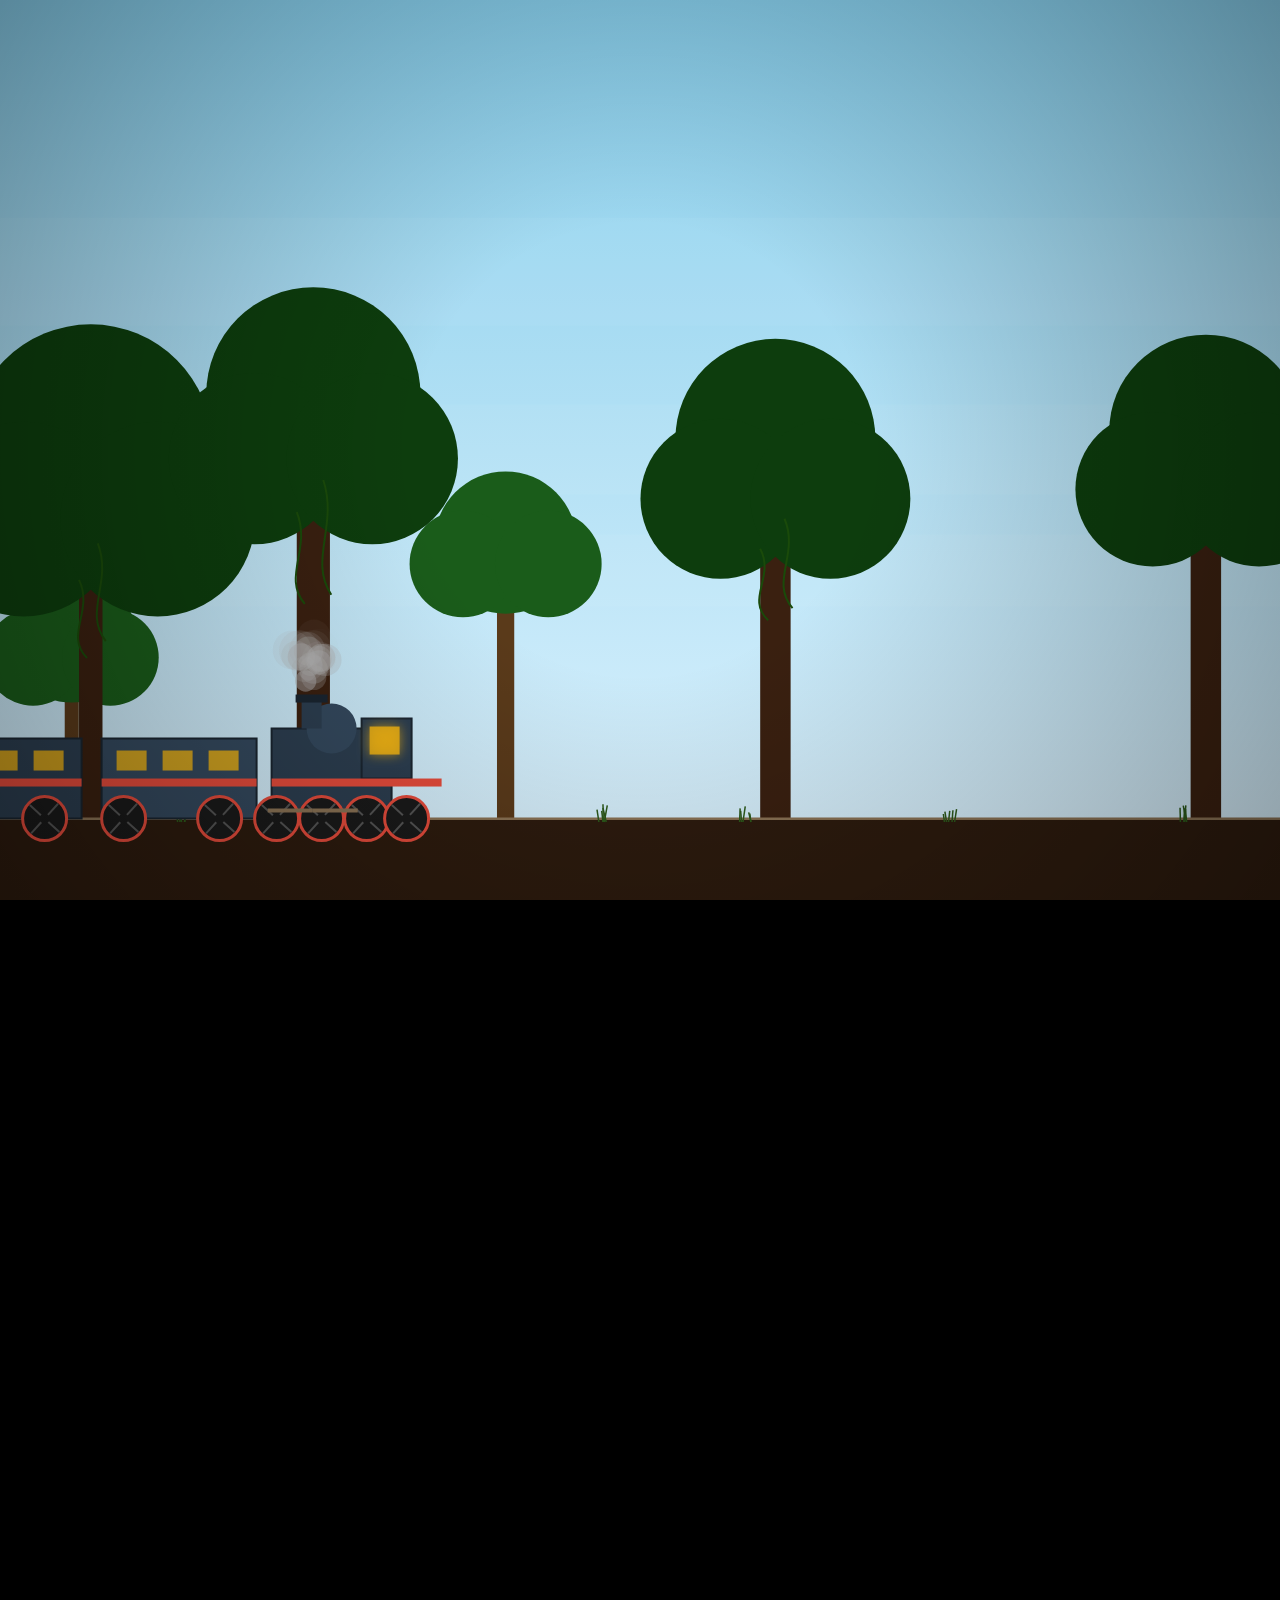
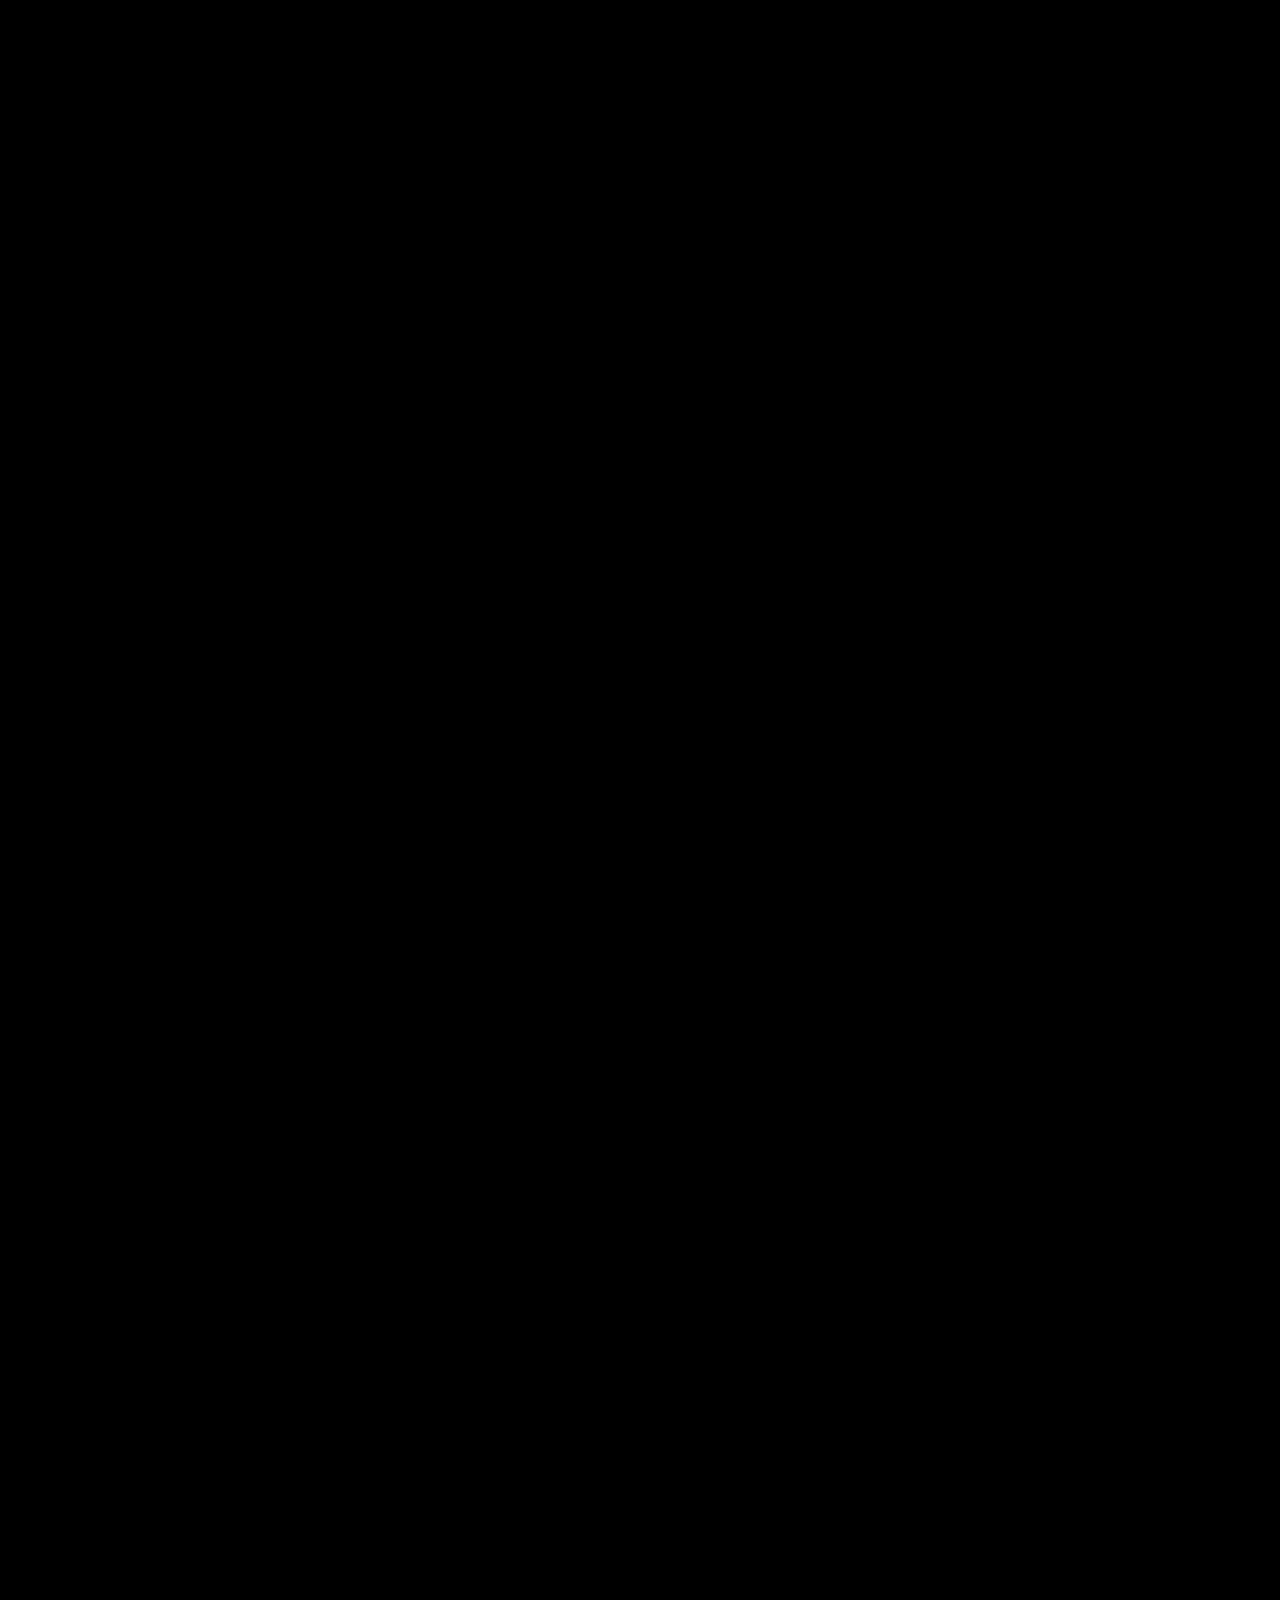
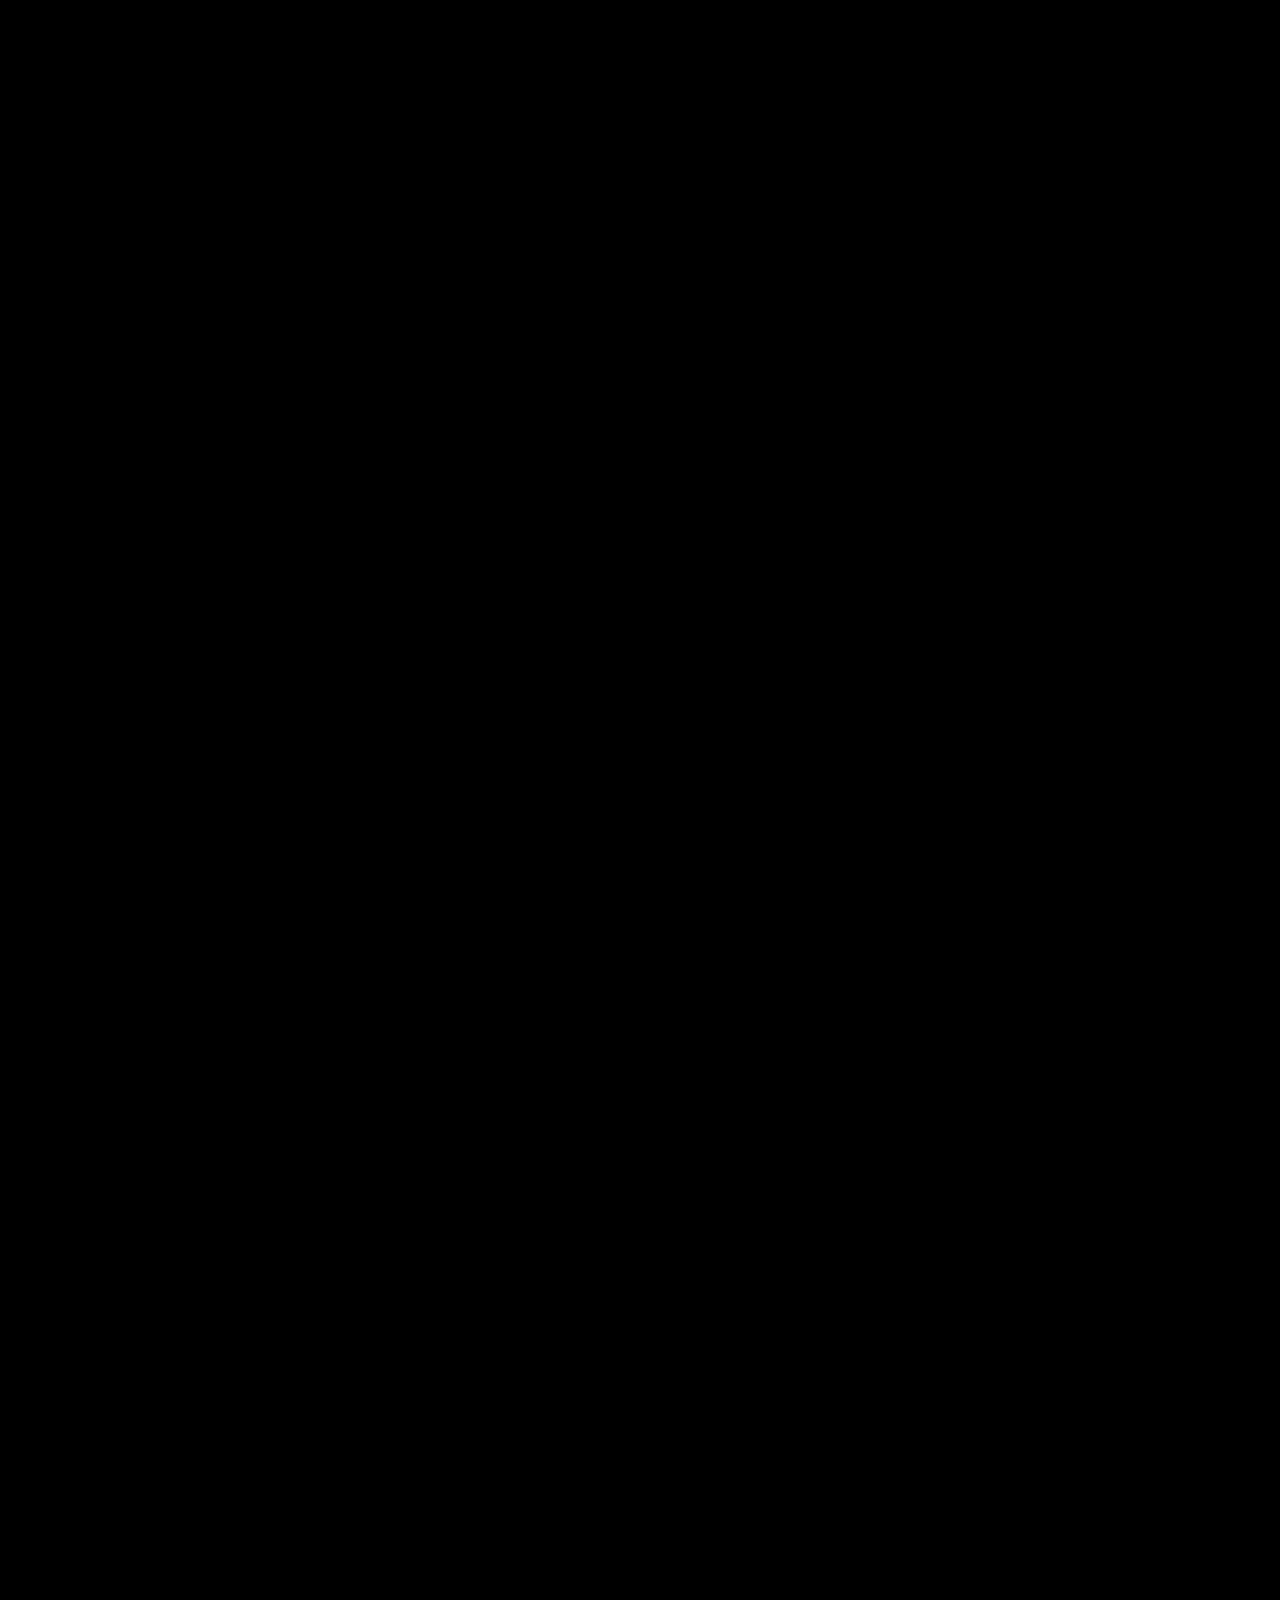
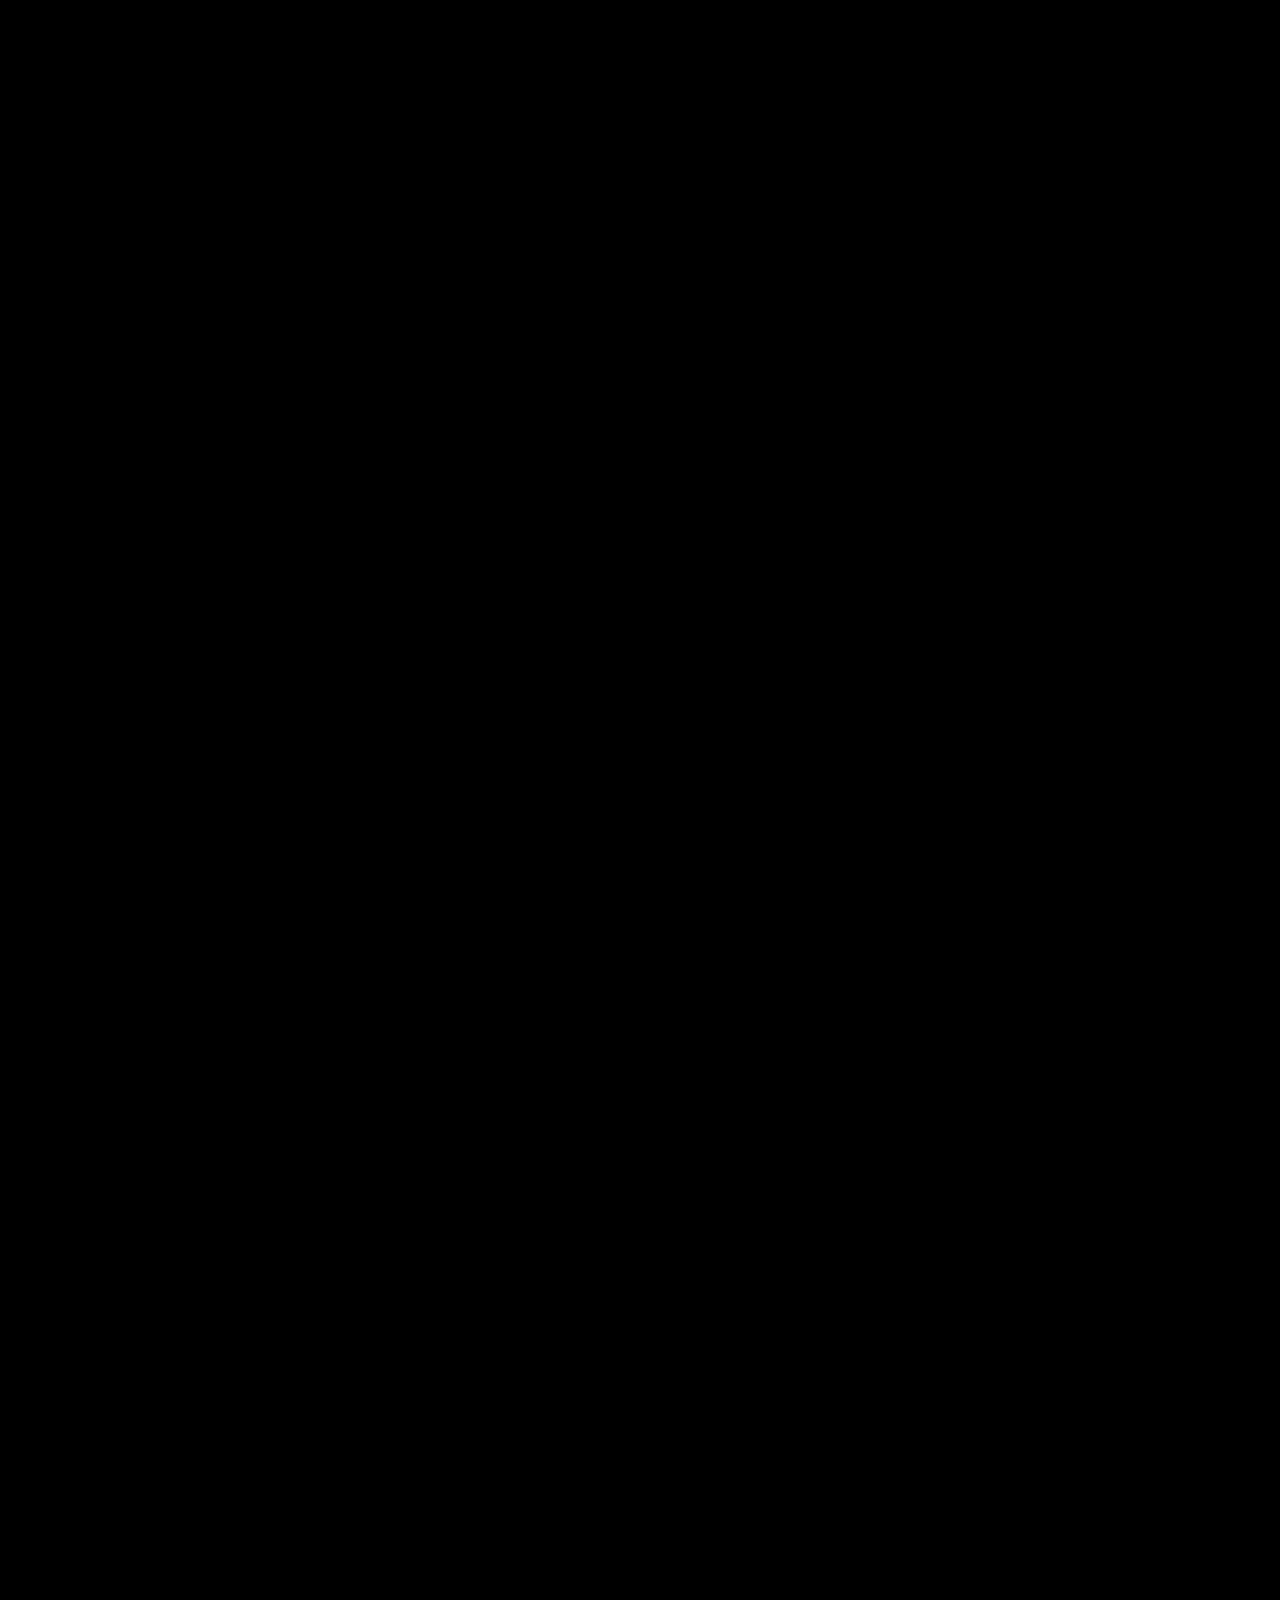
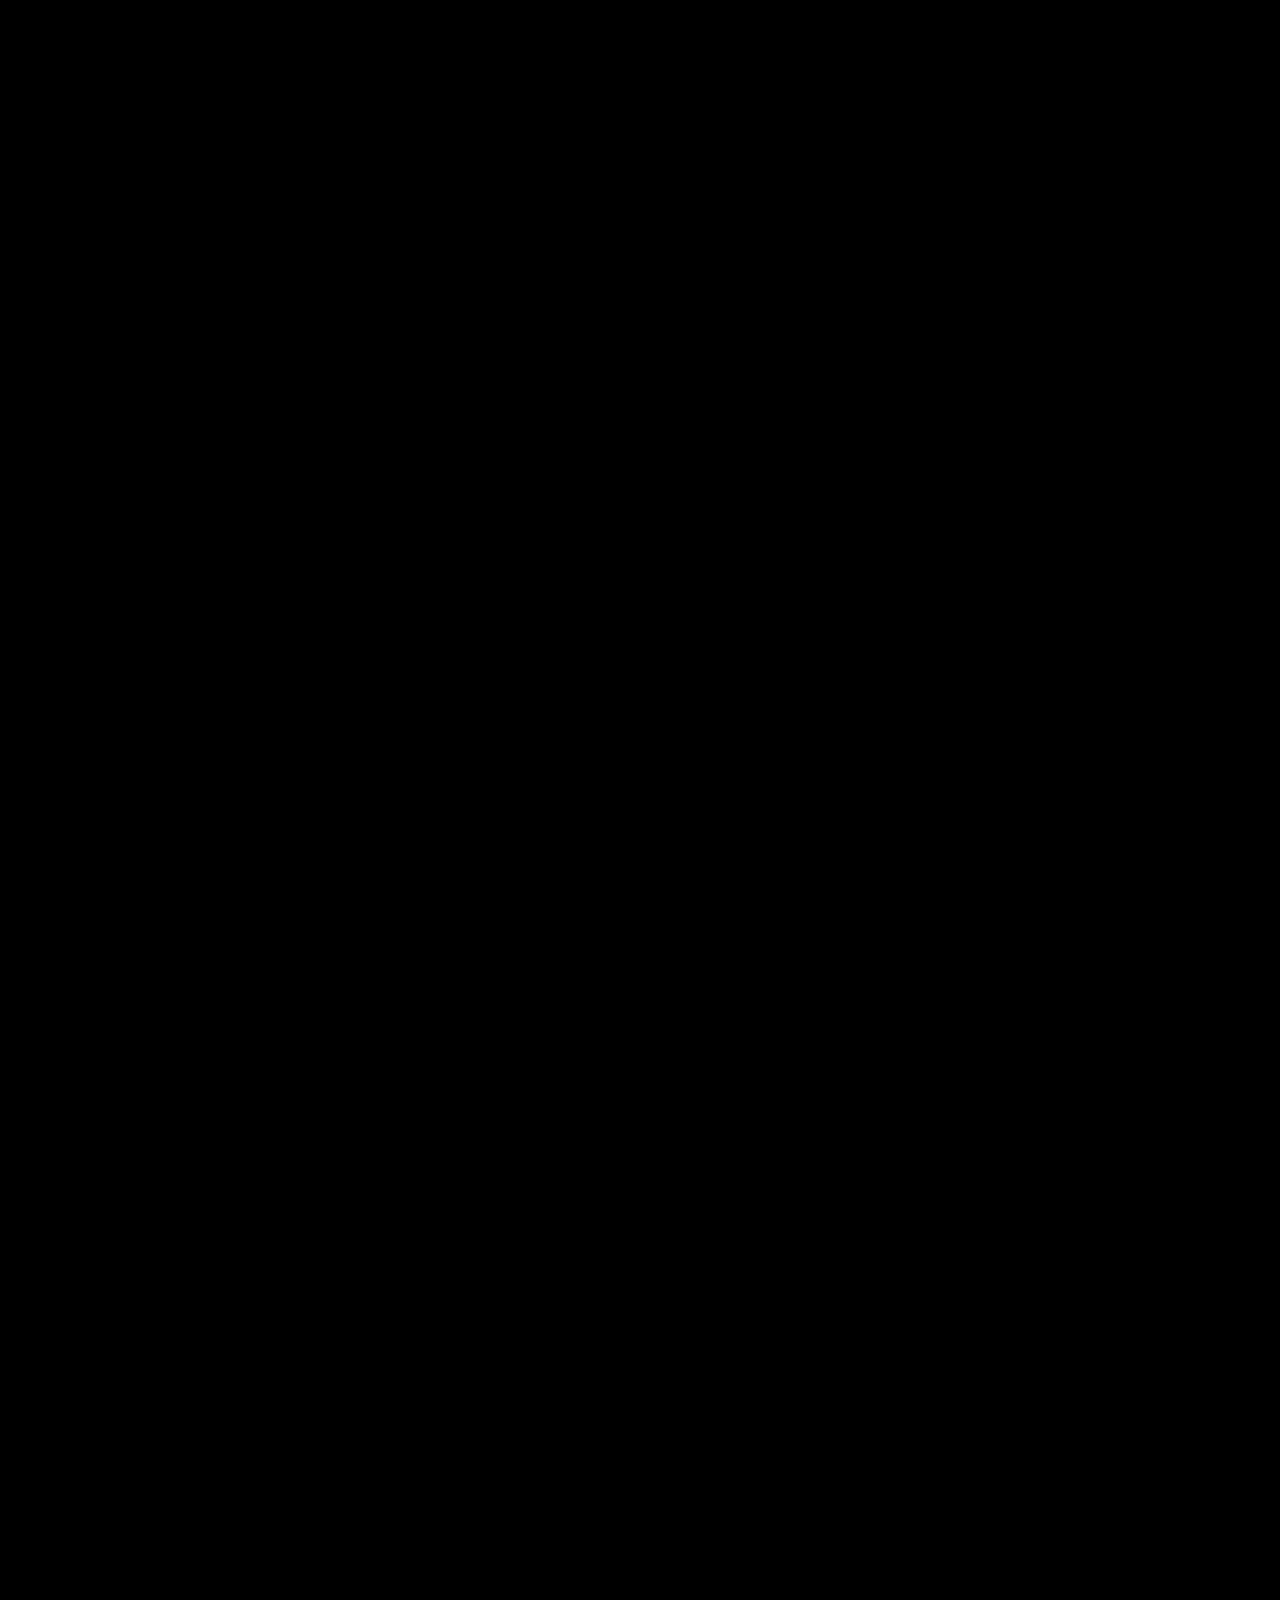
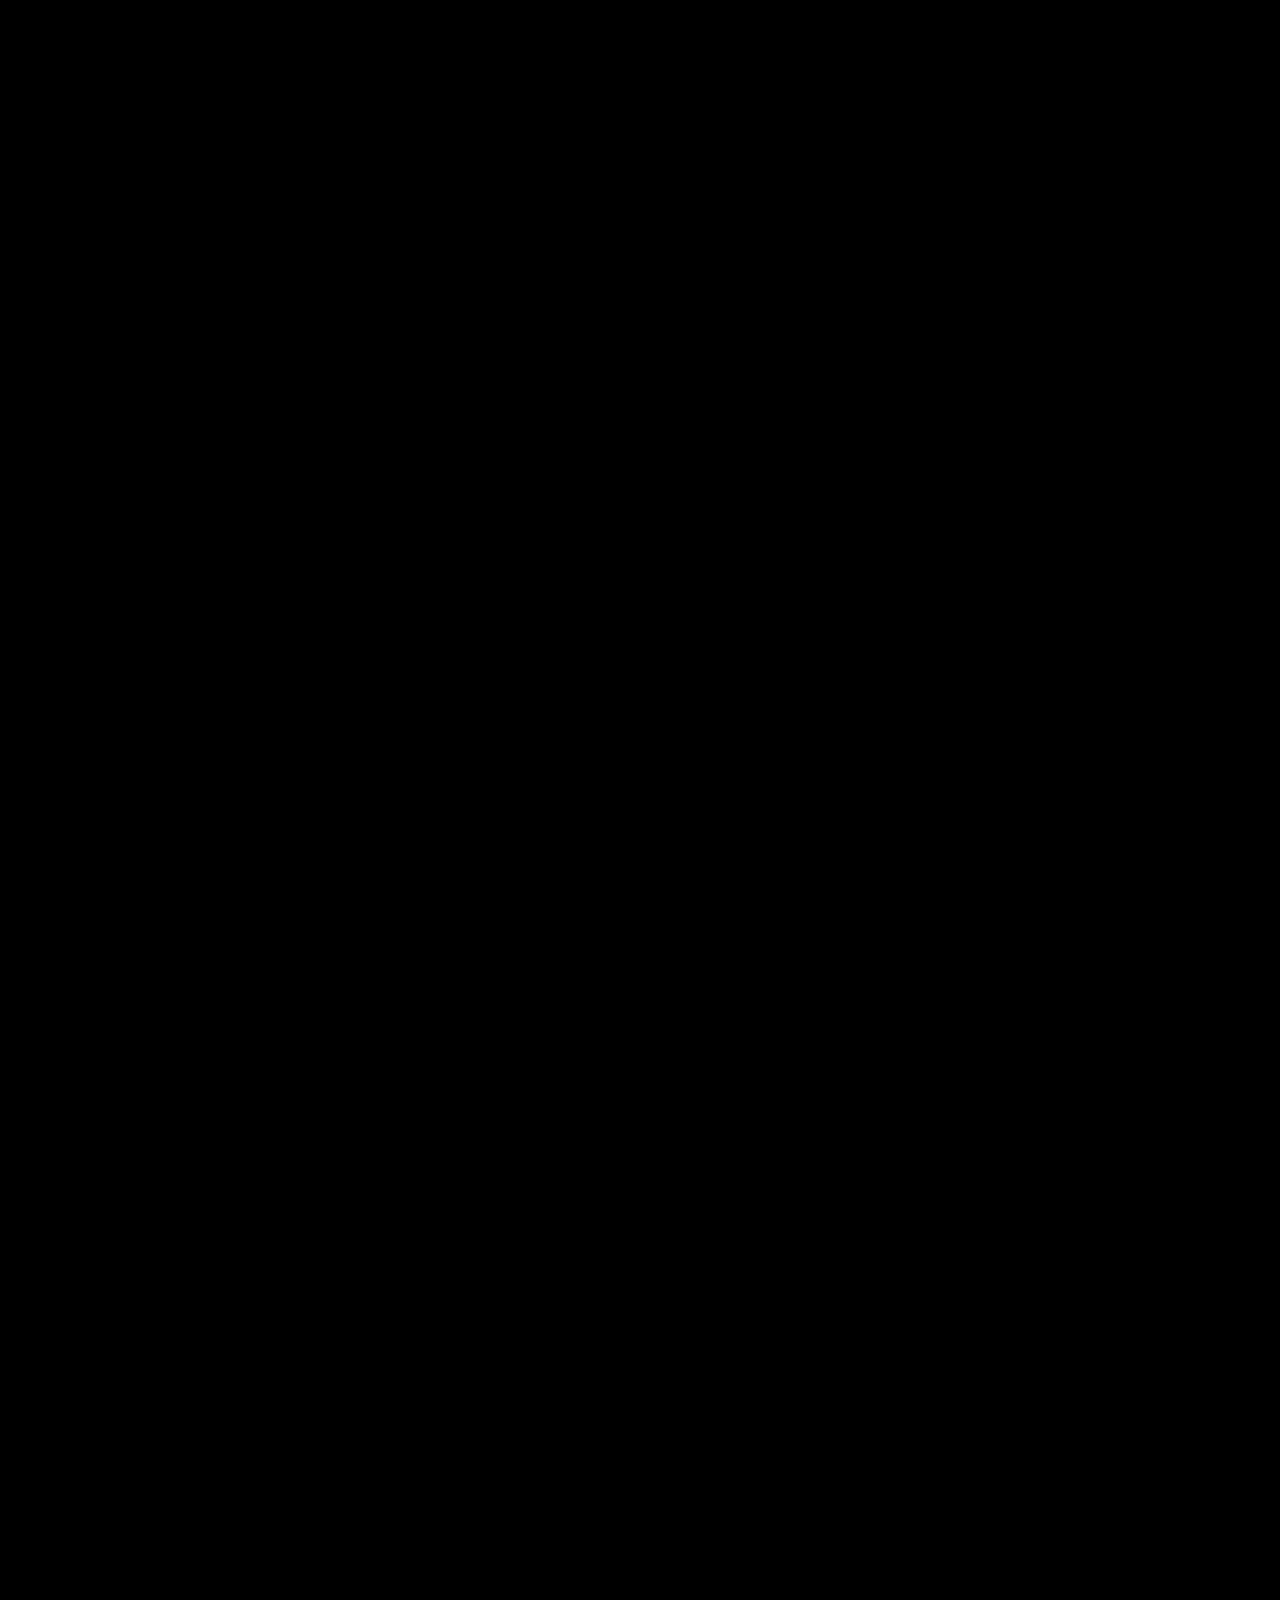
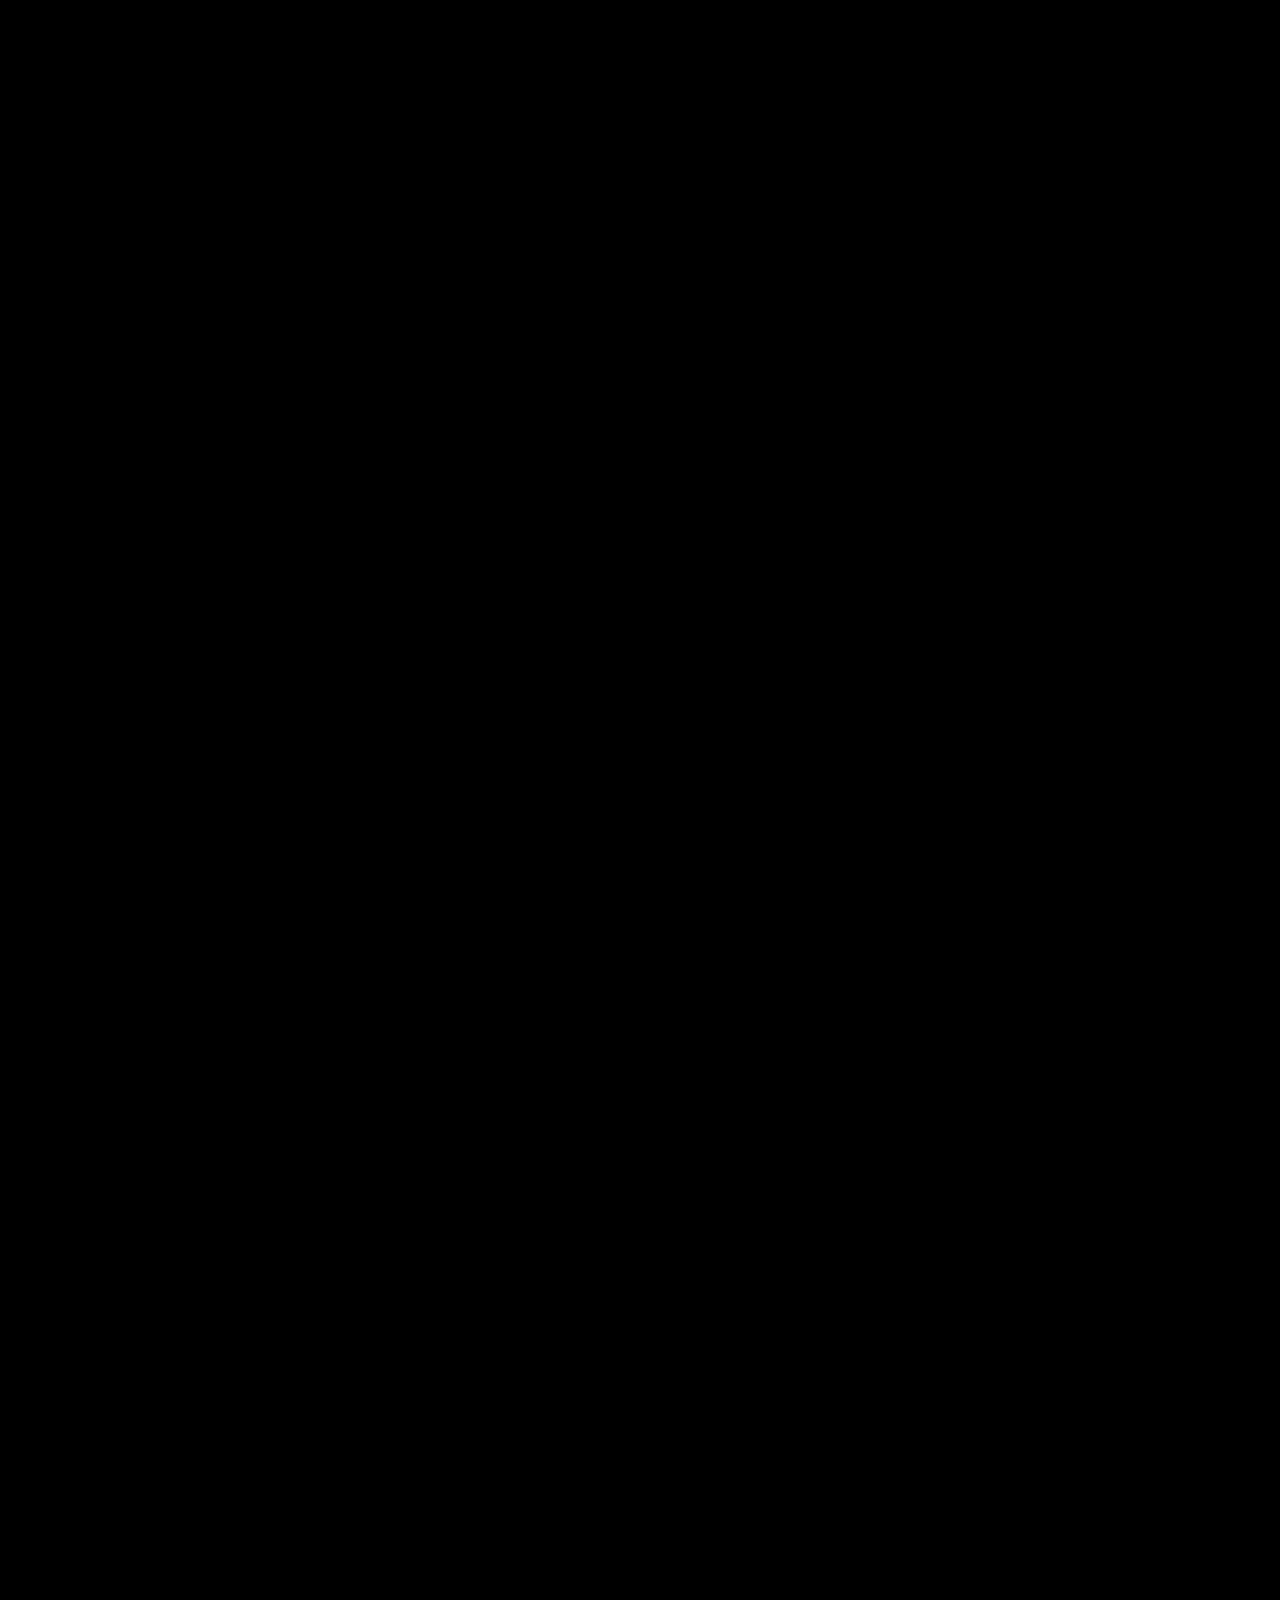
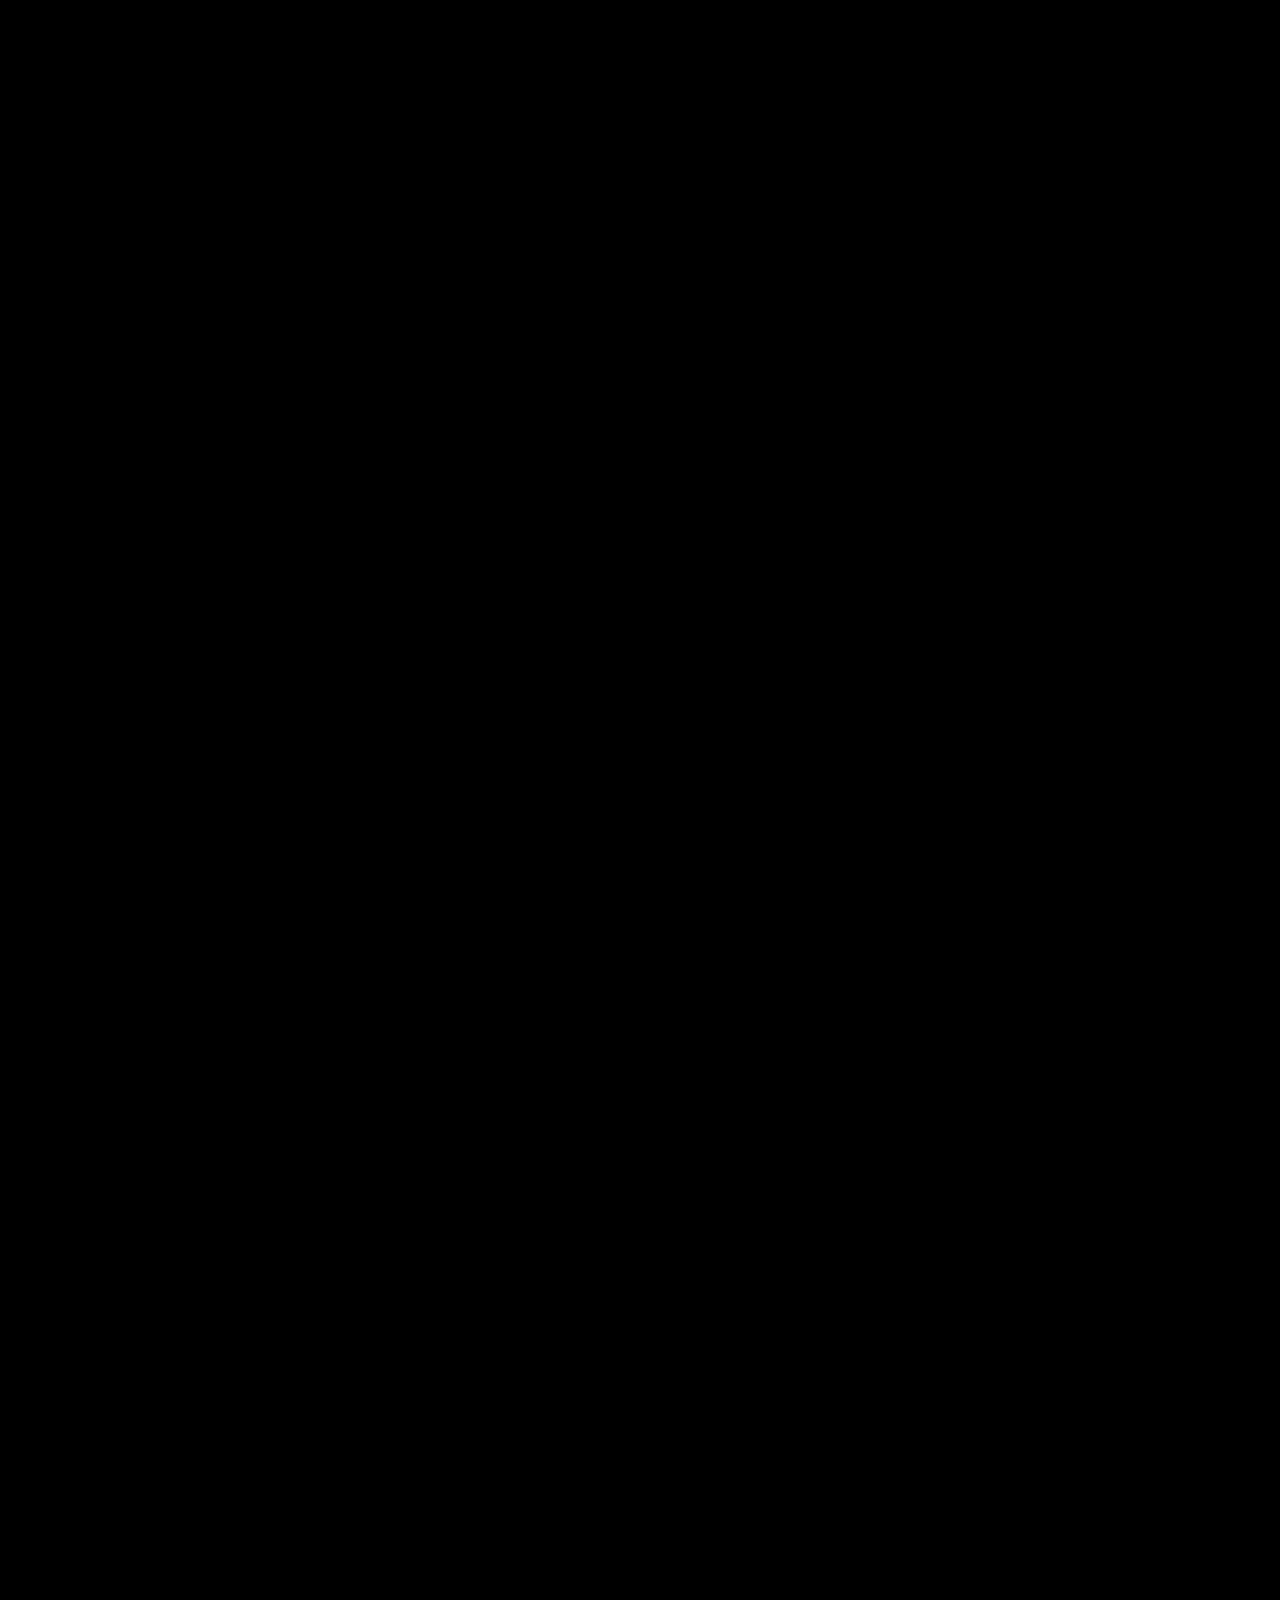
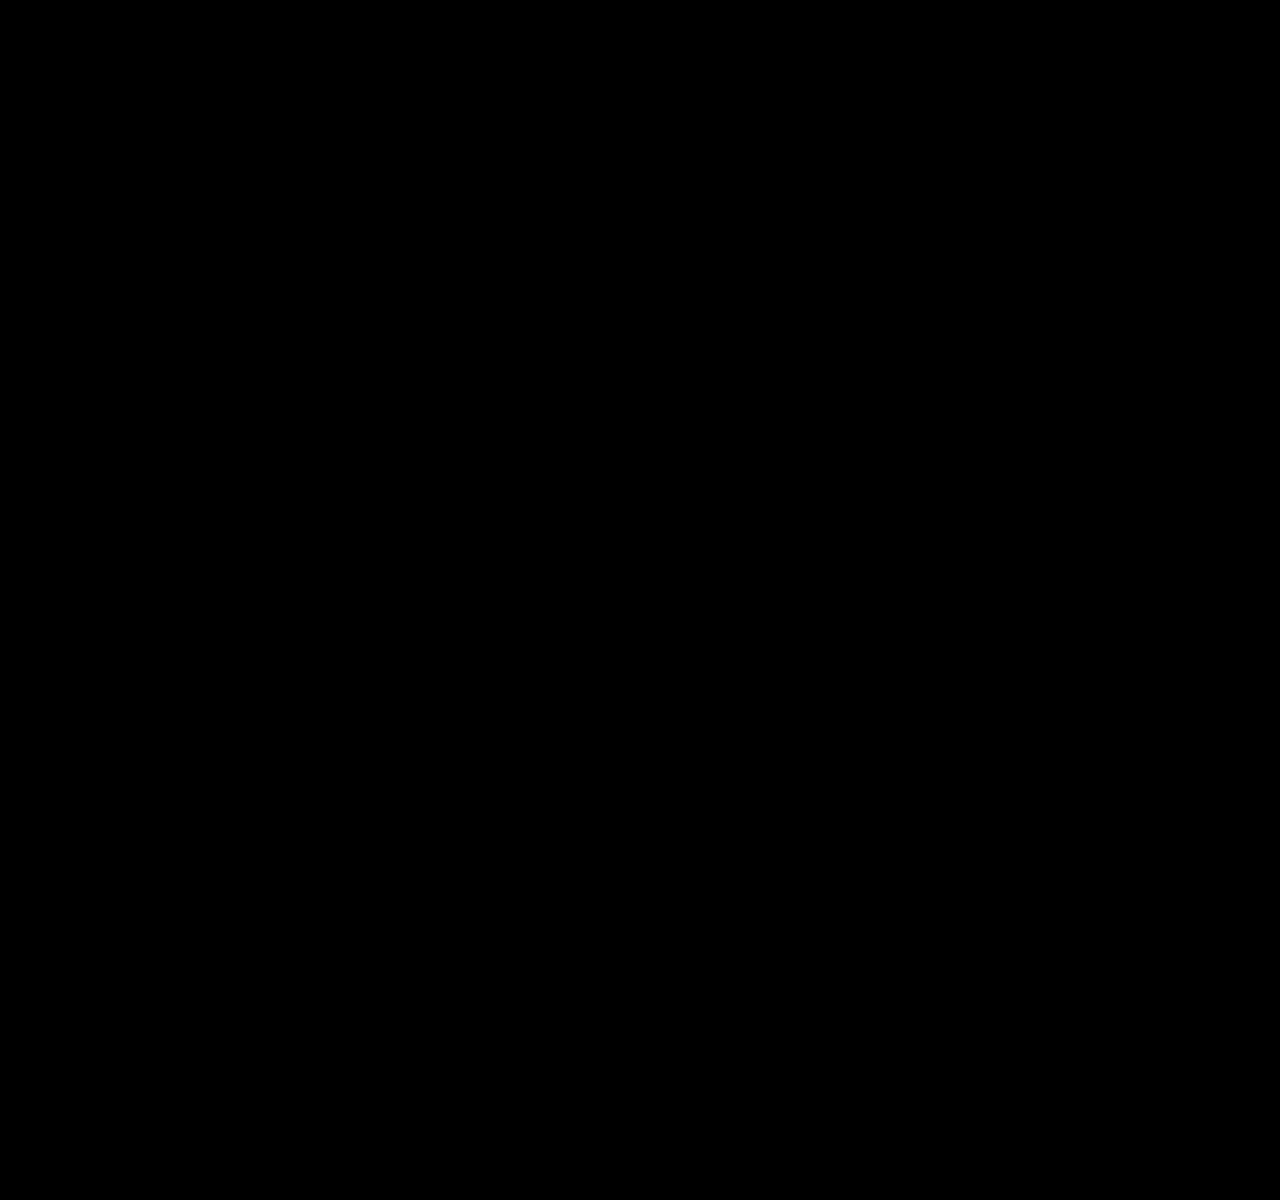
==== nature.html @ 83ce2b04 "feat: add nature.html jungle train journey canvas experience" ====
<!DOCTYPE html>
<html lang="en">
<head>
<meta charset="UTF-8">
<meta name="viewport" content="width=device-width, initial-scale=1.0">
<title>The Jungle Train</title>
<style>
  *, *::before, *::after { box-sizing: border-box; margin: 0; padding: 0; }
  html, body {
    width: 100%;
    overflow-x: hidden;
    cursor: default;
    background: #000;
  }
  body {
    min-height: 14000px;
  }
  #jungle-canvas {
    position: fixed;
    top: 0;
    left: 0;
    width: 100vw;
    height: 100vh;
    z-index: 1;
    display: block;
  }
  #scroller {
    position: relative;
    z-index: 0;
    height: 14000px;
    width: 100%;
    pointer-events: none;
  }
</style>
</head>
<body>
<canvas id="jungle-canvas"></canvas>
<div id="scroller"></div>

<script>
(function() {
  "use strict";

  // ---- Helpers ----
  function lerp(a, b, t) { return a + (b - a) * t; }
  function clamp(v, lo, hi) { return Math.max(lo, Math.min(hi, v)); }
  function smoothstep(edge0, edge1, x) {
    var t = clamp((x - edge0) / (edge1 - edge0), 0, 1);
    return t * t * (3 - 2 * t);
  }
  function hexToRgb(hex) {
    var r = parseInt(hex.slice(1, 3), 16);
    var g = parseInt(hex.slice(3, 5), 16);
    var b = parseInt(hex.slice(5, 7), 16);
    return [r, g, b];
  }
  function lerpColor(c1, c2, t) {
    var r1 = hexToRgb(c1), r2 = hexToRgb(c2);
    var r = Math.round(lerp(r1[0], r2[0], t));
    var g = Math.round(lerp(r1[1], r2[1], t));
    var b = Math.round(lerp(r1[2], r2[2], t));
    return 'rgb(' + r + ',' + g + ',' + b + ')';
  }

  // ---- Canvas setup ----
  var canvas = document.getElementById('jungle-canvas');
  var ctx = canvas.getContext('2d');

  function resizeCanvas() {
    canvas.width = window.innerWidth;
    canvas.height = window.innerHeight;
  }
  resizeCanvas();
  window.addEventListener('resize', resizeCanvas);

  // ---- State ----
  var cameraX = 0;
  var scrollProgress = 0;
  var wheelAngle = 0;

  // ---- Stars ----
  var stars = [];
  for (var i = 0; i < 200; i++) {
    stars.push({
      x: Math.random(),
      y: Math.random() * 0.6,
      r: 1 + Math.random()
    });
  }

  // ---- Distant hills ----
  var hillGroups = [
    { worldX: 0,     color1: '#4a7a4a', color2: '#0a0a18', w: 600, h: 180, yOff: 0.48 },
    { worldX: 3000,  color1: '#3d6e3d', color2: '#080812', w: 800, h: 220, yOff: 0.46 },
    { worldX: 6500,  color1: '#4a7a4a', color2: '#0a0a18', w: 700, h: 200, yOff: 0.47 },
    { worldX: 10000, color1: '#3d6e3d', color2: '#080812', w: 900, h: 240, yOff: 0.45 },
    { worldX: 14000, color1: '#4a7a4a', color2: '#0a0a18', w: 750, h: 210, yOff: 0.46 },
    { worldX: 17500, color1: '#3d6e3d', color2: '#080812', w: 850, h: 200, yOff: 0.47 }
  ];

  // ---- Mid jungle trees ----
  var midTrees = [];
  var mtRng = 0;
  function seededRand() { mtRng = (mtRng * 1664525 + 1013904223) & 0xffffffff; return (mtRng >>> 0) / 0xffffffff; }
  mtRng = 42;
  for (var i = 0; i < 40; i++) {
    midTrees.push({
      worldX: seededRand() * 19000,
      height: 180 + seededRand() * 140,
      trunkW: 8 + seededRand() * 10,
      canopyR: 40 + seededRand() * 35
    });
  }

  // ---- Foreground trees ----
  var fgTrees = [];
  var ftRng = 99;
  function ftRand() { ftRng = (ftRng * 1664525 + 1013904223) & 0xffffffff; return (ftRng >>> 0) / 0xffffffff; }
  for (var i = 0; i < 25; i++) {
    fgTrees.push({
      worldX: ftRand() * 19000,
      height: 350 + ftRand() * 150,
      trunkW: 22 + ftRand() * 14,
      canopyR: 80 + ftRand() * 50,
      hasVine: ftRand() > 0.5,
      vineLen: 80 + ftRand() * 40
    });
  }

  // ---- Grass tufts ----
  var grassTufts = [];
  var grRng = 7;
  function grRand() { grRng = (grRng * 1664525 + 1013904223) & 0xffffffff; return (grRng >>> 0) / 0xffffffff; }
  for (var i = 0; i < 80; i++) {
    var blades = [];
    for (var b = 0; b < 5; b++) {
      blades.push({
        angle: (grRand() - 0.5) * 0.5,
        len: 8 + grRand() * 10,
        ox: (grRand() - 0.5) * 12
      });
    }
    grassTufts.push({ worldX: grRand() * 20000, blades: blades });
  }

  // ---- Smoke puffs ----
  var smokePuffs = [];

  // ---- Fireflies ----
  var fireflies = [];
  for (var i = 0; i < 25; i++) {
    fireflies.push({
      x: Math.random() * window.innerWidth,
      y: Math.random() * window.innerHeight * 0.85,
      phase: Math.random() * Math.PI * 2
    });
  }

  // ---- Raindrops ----
  var raindrops = [];
  for (var i = 0; i < 150; i++) {
    raindrops.push({
      x: Math.random() * window.innerWidth,
      y: Math.random() * window.innerHeight,
      speed: 12 + Math.random() * 6
    });
  }

  // ---- Sky stops ----
  var skyStops = [
    { prog: 0.00, top: '#87CEEB', bot: '#E0F4FF' },
    { prog: 0.20, top: '#87CEEB', bot: '#E0F4FF' },
    { prog: 0.40, top: '#FF8C42', bot: '#FFD166' },
    { prog: 0.60, top: '#C94040', bot: '#6B2D8B' },
    { prog: 0.80, top: '#1a1a3e', bot: '#0d0d2b' },
    { prog: 1.00, top: '#050510', bot: '#0a0a1a' }
  ];

  function getSkyColors(prog) {
    for (var i = 0; i < skyStops.length - 1; i++) {
      var a = skyStops[i], b = skyStops[i + 1];
      if (prog >= a.prog && prog <= b.prog) {
        var t = (prog - a.prog) / (b.prog - a.prog);
        return {
          top: lerpColor(a.top, b.top, t),
          bot: lerpColor(a.bot, b.bot, t)
        };
      }
    }
    return { top: '#050510', bot: '#0a0a1a' };
  }

  // ---- Draw helpers ----
  function drawHill(ctx, x, y, width, height, color) {
    ctx.beginPath();
    ctx.moveTo(x - width * 0.5, y);
    ctx.quadraticCurveTo(x, y - height, x + width * 0.5, y);
    ctx.closePath();
    ctx.fillStyle = color;
    ctx.fill();
  }

  function drawVine(ctx, x, topY, len, color) {
    ctx.beginPath();
    ctx.moveTo(x, topY);
    ctx.bezierCurveTo(x + 15, topY + len * 0.4, x - 15, topY + len * 0.7, x + 8, topY + len);
    ctx.strokeStyle = color;
    ctx.lineWidth = 2;
    ctx.stroke();
  }

  // ---- Animal draw functions ----

  function drawDeer(ctx, x, y, opacity) {
    if (opacity <= 0) return;
    ctx.save();
    ctx.globalAlpha = opacity;
    var t = Date.now() * 0.002;
    var breathe = Math.sin(t) * 0.02;

    ctx.fillStyle = '#1a1a1a';

    // Body
    ctx.save();
    ctx.translate(x, y - 30);
    ctx.scale(1, 1 + breathe);
    ctx.beginPath();
    ctx.ellipse(0, 0, 55, 28, 0, 0, Math.PI * 2);
    ctx.fill();
    ctx.restore();

    // Neck
    ctx.beginPath();
    ctx.moveTo(x + 35, y - 48);
    ctx.lineTo(x + 48, y - 65);
    ctx.lineTo(x + 54, y - 65);
    ctx.lineTo(x + 42, y - 48);
    ctx.closePath();
    ctx.fill();

    // Head
    ctx.beginPath();
    ctx.arc(x + 52, y - 72, 12, 0, Math.PI * 2);
    ctx.fill();

    // Snout
    ctx.beginPath();
    ctx.ellipse(x + 62, y - 70, 8, 5, 0.3, 0, Math.PI * 2);
    ctx.fill();

    // Antlers
    ctx.strokeStyle = '#1a1a1a';
    ctx.lineWidth = 3;
    ctx.beginPath();
    ctx.moveTo(x + 50, y - 82);
    ctx.bezierCurveTo(x + 44, y - 102, x + 36, y - 108, x + 30, y - 115);
    ctx.stroke();
    ctx.beginPath();
    ctx.moveTo(x + 40, y - 98);
    ctx.lineTo(x + 32, y - 106);
    ctx.stroke();
    ctx.beginPath();
    ctx.moveTo(x + 54, y - 84);
    ctx.bezierCurveTo(x + 60, y - 104, x + 68, y - 110, x + 74, y - 118);
    ctx.stroke();
    ctx.beginPath();
    ctx.moveTo(x + 66, y - 100);
    ctx.lineTo(x + 74, y - 108);
    ctx.stroke();

    // Legs
    var legSway = Math.sin(t) * 4;
    // Back left
    ctx.fillStyle = '#1a1a1a';
    ctx.save();
    ctx.translate(x - 30, y - 5);
    ctx.rotate(0.05 + legSway * 0.01);
    ctx.fillRect(-4, 0, 8, 38);
    ctx.restore();
    // Back right
    ctx.save();
    ctx.translate(x - 15, y - 5);
    ctx.rotate(-0.05 - legSway * 0.01);
    ctx.fillRect(-4, 0, 8, 38);
    ctx.restore();
    // Front left
    ctx.save();
    ctx.translate(x + 20, y - 5);
    ctx.rotate(0.08 - legSway * 0.01);
    ctx.fillRect(-4, 0, 8, 38);
    ctx.restore();
    // Front right
    ctx.save();
    ctx.translate(x + 35, y - 5);
    ctx.rotate(-0.08 + legSway * 0.01);
    ctx.fillRect(-4, 0, 8, 38);
    ctx.restore();

    // Tail
    ctx.beginPath();
    ctx.ellipse(x - 52, y - 32, 7, 4, -0.4, 0, Math.PI * 2);
    ctx.fillStyle = '#2a2a2a';
    ctx.fill();

    ctx.restore();
  }

  function drawBirds(ctx, x, y, opacity) {
    if (opacity <= 0) return;
    ctx.save();
    ctx.globalAlpha = opacity;
    ctx.strokeStyle = '#1a1a1a';
    ctx.lineWidth = 2;

    var positions = [
      [0, 0], [-30, 18], [30, 18], [-60, 36], [60, 36], [-90, 54], [90, 54]
    ];

    for (var i = 0; i < positions.length; i++) {
      var bx = x + positions[i][0];
      var by = y + positions[i][1];
      var flap = Math.sin(Date.now() * 0.005 + i * 0.4) * 0.3;

      ctx.beginPath();
      ctx.moveTo(bx - 10, by);
      ctx.quadraticCurveTo(bx - 5, by - 8 - flap * 15, bx, by);
      ctx.quadraticCurveTo(bx + 5, by - 8 - flap * 15, bx + 10, by);
      ctx.stroke();
    }

    ctx.restore();
  }

  function drawElephant(ctx, x, y, opacity) {
    if (opacity <= 0) return;
    ctx.save();
    ctx.globalAlpha = opacity;
    ctx.fillStyle = '#1a1a1a';

    var t = Date.now() * 0.001;
    var walkCycle = Math.sin(t);

    // Body
    ctx.beginPath();
    ctx.ellipse(x, y - 50, 120, 70, 0, 0, Math.PI * 2);
    ctx.fill();

    // Head
    ctx.beginPath();
    ctx.arc(x + 105, y - 65, 40, 0, Math.PI * 2);
    ctx.fill();

    // Ear
    ctx.beginPath();
    ctx.ellipse(x + 120, y - 60, 28, 38, 0.3, 0, Math.PI * 2);
    ctx.fillStyle = '#2a2a2a';
    ctx.fill();
    ctx.fillStyle = '#1a1a1a';

    // Trunk
    ctx.beginPath();
    ctx.moveTo(x + 140, y - 50);
    ctx.bezierCurveTo(x + 165, y - 20, x + 170, y + 10, x + 155, y + 30);
    ctx.bezierCurveTo(x + 150, y + 40, x + 140, y + 38, x + 138, y + 28);
    ctx.lineWidth = 14;
    ctx.strokeStyle = '#1a1a1a';
    ctx.stroke();

    // Eye
    ctx.beginPath();
    ctx.arc(x + 130, y - 73, 5, 0, Math.PI * 2);
    ctx.fillStyle = '#fff';
    ctx.fill();
    ctx.beginPath();
    ctx.arc(x + 131, y - 73, 3, 0, Math.PI * 2);
    ctx.fillStyle = '#000';
    ctx.fill();

    // Legs
    ctx.fillStyle = '#1a1a1a';
    var legOffsets = [[-80, 0], [-40, 0], [20, 0], [60, 0]];
    for (var i = 0; i < 4; i++) {
      var lx = x + legOffsets[i][0];
      var legAngle = Math.sin(t + i * 1.57) * 0.08;
      ctx.save();
      ctx.translate(lx, y + 16);
      ctx.rotate(legAngle);
      ctx.beginPath();
      ctx.roundRect(-14, 0, 28, 55, 8);
      ctx.fill();
      ctx.restore();
    }

    // Tail
    ctx.beginPath();
    ctx.moveTo(x - 115, y - 40);
    ctx.bezierCurveTo(x - 135, y - 20, x - 140, y, x - 130, y + 10);
    ctx.lineWidth = 5;
    ctx.strokeStyle = '#1a1a1a';
    ctx.stroke();

    ctx.restore();
  }

  function drawTiger(ctx, x, y, opacity) {
    if (opacity <= 0) return;
    ctx.save();
    ctx.globalAlpha = opacity;

    var t = Date.now() * 0.0015;
    var peek = Math.sin(t) * 10;

    ctx.translate(peek, 0);

    // Only show bottom 60% (clip top portion to simulate hiding behind tree)
    ctx.beginPath();
    ctx.rect(x - 80, y - 60, 160, 80);
    ctx.clip();

    // Body
    ctx.fillStyle = '#2a1a0a';
    ctx.beginPath();
    ctx.ellipse(x, y - 30, 70, 38, 0, 0, Math.PI * 2);
    ctx.fill();

    // Stripes
    ctx.fillStyle = '#3a2a1a';
    for (var i = 0; i < 5; i++) {
      ctx.save();
      ctx.translate(x - 40 + i * 18, y - 30);
      ctx.rotate(0.4);
      ctx.beginPath();
      ctx.ellipse(0, 0, 5, 22, 0, 0, Math.PI * 2);
      ctx.fill();
      ctx.restore();
    }

    // Head
    ctx.fillStyle = '#2a1a0a';
    ctx.beginPath();
    ctx.arc(x + 65, y - 42, 28, 0, Math.PI * 2);
    ctx.fill();

    // Ears
    ctx.beginPath();
    ctx.moveTo(x + 58, y - 65);
    ctx.lineTo(x + 50, y - 82);
    ctx.lineTo(x + 70, y - 72);
    ctx.closePath();
    ctx.fill();
    ctx.beginPath();
    ctx.moveTo(x + 72, y - 62);
    ctx.lineTo(x + 80, y - 80);
    ctx.lineTo(x + 88, y - 68);
    ctx.closePath();
    ctx.fill();

    // Eyes
    ctx.fillStyle = '#ffcc00';
    ctx.beginPath();
    ctx.ellipse(x + 58, y - 44, 5, 4, 0, 0, Math.PI * 2);
    ctx.fill();
    ctx.beginPath();
    ctx.ellipse(x + 72, y - 44, 5, 4, 0, 0, Math.PI * 2);
    ctx.fill();
    ctx.fillStyle = '#000';
    ctx.beginPath();
    ctx.ellipse(x + 58, y - 44, 2, 4, 0, 0, Math.PI * 2);
    ctx.fill();
    ctx.beginPath();
    ctx.ellipse(x + 72, y - 44, 2, 4, 0, 0, Math.PI * 2);
    ctx.fill();

    // Tail
    ctx.beginPath();
    ctx.moveTo(x - 68, y - 20);
    ctx.bezierCurveTo(x - 100, y - 40, x - 110, y - 20, x - 100, y);
    ctx.lineWidth = 8;
    ctx.strokeStyle = '#2a1a0a';
    ctx.stroke();

    ctx.restore();
  }

  function drawFireflies(ctx, opacity) {
    if (opacity <= 0) return;
    ctx.save();
    var time = Date.now();
    for (var i = 0; i < fireflies.length; i++) {
      var ff = fireflies[i];
      var glow = (Math.sin(time * 0.003 + i * 0.7) + 1) / 2;
      var a = glow * opacity;

      ctx.beginPath();
      ctx.arc(ff.x, ff.y, 2, 0, Math.PI * 2);
      ctx.fillStyle = 'rgba(200,255,100,' + a + ')';
      ctx.fill();

      ctx.beginPath();
      ctx.arc(ff.x, ff.y, 8, 0, Math.PI * 2);
      ctx.fillStyle = 'rgba(180,255,80,' + (a * 0.3) + ')';
      ctx.fill();

      // Drift
      ff.x += Math.sin(time * 0.001 + i) * 0.4;
      ff.y += Math.cos(time * 0.0013 + i) * 0.3;

      // Wrap
      if (ff.x < 0) ff.x = canvas.width;
      if (ff.x > canvas.width) ff.x = 0;
      if (ff.y < 0) ff.y = canvas.height * 0.85;
      if (ff.y > canvas.height * 0.85) ff.y = 0;
    }
    ctx.restore();
  }

  function drawOwl(ctx, x, y, opacity) {
    if (opacity <= 0) return;
    ctx.save();
    ctx.globalAlpha = opacity;

    var headAngle = Math.sin(Date.now() * 0.0008) * 0.25;

    // Branch
    ctx.fillStyle = '#3d2a1a';
    ctx.fillRect(x - 50, y - 2, 100, 10);

    // Body
    ctx.fillStyle = '#2a2a2a';
    ctx.beginPath();
    ctx.ellipse(x, y - 35, 22, 38, 0, 0, Math.PI * 2);
    ctx.fill();

    // Wings
    ctx.beginPath();
    ctx.moveTo(x - 22, y - 20);
    ctx.bezierCurveTo(x - 45, y - 25, x - 50, y - 10, x - 22, y - 5);
    ctx.fillStyle = '#1a1a1a';
    ctx.fill();
    ctx.beginPath();
    ctx.moveTo(x + 22, y - 20);
    ctx.bezierCurveTo(x + 45, y - 25, x + 50, y - 10, x + 22, y - 5);
    ctx.fill();

    // Head (rotates)
    ctx.save();
    ctx.translate(x, y - 68);
    ctx.rotate(headAngle);
    ctx.fillStyle = '#2a2a2a';
    ctx.beginPath();
    ctx.arc(0, 0, 22, 0, Math.PI * 2);
    ctx.fill();

    // Ear tufts
    ctx.fillStyle = '#1a1a1a';
    ctx.beginPath();
    ctx.moveTo(-12, -18);
    ctx.lineTo(-18, -36);
    ctx.lineTo(-6, -22);
    ctx.closePath();
    ctx.fill();
    ctx.beginPath();
    ctx.moveTo(12, -18);
    ctx.lineTo(18, -36);
    ctx.lineTo(6, -22);
    ctx.closePath();
    ctx.fill();

    // Eyes
    ctx.fillStyle = '#ffdd44';
    ctx.beginPath();
    ctx.arc(-9, 0, 7, 0, Math.PI * 2);
    ctx.fill();
    ctx.beginPath();
    ctx.arc(9, 0, 7, 0, Math.PI * 2);
    ctx.fill();
    ctx.fillStyle = '#000';
    ctx.beginPath();
    ctx.arc(-9, 0, 4, 0, Math.PI * 2);
    ctx.fill();
    ctx.beginPath();
    ctx.arc(9, 0, 4, 0, Math.PI * 2);
    ctx.fill();
    ctx.fillStyle = '#fff';
    ctx.beginPath();
    ctx.arc(-7, -1, 2, 0, Math.PI * 2);
    ctx.fill();
    ctx.beginPath();
    ctx.arc(11, -1, 2, 0, Math.PI * 2);
    ctx.fill();

    ctx.restore();

    // Feet / talons
    ctx.strokeStyle = '#1a1a1a';
    ctx.lineWidth = 2;
    for (var s = -1; s <= 1; s++) {
      ctx.beginPath();
      ctx.moveTo(x - 8, y - 2);
      ctx.lineTo(x - 8 + s * 10, y + 8);
      ctx.stroke();
      ctx.beginPath();
      ctx.moveTo(x + 8, y - 2);
      ctx.lineTo(x + 8 + s * 10, y + 8);
      ctx.stroke();
    }

    ctx.restore();
  }

  function drawWolf(ctx, x, y, opacity) {
    if (opacity <= 0) return;
    ctx.save();
    ctx.globalAlpha = opacity;

    // Hill silhouette
    ctx.fillStyle = '#0d0d1a';
    ctx.beginPath();
    ctx.moveTo(x - 80, y);
    ctx.quadraticCurveTo(x, y - 50, x + 80, y);
    ctx.closePath();
    ctx.fill();

    ctx.fillStyle = '#1a1a1a';

    // Body
    ctx.beginPath();
    ctx.ellipse(x - 10, y - 60, 35, 28, -0.2, 0, Math.PI * 2);
    ctx.fill();

    // Head tilted back for howling
    ctx.save();
    ctx.translate(x + 20, y - 75);
    ctx.rotate(-0.6);

    ctx.beginPath();
    ctx.arc(0, 0, 22, 0, Math.PI * 2);
    ctx.fill();

    // Snout (pointing up)
    ctx.beginPath();
    ctx.ellipse(10, -16, 8, 18, 0.3, 0, Math.PI * 2);
    ctx.fill();

    // Ears
    ctx.beginPath();
    ctx.moveTo(-10, -18);
    ctx.lineTo(-18, -38);
    ctx.lineTo(0, -24);
    ctx.closePath();
    ctx.fill();
    ctx.beginPath();
    ctx.moveTo(8, -16);
    ctx.lineTo(14, -36);
    ctx.lineTo(22, -20);
    ctx.closePath();
    ctx.fill();

    ctx.restore();

    // Tail
    ctx.beginPath();
    ctx.moveTo(x - 42, y - 55);
    ctx.bezierCurveTo(x - 65, y - 75, x - 70, y - 55, x - 58, y - 45);
    ctx.lineWidth = 10;
    ctx.strokeStyle = '#1a1a1a';
    ctx.stroke();

    // Legs tucked
    ctx.fillStyle = '#1a1a1a';
    ctx.beginPath();
    ctx.ellipse(x - 20, y - 28, 12, 8, 0.2, 0, Math.PI * 2);
    ctx.fill();
    ctx.beginPath();
    ctx.ellipse(x + 5, y - 28, 12, 8, -0.2, 0, Math.PI * 2);
    ctx.fill();

    ctx.restore();
  }

  function drawFox(ctx, x, y, opacity) {
    if (opacity <= 0) return;
    ctx.save();
    ctx.globalAlpha = opacity;

    var t = Date.now() * 0.008;
    var runX = Math.sin(t) * 15;
    var runBob = Math.abs(Math.sin(t)) * 6;

    ctx.translate(runX, -runBob);

    ctx.fillStyle = '#1a1a1a';

    // Body (running tilt)
    ctx.beginPath();
    ctx.ellipse(x, y - 25, 45, 18, -0.2, 0, Math.PI * 2);
    ctx.fill();

    // Head forward
    ctx.beginPath();
    ctx.arc(x + 42, y - 30, 16, 0, Math.PI * 2);
    ctx.fill();

    // Pointed snout
    ctx.beginPath();
    ctx.moveTo(x + 54, y - 26);
    ctx.lineTo(x + 72, y - 28);
    ctx.lineTo(x + 54, y - 20);
    ctx.closePath();
    ctx.fill();

    // Large ears
    ctx.beginPath();
    ctx.moveTo(x + 38, y - 44);
    ctx.lineTo(x + 30, y - 62);
    ctx.lineTo(x + 50, y - 48);
    ctx.closePath();
    ctx.fill();
    ctx.beginPath();
    ctx.moveTo(x + 48, y - 42);
    ctx.lineTo(x + 52, y - 58);
    ctx.lineTo(x + 60, y - 44);
    ctx.closePath();
    ctx.fill();

    // Bushy tail
    ctx.beginPath();
    ctx.ellipse(x - 48, y - 22, 24, 14, 0.4, 0, Math.PI * 2);
    ctx.fillStyle = '#2a2a2a';
    ctx.fill();
    ctx.fillStyle = '#1a1a1a';

    // Running legs
    var legCycle = Math.sin(t);
    // Front legs
    ctx.save();
    ctx.translate(x + 25, y - 10);
    ctx.rotate(0.4 + legCycle * 0.4);
    ctx.fillRect(-4, 0, 8, 28);
    ctx.restore();
    ctx.save();
    ctx.translate(x + 35, y - 10);
    ctx.rotate(-0.4 - legCycle * 0.4);
    ctx.fillRect(-4, 0, 8, 28);
    ctx.restore();
    // Back legs
    ctx.save();
    ctx.translate(x - 20, y - 10);
    ctx.rotate(-0.3 + legCycle * 0.4);
    ctx.fillRect(-4, 0, 8, 28);
    ctx.restore();
    ctx.save();
    ctx.translate(x - 30, y - 10);
    ctx.rotate(0.3 - legCycle * 0.4);
    ctx.fillRect(-4, 0, 8, 28);
    ctx.restore();

    ctx.restore();
  }

  function drawFinalScene(ctx, x, y, opacity) {
    if (opacity <= 0) return;
    ctx.save();
    ctx.globalAlpha = opacity;

    // Clearing ground
    ctx.fillStyle = 'rgba(40,60,20,0.5)';
    ctx.beginPath();
    ctx.ellipse(x, y, 200, 40, 0, 0, Math.PI * 2);
    ctx.fill();

    // Moon reflection
    ctx.fillStyle = 'rgba(255,253,200,0.08)';
    ctx.beginPath();
    ctx.ellipse(x, y - 5, 60, 15, 0, 0, Math.PI * 2);
    ctx.fill();

    // Subtle glow behind
    var grd = ctx.createRadialGradient(x, y - 80, 10, x, y - 80, 180);
    grd.addColorStop(0, 'rgba(255,250,180,0.08)');
    grd.addColorStop(1, 'rgba(255,250,180,0)');
    ctx.fillStyle = grd;
    ctx.beginPath();
    ctx.ellipse(x, y - 80, 180, 120, 0, 0, Math.PI * 2);
    ctx.fill();

    ctx.scale(0.7, 0.7);
    var sx = x / 0.7;
    var sy = y / 0.7;

    // Deer left
    ctx.globalAlpha = opacity * 0.9;
    drawDeer(ctx, sx - 200, sy, 1.0);

    // Owl center on branch
    ctx.globalAlpha = opacity * 0.9;
    drawOwl(ctx, sx, sy - 20, 1.0);

    // Fox right
    ctx.globalAlpha = opacity * 0.9;
    drawFox(ctx, sx + 180, sy, 1.0);

    ctx.restore();
  }

  // ---- Text overlays ----
  var textMilestones = [
    { text: 'All aboard.',           start: 0.00, end: 0.08, x: 0.5, y: 0.35, size: 52 },
    { text: 'The jungle breathes.',  start: 0.27, end: 0.38, x: 0.5, y: 0.30, size: 42 },
    { text: 'Night falls slowly.',   start: 0.57, end: 0.68, x: 0.5, y: 0.30, size: 42 },
    { text: 'Some journeys never end.', start: 0.87, end: 1.00, x: 0.5, y: 0.30, size: 38 }
  ];

  function getTextOpacity(m, prog) {
    var span = m.end - m.start;
    var fadeIn = span * 0.2;
    var fadeOut = span * 0.2;
    if (prog < m.start || prog > m.end) return 0;
    var rel = prog - m.start;
    if (rel < fadeIn) return rel / fadeIn;
    if (rel > span - fadeOut) return (m.end - prog) / fadeOut;
    return 1;
  }

  // ---- Main loop ----
  function animate() {
    requestAnimationFrame(animate);

    var W = canvas.width;
    var H = canvas.height;
    var scrollY = window.scrollY || window.pageYOffset;
    var maxScroll = document.documentElement.scrollHeight - window.innerHeight;
    scrollProgress = maxScroll > 0 ? clamp(scrollY / maxScroll, 0, 1) : 0;

    var targetCameraX = scrollProgress * 18000;
    cameraX += (targetCameraX - cameraX) * 0.08;

    wheelAngle += 0.04;

    var sky = getSkyColors(scrollProgress);

    // 1. Clear canvas
    ctx.clearRect(0, 0, W, H);

    // 2. Sky gradient
    var skyGrad = ctx.createLinearGradient(0, 0, 0, H);
    skyGrad.addColorStop(0, sky.top);
    skyGrad.addColorStop(1, sky.bot);
    ctx.fillStyle = skyGrad;
    ctx.fillRect(0, 0, W, H);

    // 3. Stars
    if (scrollProgress > 0.55) {
      var starOpacity = clamp((scrollProgress - 0.55) / 0.15, 0, 1);
      ctx.fillStyle = 'rgba(255,255,255,' + starOpacity + ')';
      for (var i = 0; i < stars.length; i++) {
        ctx.beginPath();
        ctx.arc(stars[i].x * W, stars[i].y * H, stars[i].r, 0, Math.PI * 2);
        ctx.fill();
      }
    }

    // 4. Moon
    if (scrollProgress > 0.58) {
      var moonOpacity = clamp((scrollProgress - 0.58) / 0.1, 0, 1);
      var moonX = W * 0.82;
      var moonY = H * 0.18 + (scrollProgress - 0.58) * 80;
      ctx.save();
      ctx.globalAlpha = moonOpacity;
      // Outer glows
      var moonGlow3 = ctx.createRadialGradient(moonX, moonY, 38, moonX, moonY, 90);
      moonGlow3.addColorStop(0, 'rgba(255,253,231,0.03)');
      moonGlow3.addColorStop(1, 'rgba(255,253,231,0)');
      ctx.fillStyle = moonGlow3;
      ctx.beginPath();
      ctx.arc(moonX, moonY, 90, 0, Math.PI * 2);
      ctx.fill();

      ctx.beginPath();
      ctx.arc(moonX, moonY, 68, 0, Math.PI * 2);
      ctx.fillStyle = 'rgba(255,253,231,0.07)';
      ctx.fill();

      ctx.beginPath();
      ctx.arc(moonX, moonY, 52, 0, Math.PI * 2);
      ctx.fillStyle = 'rgba(255,253,231,0.12)';
      ctx.fill();

      // Main moon
      ctx.beginPath();
      ctx.arc(moonX, moonY, 38, 0, Math.PI * 2);
      ctx.fillStyle = '#FFFDE7';
      ctx.fill();
      ctx.restore();
    }

    // 5. Fog
    var fogOpacity1 = 0, fogOpacity2 = 0;
    if (scrollProgress < 0.15) fogOpacity1 = (0.15 - scrollProgress) / 0.15;
    if (scrollProgress > 0.75) fogOpacity2 = (scrollProgress - 0.75) / 0.25;
    var fogOp = Math.max(fogOpacity1, fogOpacity2) * 0.04;
    if (fogOp > 0) {
      var fogScroll = cameraX * 0.02;
      ctx.fillStyle = 'rgba(255,255,255,' + fogOp + ')';
      ctx.fillRect(0, H * 0.25 + Math.sin(fogScroll) * 10, W, H * 0.12);
      ctx.fillRect(0, H * 0.45 + Math.cos(fogScroll * 0.7) * 8, W, H * 0.10);
      ctx.fillRect(0, H * 0.60 + Math.sin(fogScroll * 0.5) * 6, W, H * 0.08);
    }

    // 6. Distant hills
    var hillColorT = clamp(scrollProgress / 0.8, 0, 1);
    for (var i = 0; i < hillGroups.length; i++) {
      var hg = hillGroups[i];
      var hsx = hg.worldX - cameraX * 0.15;
      if (hsx < -hg.w && hsx > W + hg.w) continue;
      var hcol = lerpColor(hg.color1, hg.color2, hillColorT);
      drawHill(ctx, hsx, H * hg.yOff, hg.w, hg.h, hcol);
    }

    // 7. Mid jungle trees
    var midColorT = clamp(scrollProgress / 0.9, 0, 1);
    for (var i = 0; i < midTrees.length; i++) {
      var mt = midTrees[i];
      var msx = mt.worldX - cameraX * 0.35;
      if (msx < -300 || msx > W + 300) continue;
      var mGround = H - 80;
      var mBaseY = mGround;
      var mTop = mBaseY - mt.height;
      var tCol = lerpColor('#1a5c1a', '#0d2d0d', midColorT);
      var trkCol = lerpColor('#5a3a1a', '#2a1a0a', midColorT);
      // Trunk
      ctx.fillStyle = trkCol;
      ctx.fillRect(msx - mt.trunkW / 2, mTop + mt.canopyR * 0.8, mt.trunkW, mt.height - mt.canopyR * 0.8);
      // Canopy (overlapping circles)
      ctx.fillStyle = tCol;
      ctx.beginPath();
      ctx.arc(msx, mTop + mt.canopyR * 0.5, mt.canopyR, 0, Math.PI * 2);
      ctx.fill();
      ctx.beginPath();
      ctx.arc(msx - mt.canopyR * 0.6, mTop + mt.canopyR * 0.8, mt.canopyR * 0.75, 0, Math.PI * 2);
      ctx.fill();
      ctx.beginPath();
      ctx.arc(msx + mt.canopyR * 0.6, mTop + mt.canopyR * 0.8, mt.canopyR * 0.75, 0, Math.PI * 2);
      ctx.fill();
    }

    // 8. Animals: birds, elephant, wolf, final scene
    var birdData = { worldX: 4500, appearStart: 0.22, appearEnd: 0.30, parallax: 0.25 };
    var bsx = birdData.worldX - cameraX * birdData.parallax;
    var bOp = smoothstep(birdData.appearStart, birdData.appearStart + 0.03, scrollProgress) *
              (1 - smoothstep(birdData.appearEnd - 0.03, birdData.appearEnd, scrollProgress));
    drawBirds(ctx, bsx, H * 0.25, bOp);

    var eleData = { worldX: 6500, appearStart: 0.32, appearEnd: 0.44, parallax: 0.45 };
    var esx = eleData.worldX - cameraX * eleData.parallax;
    var eOp = smoothstep(eleData.appearStart, eleData.appearStart + 0.03, scrollProgress) *
              (1 - smoothstep(eleData.appearEnd - 0.03, eleData.appearEnd, scrollProgress));
    drawElephant(ctx, esx, H - 80, eOp);

    var wolfData = { worldX: 13500, appearStart: 0.72, appearEnd: 0.82, parallax: 0.35 };
    var wsx = wolfData.worldX - cameraX * wolfData.parallax;
    var wOp = smoothstep(wolfData.appearStart, wolfData.appearStart + 0.03, scrollProgress) *
              (1 - smoothstep(wolfData.appearEnd - 0.03, wolfData.appearEnd, scrollProgress));
    drawWolf(ctx, wsx, H - 80, wOp);

    var finalData = { worldX: 16800, appearStart: 0.88, appearEnd: 1.00, parallax: 0.40 };
    var fsx = finalData.worldX - cameraX * finalData.parallax;
    var finOp = smoothstep(finalData.appearStart, finalData.appearStart + 0.03, scrollProgress) *
                (1 - smoothstep(finalData.appearEnd - 0.02, finalData.appearEnd, scrollProgress));
    drawFinalScene(ctx, fsx, H - 80, finOp);

    // 9. Foreground trees
    var fgColorT = clamp(scrollProgress / 0.9, 0, 1);
    for (var i = 0; i < fgTrees.length; i++) {
      var ft = fgTrees[i];
      var fgsx = ft.worldX - cameraX * 0.65;
      if (fgsx < -400 || fgsx > W + 400) continue;
      var fgGround = H - 80;
      var fgTop = fgGround - ft.height;
      var fgTCol = lerpColor('#0d3d0d', '#050d05', fgColorT);
      var fgTrkCol = lerpColor('#3a2010', '#1a0a05', fgColorT);
      // Trunk
      ctx.fillStyle = fgTrkCol;
      ctx.fillRect(fgsx - ft.trunkW / 2, fgTop + ft.canopyR * 0.5, ft.trunkW, ft.height - ft.canopyR * 0.5);
      // Canopy
      ctx.fillStyle = fgTCol;
      ctx.beginPath();
      ctx.arc(fgsx, fgTop, ft.canopyR, 0, Math.PI * 2);
      ctx.fill();
      ctx.beginPath();
      ctx.arc(fgsx - ft.canopyR * 0.55, fgTop + ft.canopyR * 0.6, ft.canopyR * 0.8, 0, Math.PI * 2);
      ctx.fill();
      ctx.beginPath();
      ctx.arc(fgsx + ft.canopyR * 0.55, fgTop + ft.canopyR * 0.6, ft.canopyR * 0.8, 0, Math.PI * 2);
      ctx.fill();
      // Vine
      if (ft.hasVine) {
        var vineCol = lerpColor('#1a4a0a', '#050d02', fgColorT);
        drawVine(ctx, fgsx + ft.trunkW * 0.3, fgTop + ft.canopyR * 0.8, ft.vineLen, vineCol);
        drawVine(ctx, fgsx - ft.trunkW * 0.5, fgTop + ft.canopyR * 1.1, ft.vineLen * 0.8, vineCol);
      }
    }

    // 10. Tiger (peeks from behind foreground)
    var tigerData = { worldX: 8200, appearStart: 0.42, appearEnd: 0.52, parallax: 0.60 };
    var tgsx = tigerData.worldX - cameraX * tigerData.parallax;
    var tgOp = smoothstep(tigerData.appearStart, tigerData.appearStart + 0.03, scrollProgress) *
               (1 - smoothstep(tigerData.appearEnd - 0.03, tigerData.appearEnd, scrollProgress));
    drawTiger(ctx, tgsx, H - 80, tgOp);

    // 11. Track sleepers and rails
    var trackY1 = H - 80;
    var trackY2 = H - 72;

    // Sleepers
    ctx.fillStyle = '#5C4033';
    var firstSleeper = Math.floor((cameraX - 80) / 90) * 90;
    for (var sw = firstSleeper; sw < cameraX + W + 80; sw += 90) {
      var slpX = sw - cameraX;
      if (slpX >= -80 && slpX <= W + 80) {
        ctx.fillRect(slpX - 30, trackY2 - 2, 60, 12);
      }
    }

    // Rails
    ctx.strokeStyle = '#8B7355';
    ctx.lineWidth = 5;
    ctx.beginPath();
    ctx.moveTo(0, trackY1);
    ctx.lineTo(W, trackY1);
    ctx.stroke();
    ctx.beginPath();
    ctx.moveTo(0, trackY2);
    ctx.lineTo(W, trackY2);
    ctx.stroke();

    // 12. Ground strip and grass
    ctx.fillStyle = '#2d1b0e';
    ctx.fillRect(0, H - 80, W, 80);

    for (var i = 0; i < grassTufts.length; i++) {
      var gt = grassTufts[i];
      var gsx = gt.worldX - cameraX * 0.9;
      if (gsx < -50 || gsx > W + 50) continue;
      var gy = H - 78;
      ctx.strokeStyle = '#2d5a1b';
      ctx.lineWidth = 1.5;
      for (var b = 0; b < gt.blades.length; b++) {
        var blade = gt.blades[b];
        ctx.beginPath();
        ctx.moveTo(gsx + blade.ox, gy);
        ctx.lineTo(gsx + blade.ox + Math.sin(blade.angle) * blade.len, gy - blade.len);
        ctx.stroke();
      }
    }

    // 13. Deer, owl, fox
    var deerData = { worldX: 2800, appearStart: 0.12, appearEnd: 0.22, parallax: 0.55 };
    var dsx = deerData.worldX - cameraX * deerData.parallax;
    var dOp = smoothstep(deerData.appearStart, deerData.appearStart + 0.03, scrollProgress) *
              (1 - smoothstep(deerData.appearEnd - 0.03, deerData.appearEnd, scrollProgress));
    drawDeer(ctx, dsx, H - 80, dOp);

    var owlData = { worldX: 11500, appearStart: 0.63, appearEnd: 0.72, parallax: 0.55 };
    var osx = owlData.worldX - cameraX * owlData.parallax;
    var oOp = smoothstep(owlData.appearStart, owlData.appearStart + 0.03, scrollProgress) *
              (1 - smoothstep(owlData.appearEnd - 0.03, owlData.appearEnd, scrollProgress));
    drawOwl(ctx, osx, H - 130, oOp);

    var foxData = { worldX: 15200, appearStart: 0.82, appearEnd: 0.90, parallax: 0.65 };
    var foxsx = foxData.worldX - cameraX * foxData.parallax;
    var foxOp = smoothstep(foxData.appearStart, foxData.appearStart + 0.03, scrollProgress) *
                (1 - smoothstep(foxData.appearEnd - 0.03, foxData.appearEnd, scrollProgress));
    drawFox(ctx, foxsx, H - 80, foxOp);

    // 14. Fireflies
    var ffData = { appearStart: 0.52, appearEnd: 0.66 };
    var ffOp = smoothstep(ffData.appearStart, ffData.appearStart + 0.03, scrollProgress) *
               (1 - smoothstep(ffData.appearEnd - 0.03, ffData.appearEnd, scrollProgress));
    drawFireflies(ctx, ffOp);

    // 15. Train (fixed screen position)
    var trainBaseX = W * 0.22;
    var trainBaseY = H - 80;
    var trainBobY = Math.sin(Date.now() * 0.002) * 3;
    var tbx = trainBaseX;
    var tby = trainBaseY + trainBobY;

    ctx.save();
    ctx.translate(tbx, tby);

    // Carriages drawn first (behind engine)
    var carriageData = [
      { ox: -180, fill: '#34495e' },
      { ox: -355, fill: '#2C3E50' },
      { ox: -530, fill: '#34495e' }
    ];

    for (var c = 0; c < carriageData.length; c++) {
      var cd = carriageData[c];
      var cox = cd.ox;
      // Carriage body
      ctx.fillStyle = cd.fill;
      ctx.strokeStyle = '#1a2530';
      ctx.lineWidth = 2;
      ctx.beginPath();
      ctx.rect(cox, -80, 155, 80);
      ctx.fill();
      ctx.stroke();

      // Red accent
      ctx.fillStyle = '#E74C3C';
      ctx.fillRect(cox, -40, 155, 8);

      // Windows (3 per carriage)
      for (var w = 0; w < 3; w++) {
        ctx.fillStyle = 'rgba(249,185,18,0.8)';
        ctx.fillRect(cox + 15 + w * 46, -68, 30, 20);
      }

      // Wheels (2 per carriage)
      var cwPositions = [cox + 22, cox + 118];
      for (var ww = 0; ww < 2; ww++) {
        var cwx = cwPositions[ww];
        ctx.beginPath();
        ctx.arc(cwx, 0, 22, 0, Math.PI * 2);
        ctx.fillStyle = '#1a1a1a';
        ctx.fill();
        ctx.strokeStyle = '#E74C3C';
        ctx.lineWidth = 3;
        ctx.stroke();
        // Spokes
        ctx.strokeStyle = '#555';
        ctx.lineWidth = 2;
        for (var sp = 0; sp < 4; sp++) {
          var sa = wheelAngle + sp * Math.PI / 2;
          ctx.beginPath();
          ctx.moveTo(cwx + Math.cos(sa) * 5, Math.sin(sa) * 5);
          ctx.lineTo(cwx + Math.cos(sa) * 20, Math.sin(sa) * 20);
          ctx.stroke();
        }
      }
    }

    // Engine body
    ctx.fillStyle = '#2C3E50';
    ctx.strokeStyle = '#1a2530';
    ctx.lineWidth = 2;
    ctx.beginPath();
    ctx.rect(-10, -90, 120, 90);
    ctx.fill();
    ctx.stroke();

    // Boiler dome
    ctx.beginPath();
    ctx.arc(50, -90, 25, 0, Math.PI * 2);
    ctx.fillStyle = '#34495e';
    ctx.fill();

    // Chimney
    ctx.fillStyle = '#2C3E50';
    ctx.fillRect(20, -120, 20, 30);

    // Smokestack cap
    ctx.fillStyle = '#1a2530';
    ctx.fillRect(14, -124, 32, 8);

    // Engine cab
    ctx.fillStyle = '#2C3E50';
    ctx.strokeStyle = '#1a2530';
    ctx.lineWidth = 2;
    ctx.beginPath();
    ctx.rect(80, -100, 50, 60);
    ctx.fill();
    ctx.stroke();

    // Cab window with glow
    ctx.shadowColor = 'rgba(249,185,18,0.8)';
    ctx.shadowBlur = 12;
    ctx.fillStyle = 'rgba(249,185,18,0.85)';
    ctx.fillRect(88, -92, 30, 28);
    ctx.shadowBlur = 0;

    // Red accent stripe
    ctx.fillStyle = '#E74C3C';
    ctx.fillRect(-10, -40, 170, 8);

    // Engine wheels (4)
    var engineWheelX = [-5, 40, 85, 125];
    for (var ew = 0; ew < 4; ew++) {
      var ewx = engineWheelX[ew];
      ctx.beginPath();
      ctx.arc(ewx, 0, 22, 0, Math.PI * 2);
      ctx.fillStyle = '#1a1a1a';
      ctx.fill();
      ctx.strokeStyle = '#E74C3C';
      ctx.lineWidth = 3;
      ctx.stroke();
      // Spokes
      ctx.strokeStyle = '#555';
      ctx.lineWidth = 2;
      for (var esp = 0; esp < 4; esp++) {
        var esa = wheelAngle + esp * Math.PI / 2;
        ctx.beginPath();
        ctx.moveTo(ewx + Math.cos(esa) * 5, Math.sin(esa) * 5);
        ctx.lineTo(ewx + Math.cos(esa) * 20, Math.sin(esa) * 20);
        ctx.stroke();
      }
    }

    // Coupling rods between drive wheels
    ctx.strokeStyle = '#8B7355';
    ctx.lineWidth = 4;
    ctx.beginPath();
    ctx.moveTo(-5 + Math.cos(wheelAngle) * 12, Math.sin(wheelAngle) * 12);
    ctx.lineTo(40 + Math.cos(wheelAngle) * 12, Math.sin(wheelAngle) * 12);
    ctx.stroke();
    ctx.beginPath();
    ctx.moveTo(40 + Math.cos(wheelAngle) * 12, Math.sin(wheelAngle) * 12);
    ctx.lineTo(85 + Math.cos(wheelAngle) * 12, Math.sin(wheelAngle) * 12);
    ctx.stroke();

    ctx.restore();

    // 16. Smoke puffs
    // Add new puff at chimney tip
    if (smokePuffs.length < 20) {
      smokePuffs.push({
        x: tbx + 30,
        y: tby - 124,
        radius: 5,
        opacity: 0.5 + Math.random() * 0.3,
        vx: (Math.random() - 0.5),
        vy: -0.8 - Math.random() * 0.7
      });
    }

    // Update and draw smoke
    for (var pi = smokePuffs.length - 1; pi >= 0; pi--) {
      var puff = smokePuffs[pi];
      puff.x += puff.vx;
      puff.y += puff.vy;
      puff.radius += 0.3;
      puff.opacity -= 0.012;
      if (puff.opacity <= 0) {
        smokePuffs.splice(pi, 1);
        continue;
      }
      ctx.beginPath();
      ctx.arc(puff.x, puff.y, puff.radius, 0, Math.PI * 2);
      ctx.fillStyle = 'rgba(180,180,180,' + puff.opacity + ')';
      ctx.fill();
    }

    // 17. Rain
    if (scrollProgress >= 0.38 && scrollProgress <= 0.50) {
      var rainPeak = 0.44;
      var rawRainOp;
      if (scrollProgress < rainPeak) {
        rawRainOp = (scrollProgress - 0.38) / (rainPeak - 0.38);
      } else {
        rawRainOp = (0.50 - scrollProgress) / (0.50 - rainPeak);
      }
      rawRainOp = clamp(rawRainOp, 0, 1);

      ctx.save();
      ctx.strokeStyle = 'rgba(174,214,241,' + 0.5 * rawRainOp + ')';
      ctx.lineWidth = 1;
      for (var ri = 0; ri < raindrops.length; ri++) {
        var rd = raindrops[ri];
        rd.y += rd.speed;
        if (rd.y > H) {
          rd.y = -15;
          rd.x = Math.random() * W;
        }
        var rdx = rd.x + Math.tan(-15 * Math.PI / 180) * rd.speed;
        ctx.beginPath();
        ctx.moveTo(rd.x, rd.y);
        ctx.lineTo(rd.x + Math.sin(-15 * Math.PI / 180) * 15, rd.y + Math.cos(-15 * Math.PI / 180) * 15);
        ctx.stroke();
      }
      ctx.restore();
    }

    // 18. Text overlays
    for (var ti = 0; ti < textMilestones.length; ti++) {
      var m = textMilestones[ti];
      var tOp = getTextOpacity(m, scrollProgress);
      if (tOp <= 0) continue;
      ctx.save();
      ctx.globalAlpha = tOp;
      ctx.font = m.size + 'px Georgia, serif';
      ctx.textAlign = 'center';
      ctx.shadowColor = 'rgba(0,0,0,0.6)';
      ctx.shadowBlur = 8;
      ctx.fillStyle = 'rgba(255,255,255,' + tOp + ')';
      ctx.fillText(m.text, W * m.x, H * m.y);
      ctx.restore();
    }

    // 19. Vignette
    var vigGrad = ctx.createRadialGradient(W * 0.5, H * 0.5, H * 0.25, W * 0.5, H * 0.5, W * 0.75);
    vigGrad.addColorStop(0, 'rgba(0,0,0,0)');
    vigGrad.addColorStop(1, 'rgba(0,0,0,0.45)');
    ctx.fillStyle = vigGrad;
    ctx.fillRect(0, 0, W, H);
  }

  animate();

})();
</script>
</body>
</html>
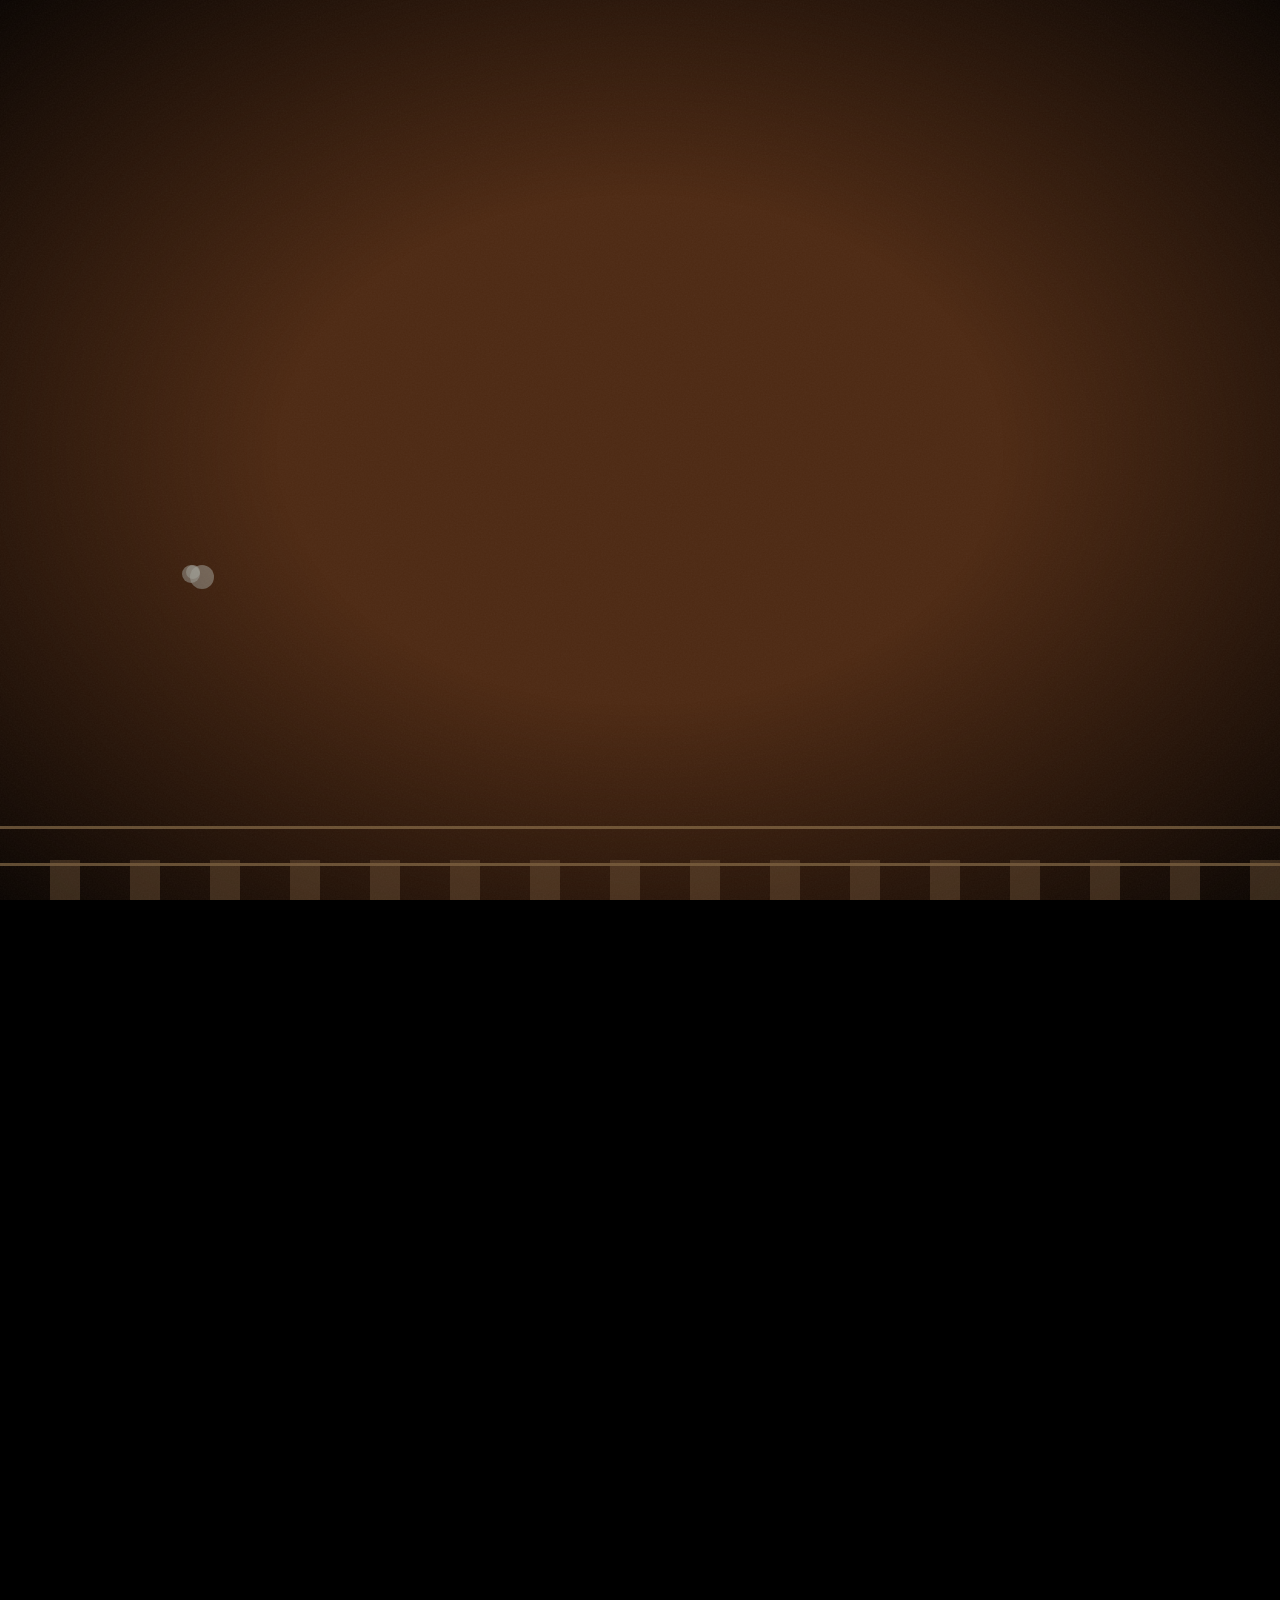
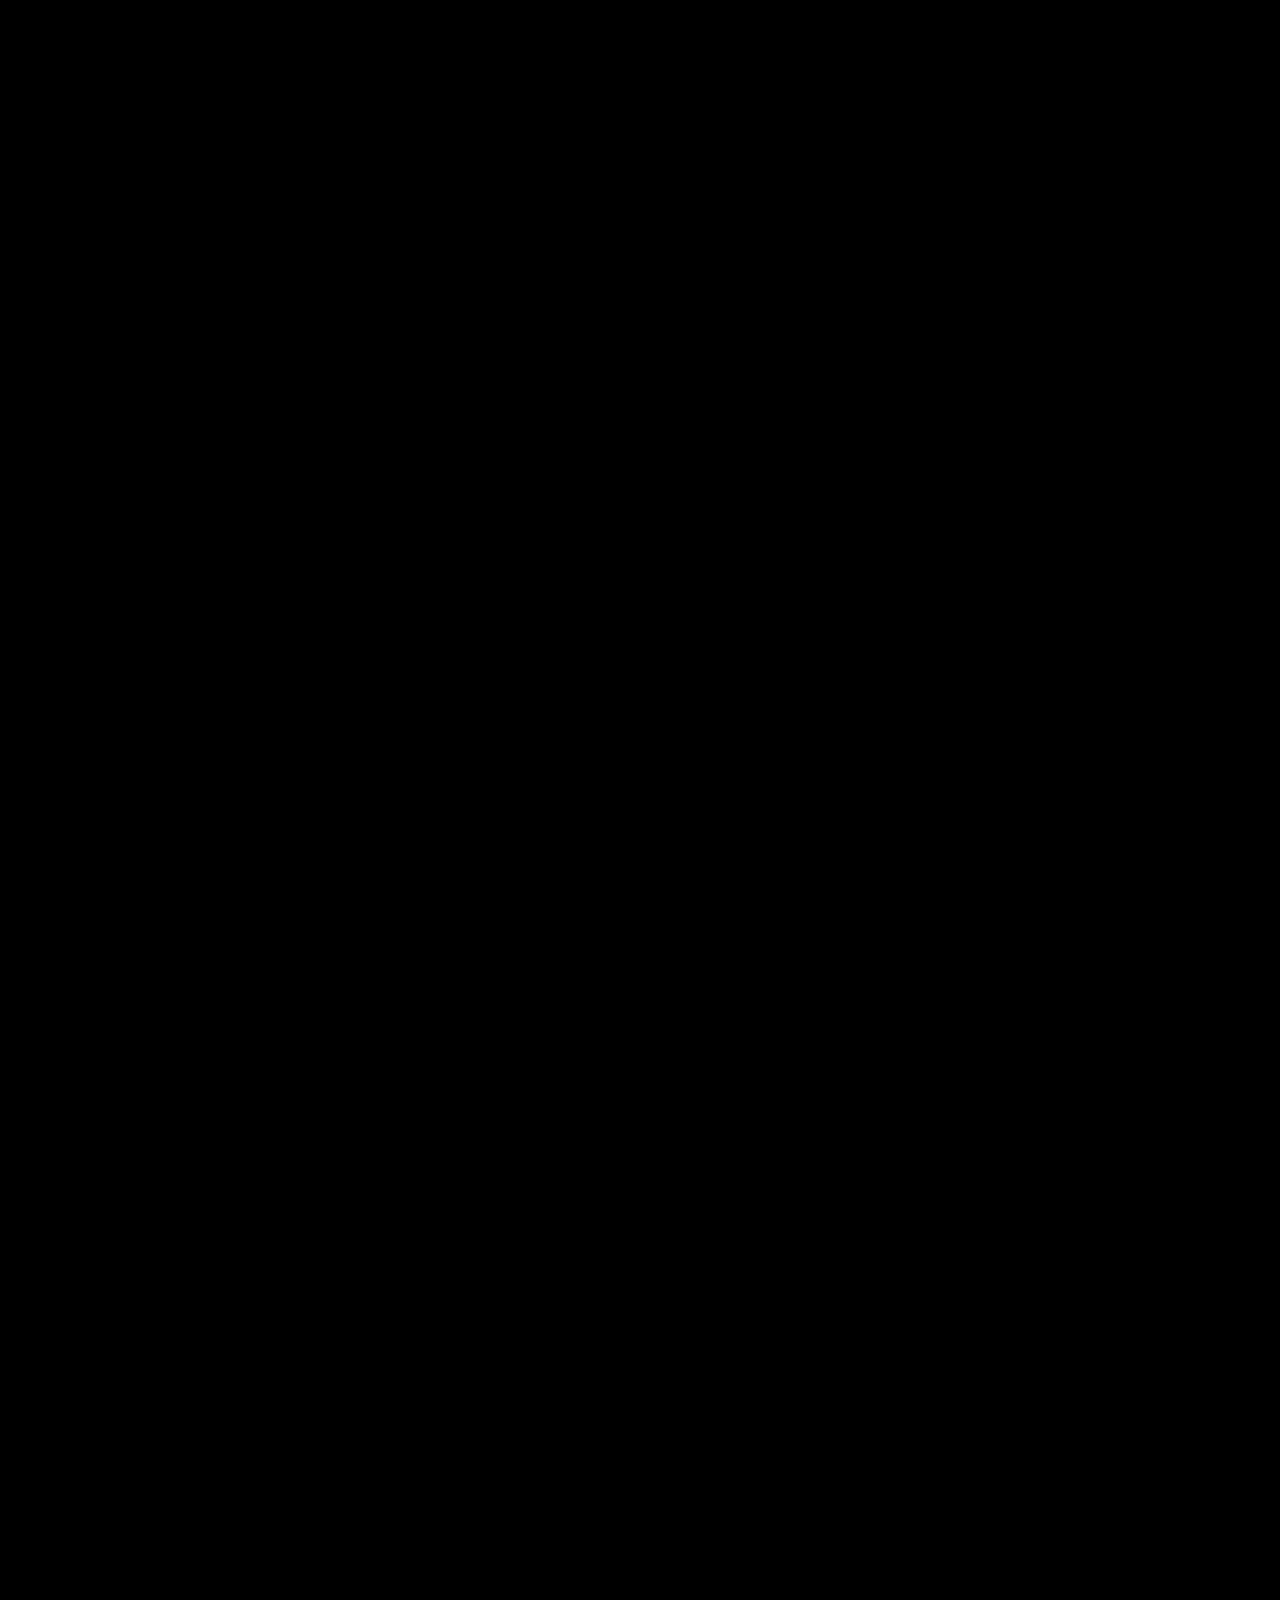
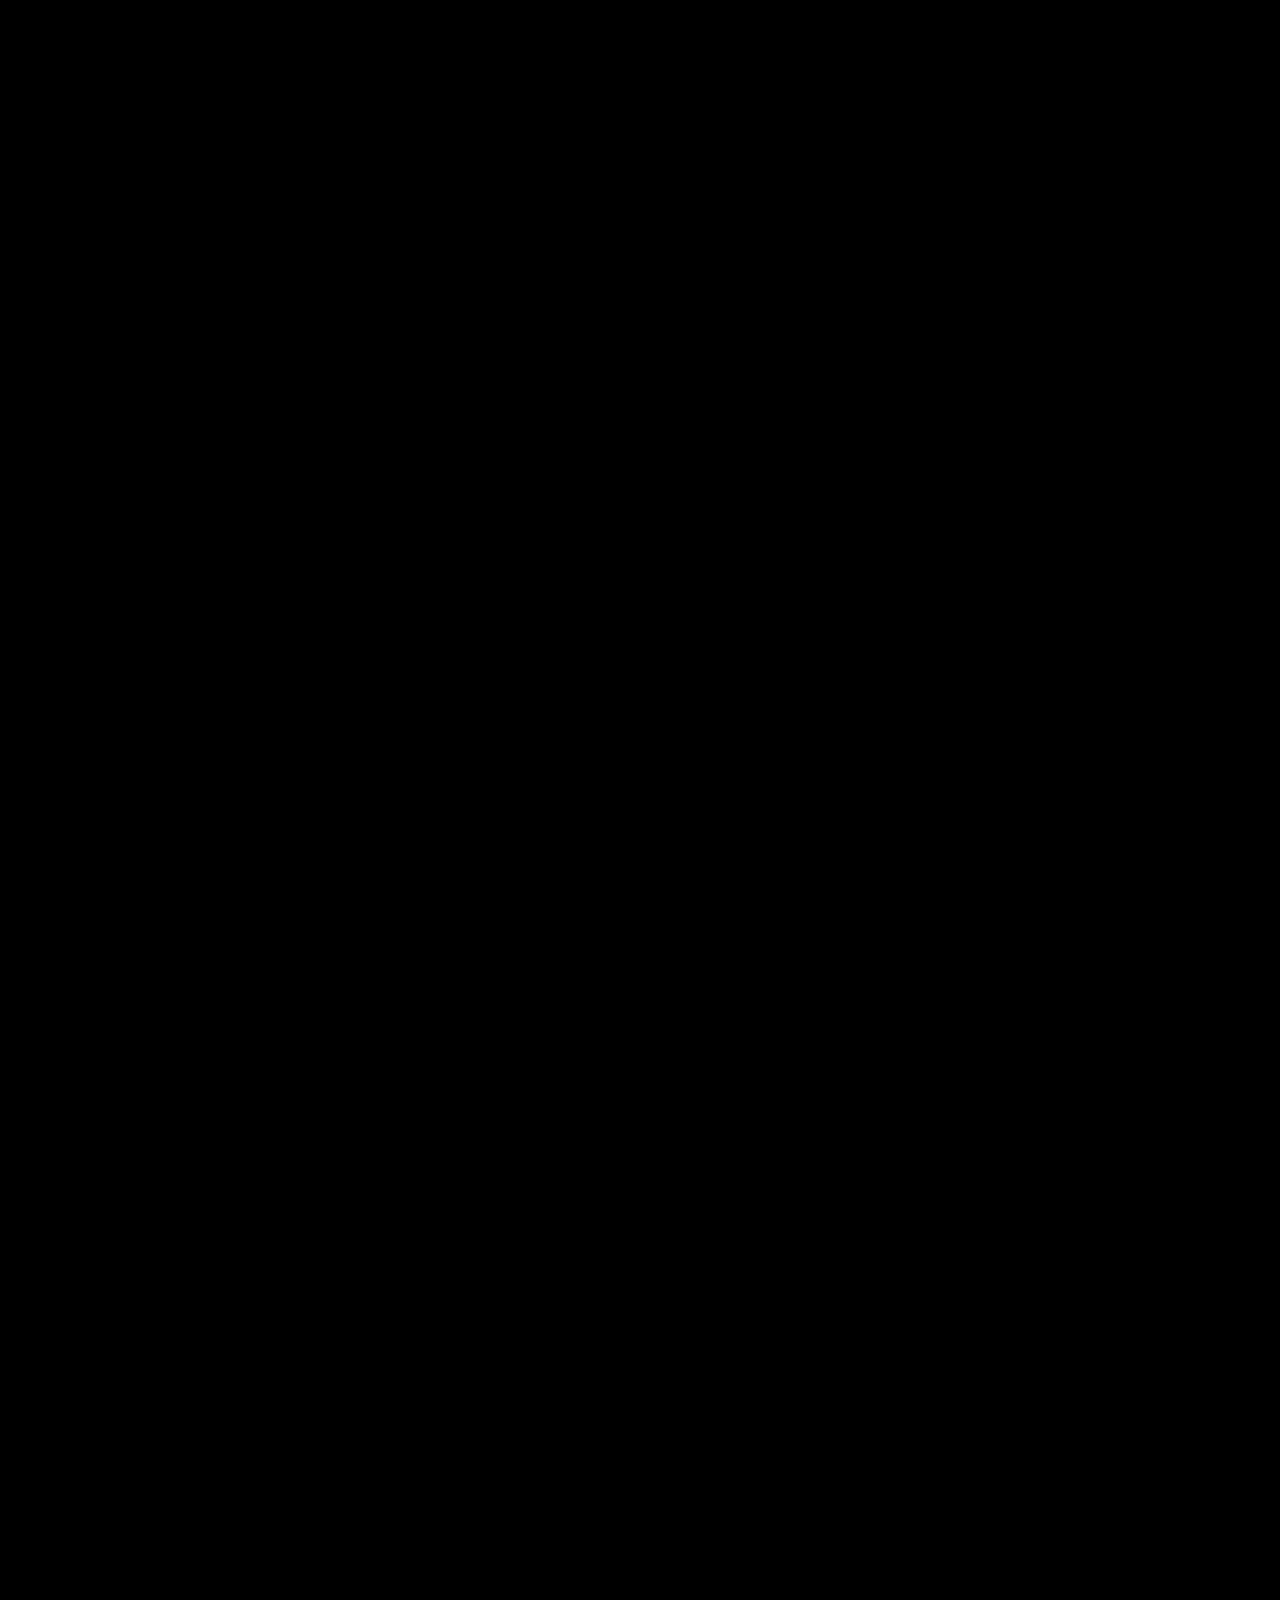
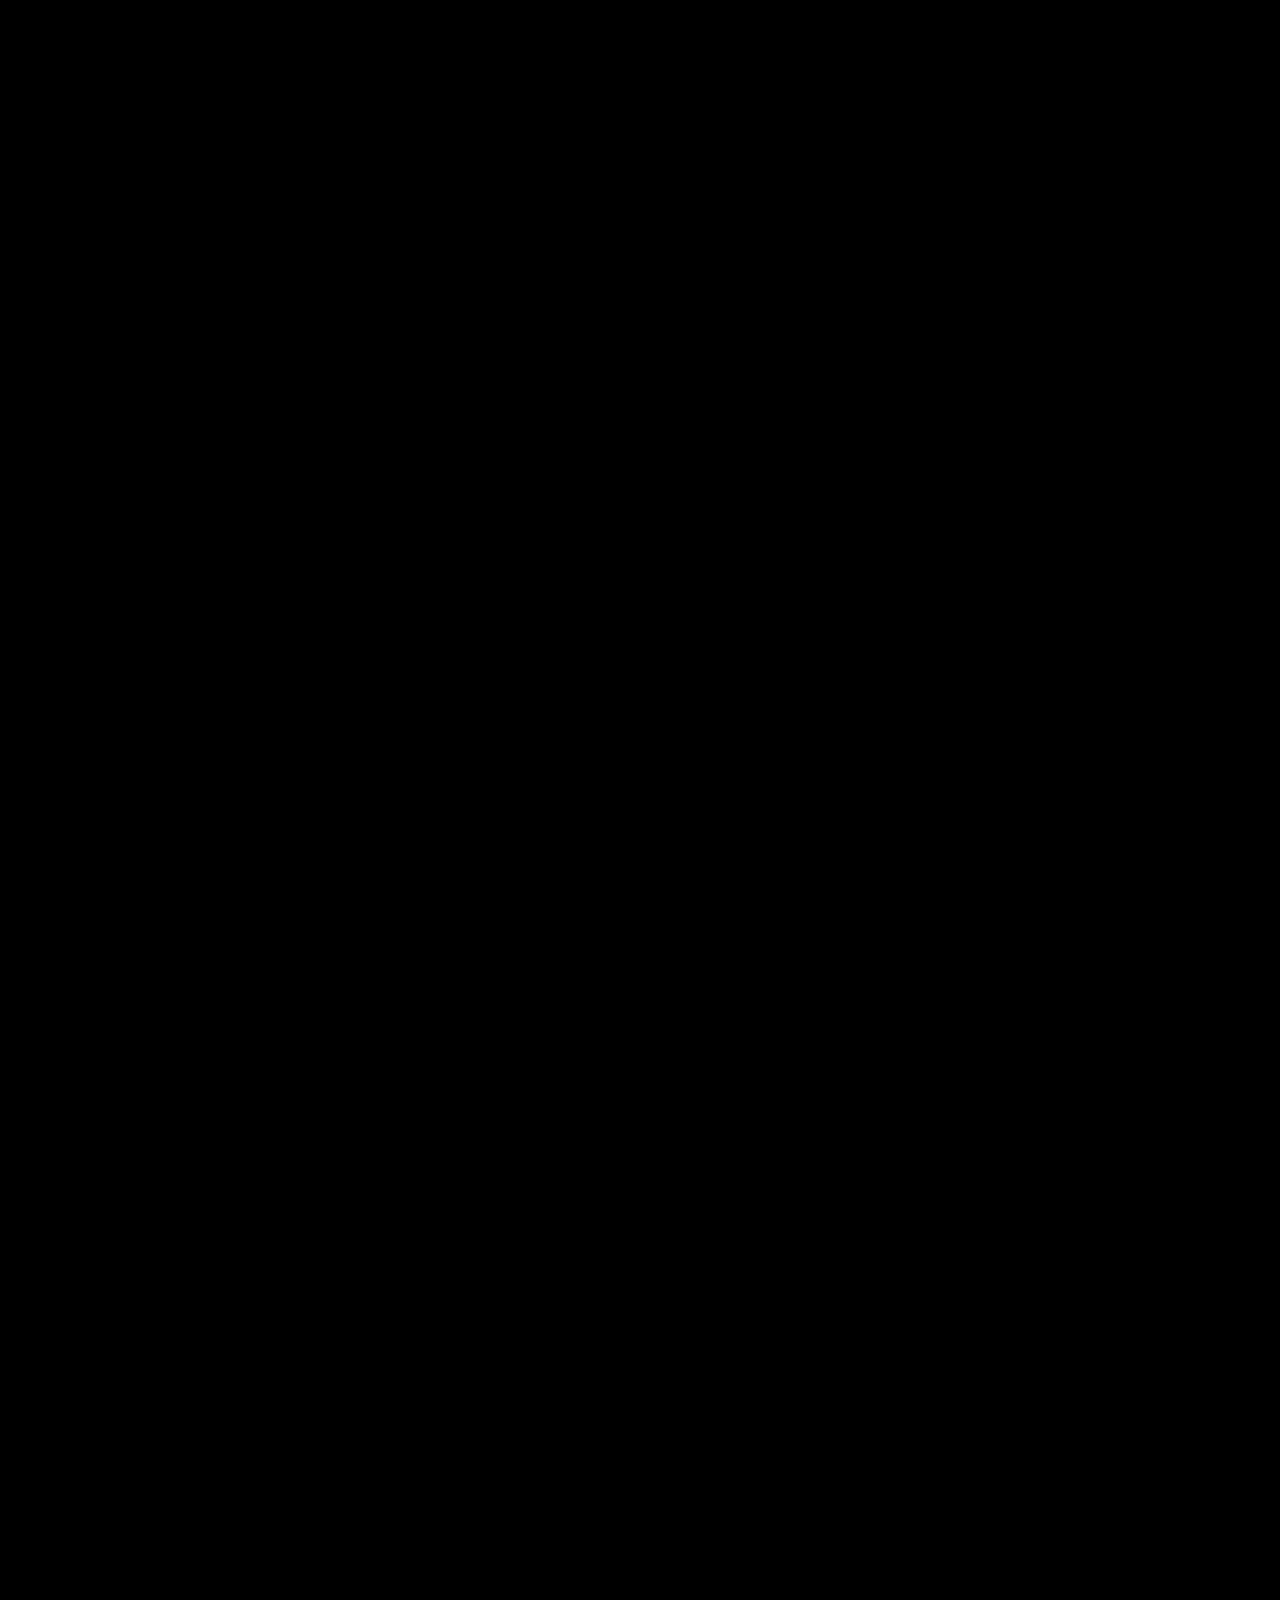
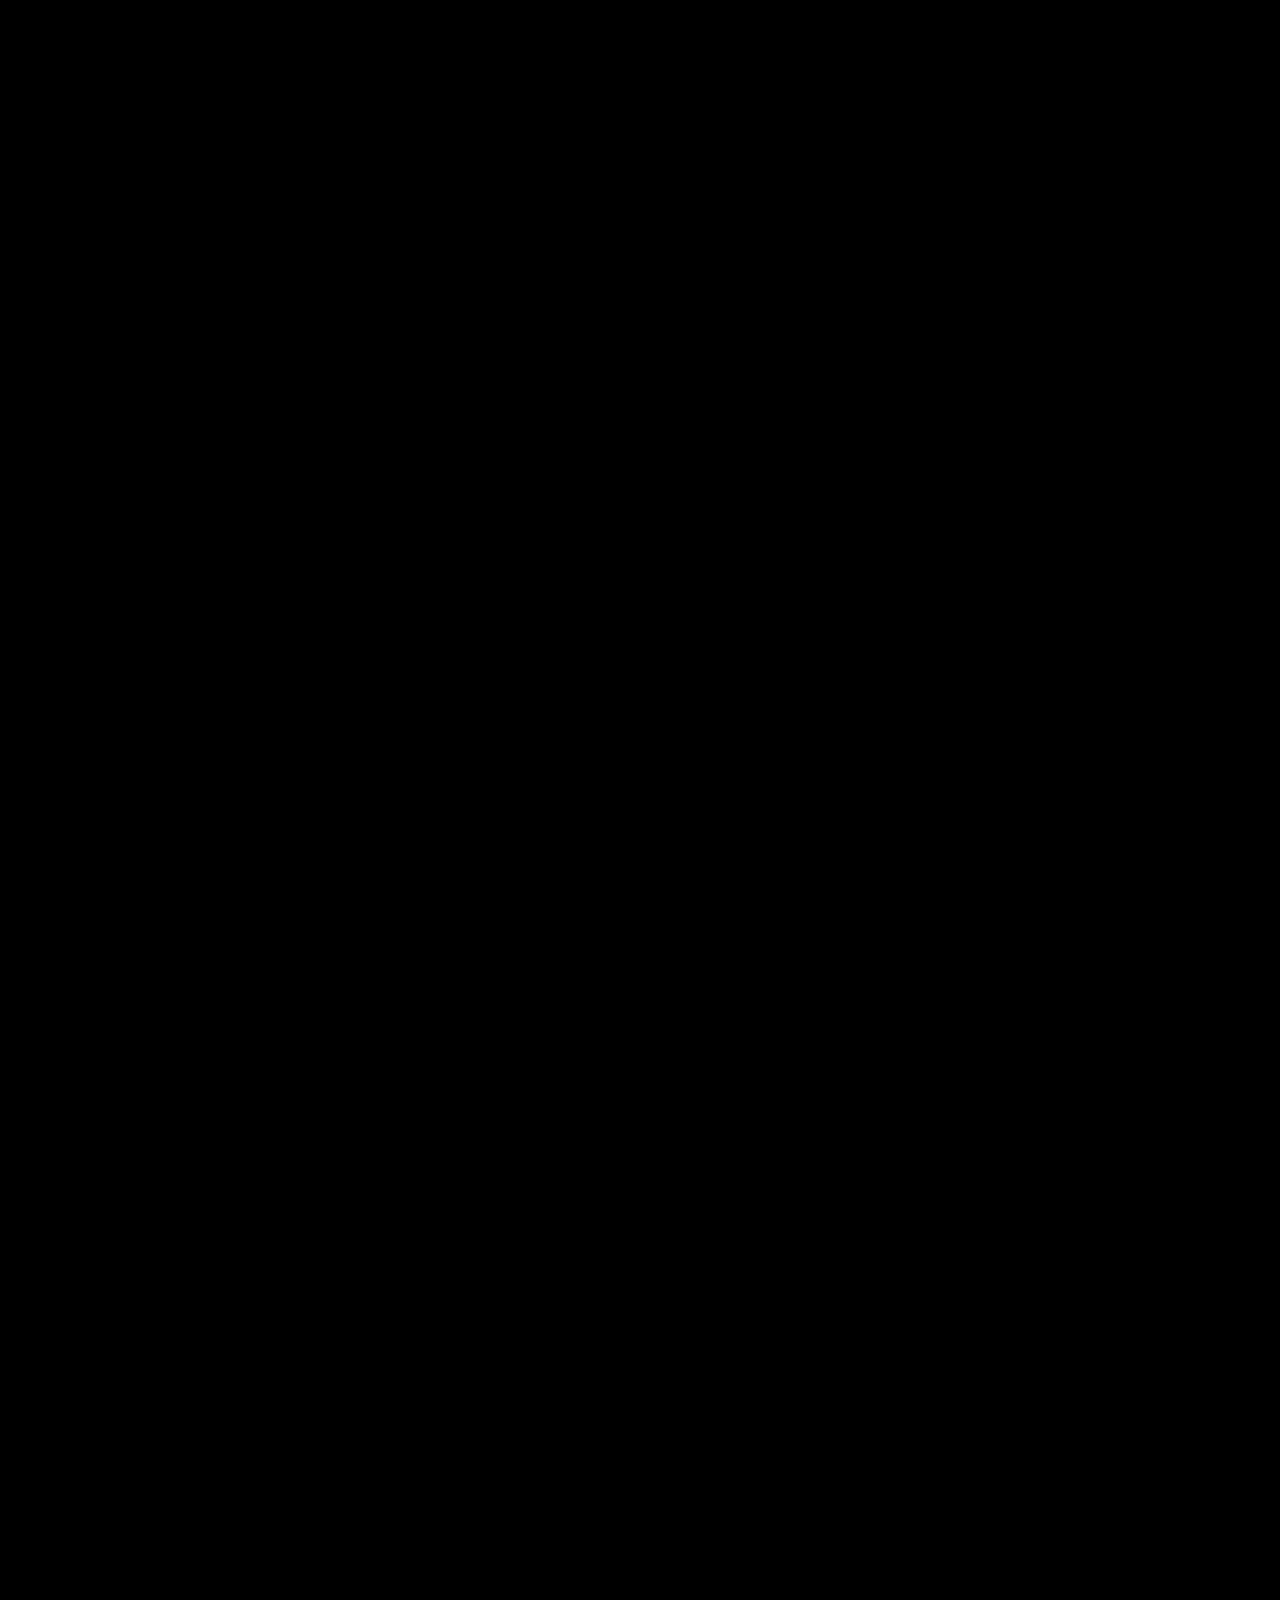
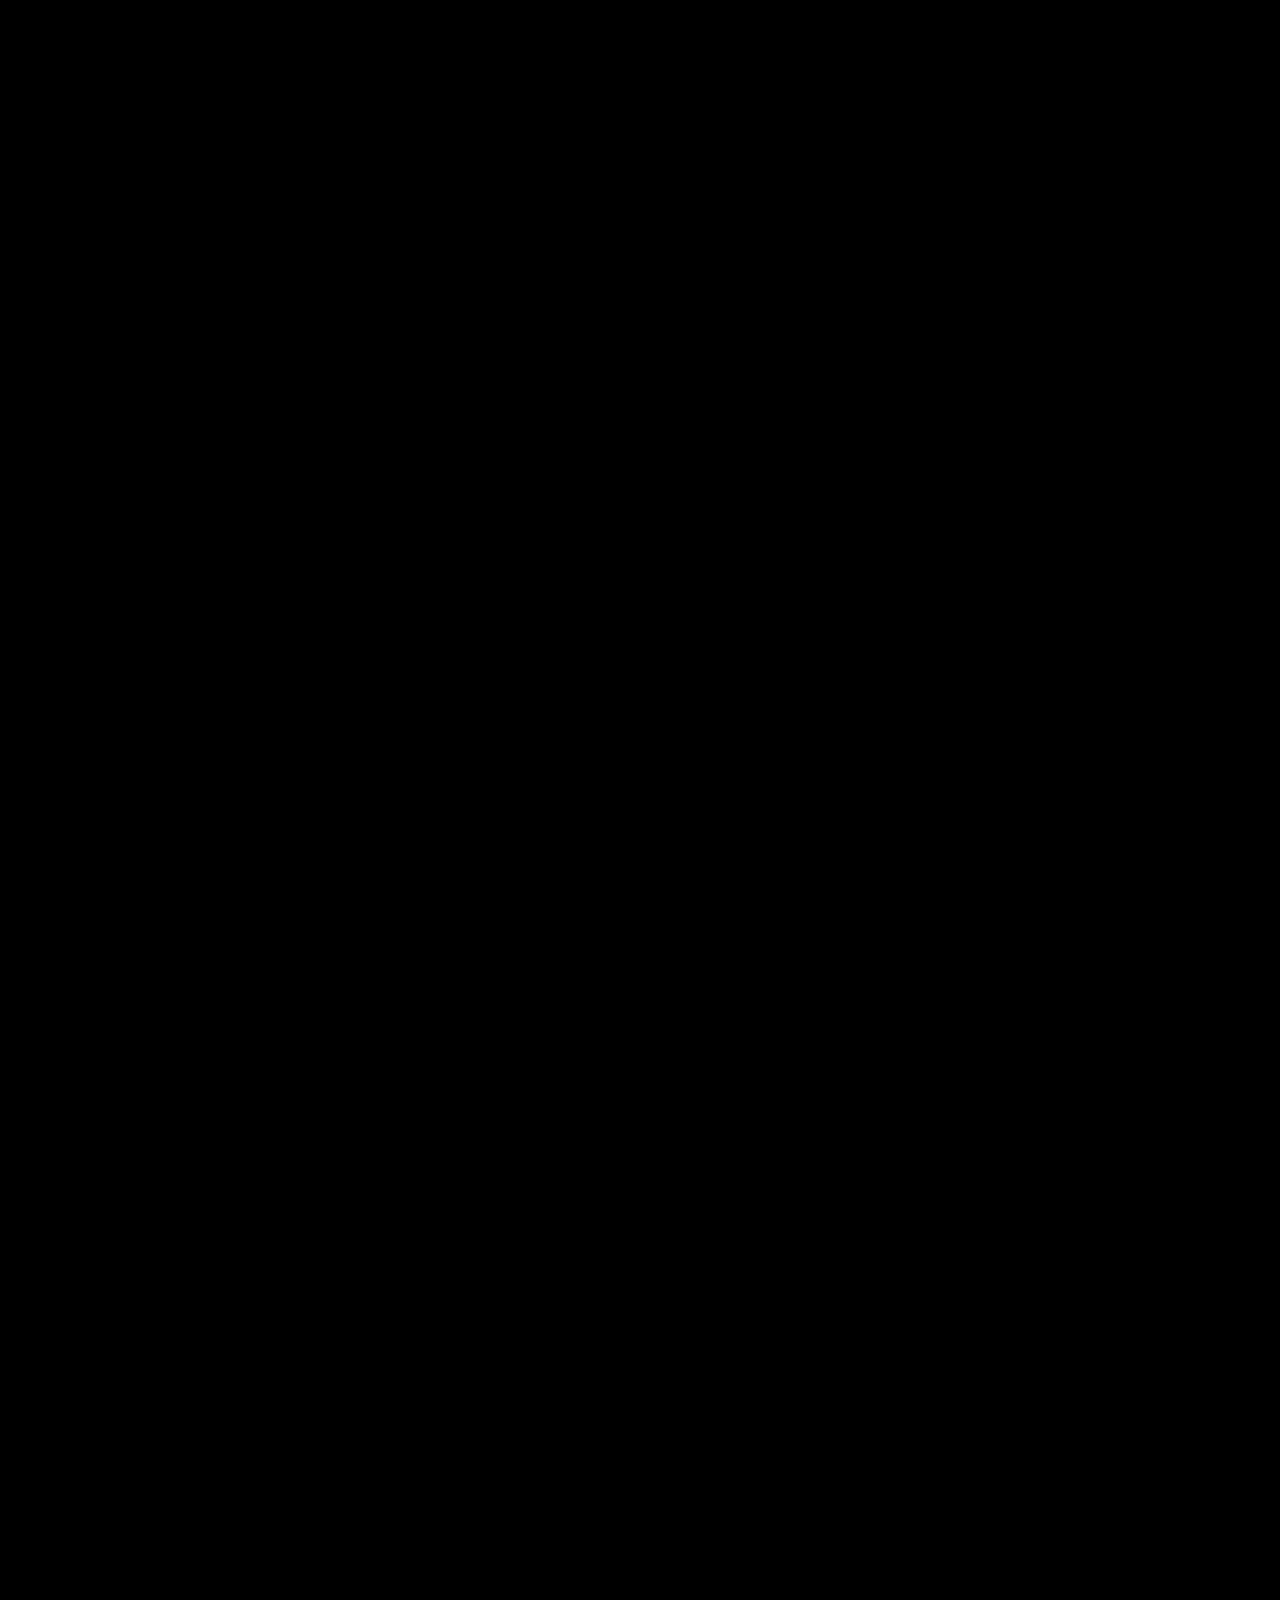
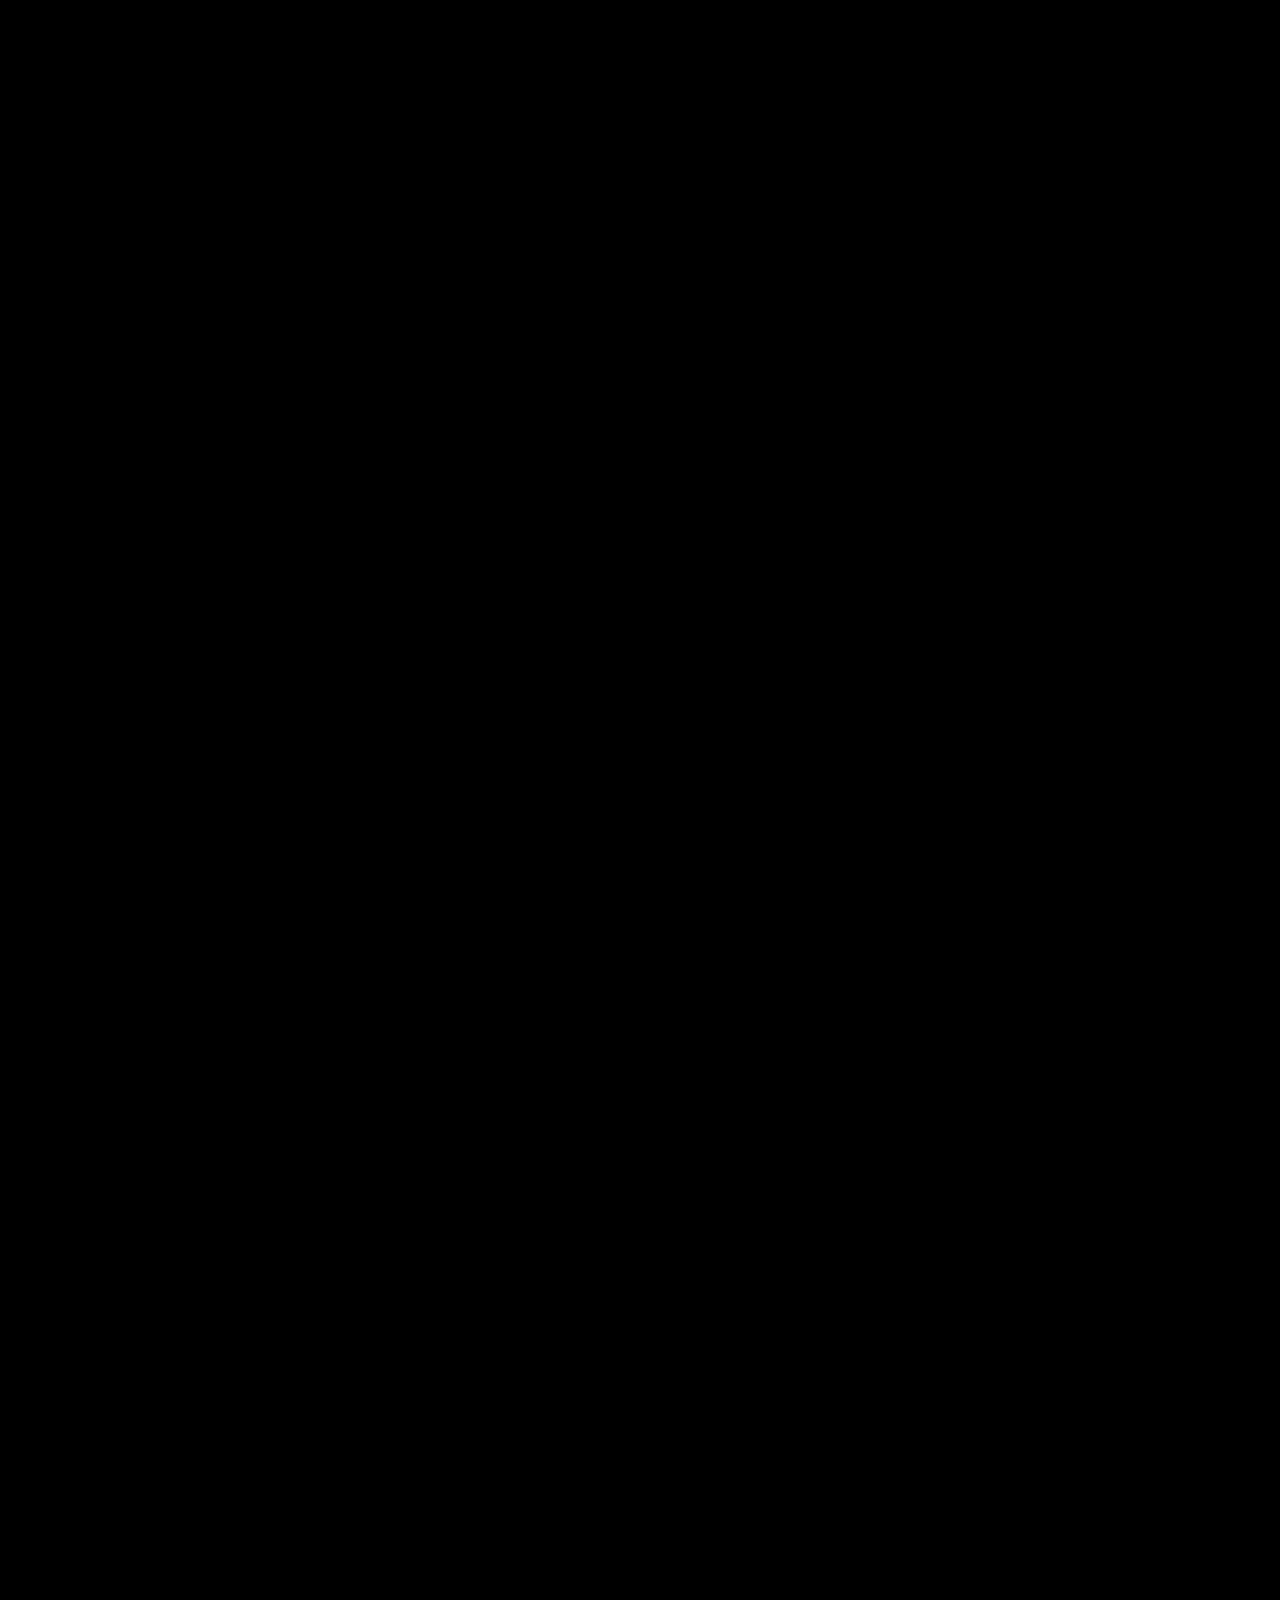
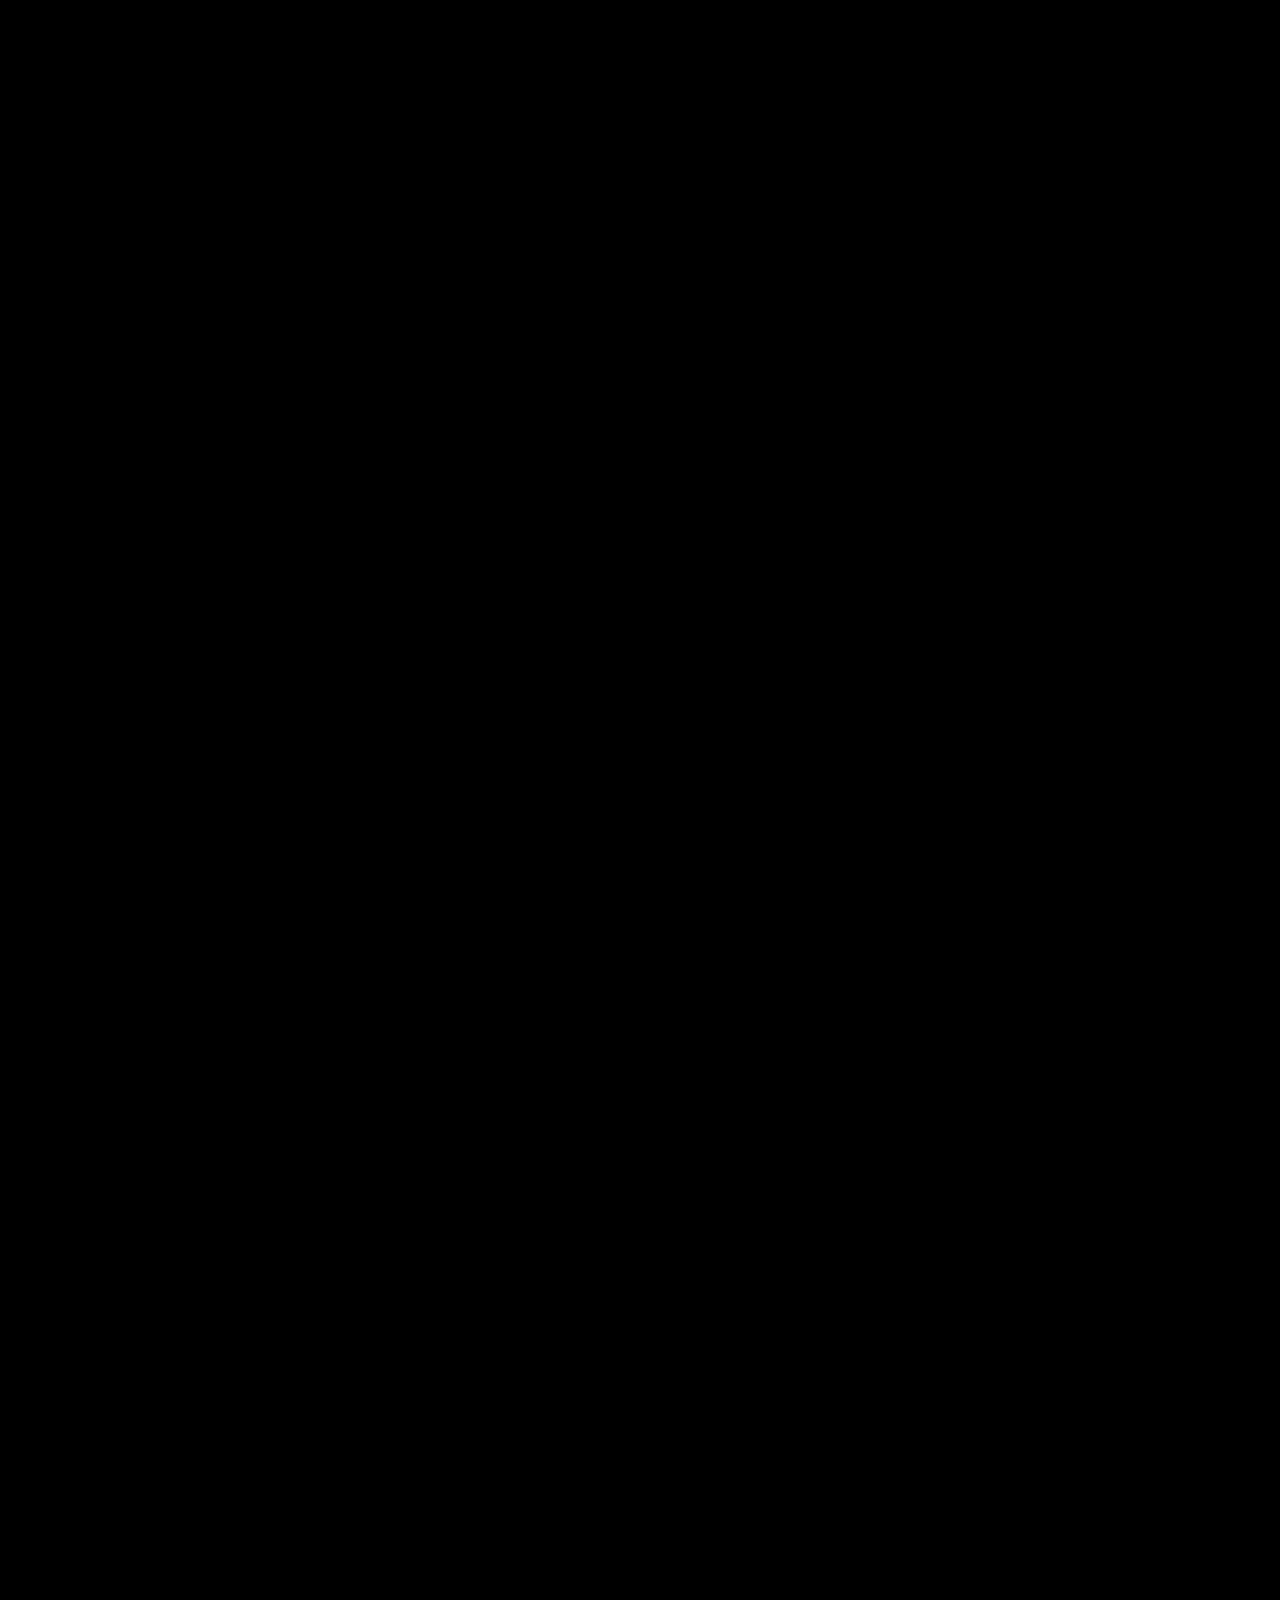
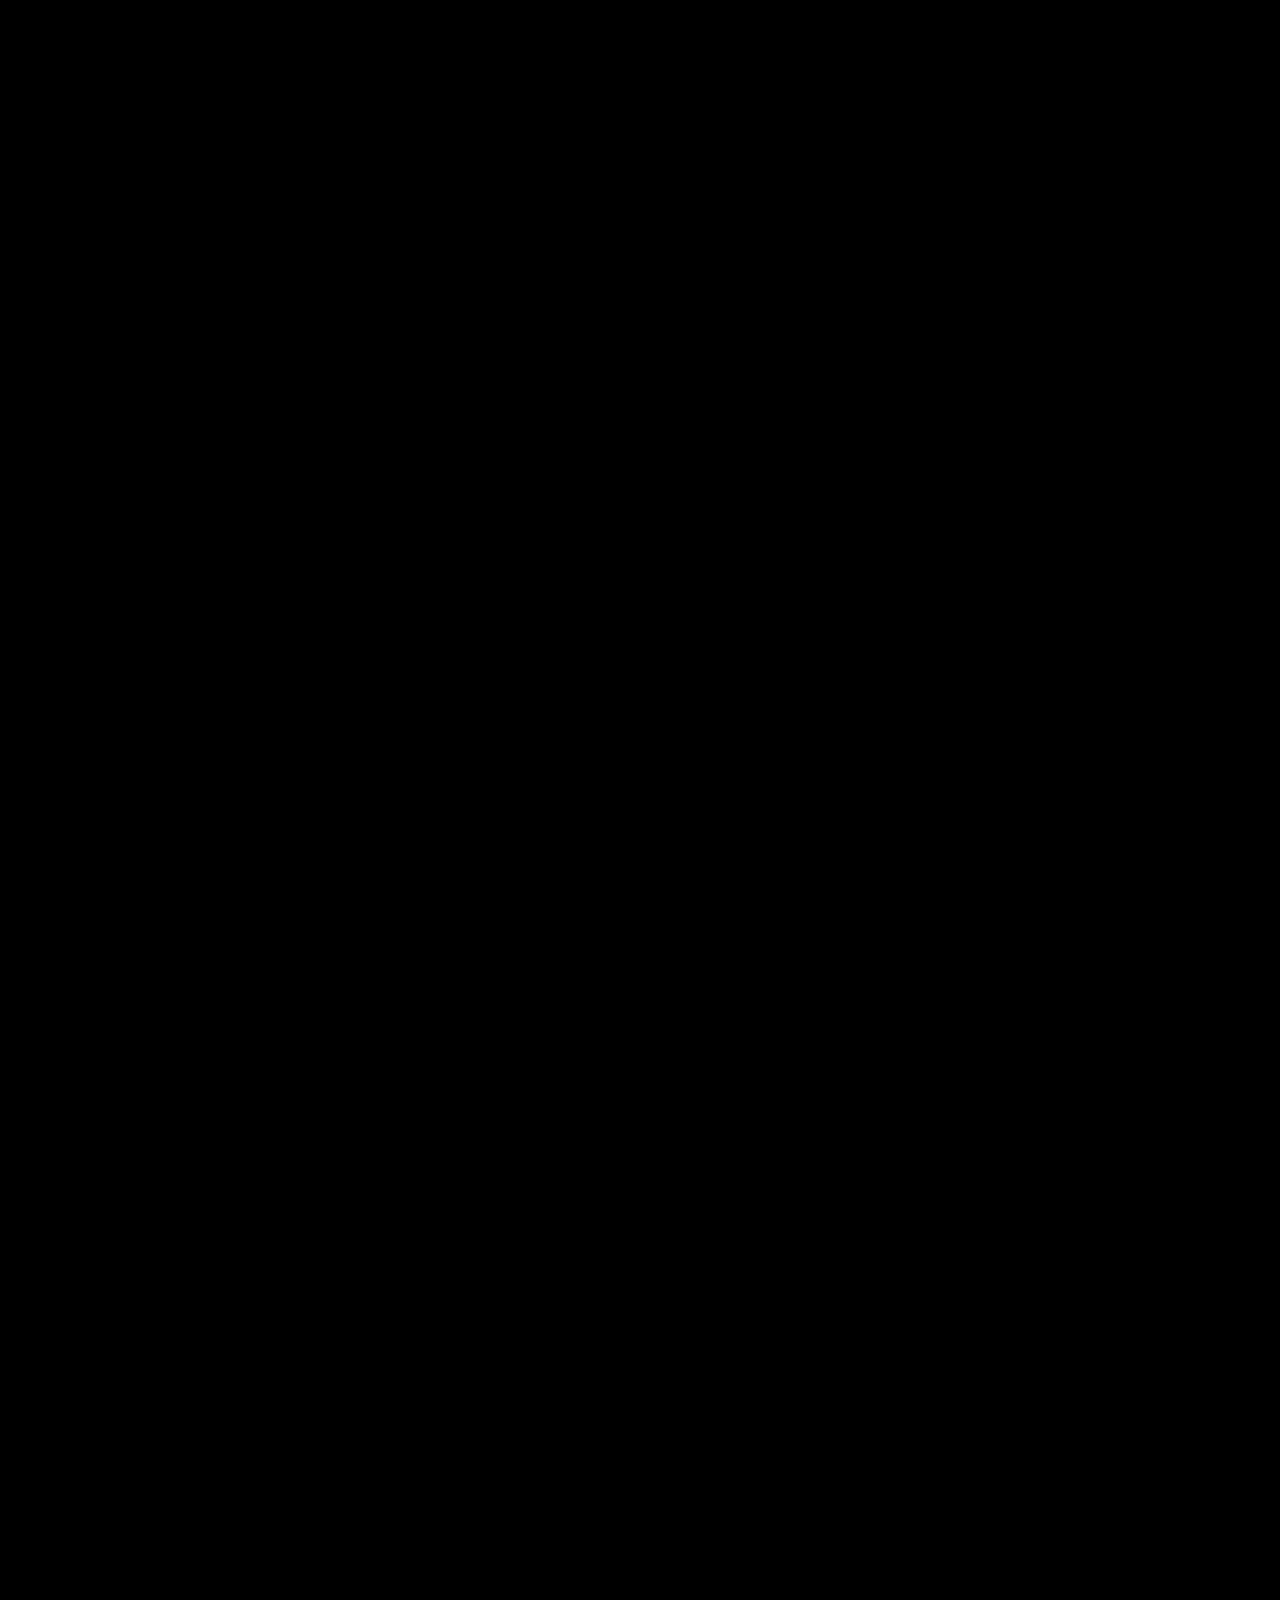
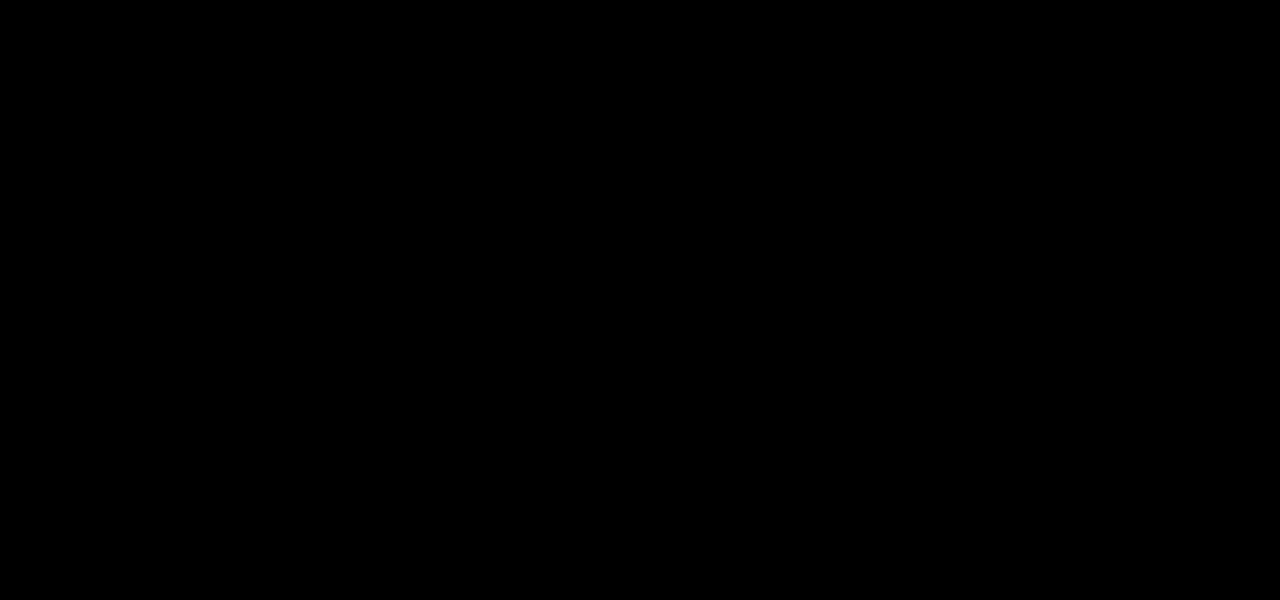
==== commit 5f55188e: "feat: photorealistic jungle train journey scroll experience" ====
--- a/nature.html
+++ b/nature.html
@@ -1,1314 +1,721 @@
 <!DOCTYPE html>
 <html lang="en">
 <head>
-<meta charset="UTF-8">
-<meta name="viewport" content="width=device-width, initial-scale=1.0">
-<title>The Jungle Train</title>
-<style>
-  *, *::before, *::after { box-sizing: border-box; margin: 0; padding: 0; }
-  html, body {
-    width: 100%;
-    overflow-x: hidden;
-    cursor: default;
-    background: #000;
-  }
-  body {
-    min-height: 14000px;
-  }
-  #jungle-canvas {
-    position: fixed;
-    top: 0;
-    left: 0;
-    width: 100vw;
-    height: 100vh;
-    z-index: 1;
-    display: block;
-  }
-  #scroller {
-    position: relative;
-    z-index: 0;
-    height: 14000px;
-    width: 100%;
-    pointer-events: none;
-  }
-</style>
+  <meta charset="UTF-8" />
+  <meta name="viewport" content="width=device-width, initial-scale=1.0" />
+  <title>Into the Wild</title>
+  <link href="https://fonts.googleapis.com/css2?family=Playfair+Display:ital,wght@0,400;1,400&display=swap" rel="stylesheet" />
+  <style>
+    *, *::before, *::after {
+      margin: 0;
+      padding: 0;
+      box-sizing: border-box;
+    }
+
+    html {
+      scroll-behavior: smooth;
+    }
+
+    body {
+      background: #000;
+      overflow-x: hidden;
+    }
+
+    /* =====================
+       SCROLL DRIVER
+    ===================== */
+    .scroll-driver {
+      height: 15000px;
+      width: 100%;
+      position: relative;
+      z-index: 0;
+    }
+
+    /* =====================
+       FIXED SCENE
+    ===================== */
+    .scene {
+      position: fixed;
+      top: 0;
+      left: 0;
+      width: 100vw;
+      height: 100vh;
+      overflow: hidden;
+      z-index: 1;
+    }
+
+    /* =====================
+       PARALLAX LAYERS
+    ===================== */
+    .layer {
+      position: absolute;
+      top: 0;
+      left: 0;
+      width: 100%;
+      height: 100%;
+      background-size: cover;
+      background-position: center center;
+      background-repeat: no-repeat;
+      will-change: transform;
+    }
+
+    .layer-sky {
+      background-image: url('https://images.unsplash.com/photo-1448375240586-882707db888b?auto=format&fit=crop&w=1920&q=80');
+      background-position: center top;
+      z-index: 1;
+    }
+
+    .layer-jungle-far {
+      background-image: url('https://images.unsplash.com/photo-1542273917363-3b1817f69a2d?auto=format&fit=crop&w=1920&q=80');
+      z-index: 2;
+    }
+
+    .layer-jungle-mid {
+      background-image: url('https://images.unsplash.com/photo-1516912481808-3406841bd33c?auto=format&fit=crop&w=1920&q=80');
+      z-index: 3;
+    }
+
+    .layer-jungle-near {
+      background-image: url('https://images.unsplash.com/photo-1504567961542-e24d9439a724?auto=format&fit=crop&w=1920&q=80');
+      height: 60%;
+      top: auto;
+      bottom: 0;
+      z-index: 4;
+      background-position: center bottom;
+    }
+
+    .layer-ground {
+      background: linear-gradient(to top, #0a0a05 0%, #1a1f10 35%, transparent 100%);
+      height: 30%;
+      top: auto;
+      bottom: 0;
+      z-index: 5;
+    }
+
+    /* =====================
+       COLOR OVERLAY
+    ===================== */
+    .layer-overlay {
+      position: absolute;
+      top: 0;
+      left: 0;
+      width: 100%;
+      height: 100%;
+      z-index: 6;
+      pointer-events: none;
+      background: rgba(135, 206, 235, 0.0);
+      mix-blend-mode: multiply;
+      transition: background 0.5s ease;
+    }
+
+    /* =====================
+       VIGNETTE
+    ===================== */
+    .layer-vignette {
+      position: absolute;
+      top: 0;
+      left: 0;
+      width: 100%;
+      height: 100%;
+      z-index: 20;
+      pointer-events: none;
+      background: radial-gradient(ellipse at center,
+        transparent 40%,
+        rgba(0, 0, 0, 0.5) 75%,
+        rgba(0, 0, 0, 0.85) 100%
+      );
+    }
+
+    /* =====================
+       TRAIN
+    ===================== */
+    .layer-train {
+      position: absolute;
+      bottom: 15%;
+      left: 8%;
+      width: 380px;
+      height: auto;
+      z-index: 10;
+      pointer-events: none;
+      object-fit: contain;
+      animation: trainBob 1.5s ease-in-out infinite;
+      filter: drop-shadow(0 10px 30px rgba(0,0,0,0.7));
+    }
+
+    @keyframes trainBob {
+      0%   { transform: translateY(0px); }
+      50%  { transform: translateY(-8px); }
+      100% { transform: translateY(0px); }
+    }
+
+    /* =====================
+       SMOKE
+    ===================== */
+    .smoke-container {
+      position: absolute;
+      bottom: calc(15% + 200px);
+      left: calc(8% + 80px);
+      z-index: 11;
+      pointer-events: none;
+    }
+
+    .smoke {
+      position: absolute;
+      border-radius: 50%;
+      background: rgba(200, 200, 190, 0.5);
+      animation: smokeRise 2.5s ease-out infinite;
+    }
+
+    .smoke-1 {
+      width: 18px;
+      height: 18px;
+      left: 0;
+      animation-delay: 0s;
+    }
+
+    .smoke-2 {
+      width: 24px;
+      height: 24px;
+      left: 8px;
+      animation-delay: 0.8s;
+    }
+
+    .smoke-3 {
+      width: 14px;
+      height: 14px;
+      left: 4px;
+      animation-delay: 1.6s;
+    }
+
+    @keyframes smokeRise {
+      0% {
+        transform: translateY(0) scale(1);
+        opacity: 0.6;
+      }
+      50% {
+        transform: translateY(-40px) scale(1.8) translateX(10px);
+        opacity: 0.3;
+      }
+      100% {
+        transform: translateY(-90px) scale(3) translateX(20px);
+        opacity: 0;
+      }
+    }
+
+    /* =====================
+       ANIMALS
+    ===================== */
+    .animal {
+      position: absolute;
+      object-fit: contain;
+      pointer-events: none;
+      opacity: 0;
+      transition: opacity 0.8s ease;
+      will-change: opacity;
+    }
+
+    .animal-deer {
+      bottom: 18%;
+      left: 3%;
+      width: 300px;
+      z-index: 9;
+      mix-blend-mode: multiply;
+    }
+
+    .animal-birds {
+      top: 12%;
+      left: 20%;
+      width: 500px;
+      z-index: 8;
+      mix-blend-mode: multiply;
+      animation: birdFly 8s linear infinite paused;
+    }
+
+    .animal-birds.visible {
+      animation-play-state: running;
+    }
+
+    @keyframes birdFly {
+      0%   { transform: translateX(0px); }
+      50%  { transform: translateX(60px); }
+      100% { transform: translateX(0px); }
+    }
+
+    .animal-elephant {
+      bottom: 10%;
+      right: 2%;
+      width: 400px;
+      z-index: 9;
+      mix-blend-mode: multiply;
+    }
+
+    .animal-tiger {
+      bottom: 12%;
+      left: 40%;
+      width: 350px;
+      z-index: 9;
+      mix-blend-mode: multiply;
+    }
+
+    .animal-fireflies {
+      top: 0;
+      left: 0;
+      width: 100%;
+      height: 100%;
+      object-fit: cover;
+      z-index: 12;
+      mix-blend-mode: screen;
+    }
+
+    .animal-owl {
+      top: 8%;
+      right: 5%;
+      width: 200px;
+      z-index: 9;
+      mix-blend-mode: multiply;
+    }
+
+    .animal-wolf {
+      bottom: 14%;
+      left: 4%;
+      width: 300px;
+      z-index: 9;
+      mix-blend-mode: multiply;
+    }
+
+    .animal-fox {
+      bottom: 12%;
+      right: 4%;
+      width: 250px;
+      z-index: 9;
+      mix-blend-mode: multiply;
+    }
+
+    /* =====================
+       TRACK LINES
+    ===================== */
+    .tracks {
+      position: fixed;
+      bottom: 0;
+      left: 0;
+      width: 100%;
+      z-index: 15;
+      pointer-events: none;
+    }
+
+    .rail {
+      height: 3px;
+      background: rgba(150, 120, 80, 0.6);
+      width: 100%;
+    }
+
+    .rail-top {
+      margin-bottom: 34px;
+    }
+
+    .sleepers {
+      height: 40px;
+      position: absolute;
+      bottom: 0;
+      left: 0;
+      width: 100%;
+      background: repeating-linear-gradient(
+        90deg,
+        transparent 0px,
+        transparent 50px,
+        rgba(120, 90, 60, 0.4) 50px,
+        rgba(120, 90, 60, 0.4) 80px
+      );
+    }
+
+    /* =====================
+       TEXT OVERLAYS
+    ===================== */
+    .text-overlay {
+      position: absolute;
+      z-index: 18;
+      pointer-events: none;
+      opacity: 0;
+      transition: opacity 0.8s ease;
+      font-family: 'Playfair Display', Georgia, serif;
+      font-size: clamp(2rem, 5vw, 4rem);
+      color: #fff;
+      text-shadow: 0 2px 20px rgba(0, 0, 0, 0.8);
+      letter-spacing: 0.05em;
+      line-height: 1.2;
+      will-change: opacity;
+    }
+
+    .text-aboard {
+      top: 50%;
+      left: 50%;
+      transform: translate(-50%, -50%);
+      text-align: center;
+      white-space: nowrap;
+    }
+
+    .text-jungle {
+      top: 45%;
+      left: 6%;
+      text-align: left;
+      max-width: 50%;
+    }
+
+    .text-night {
+      top: 40%;
+      right: 6%;
+      text-align: right;
+      max-width: 50%;
+    }
+
+    .text-journey {
+      top: 50%;
+      left: 50%;
+      transform: translate(-50%, -50%);
+      text-align: center;
+      white-space: nowrap;
+      font-style: italic;
+    }
+
+    /* =====================
+       GRAIN TEXTURE
+    ===================== */
+    .grain-svg {
+      position: fixed;
+      top: 0;
+      left: 0;
+      width: 100%;
+      height: 100%;
+      pointer-events: none;
+      z-index: 9999;
+      opacity: 0.04;
+    }
+  </style>
 </head>
 <body>
-<canvas id="jungle-canvas"></canvas>
-<div id="scroller"></div>
-
-<script>
-(function() {
-  "use strict";
-
-  // ---- Helpers ----
-  function lerp(a, b, t) { return a + (b - a) * t; }
-  function clamp(v, lo, hi) { return Math.max(lo, Math.min(hi, v)); }
-  function smoothstep(edge0, edge1, x) {
-    var t = clamp((x - edge0) / (edge1 - edge0), 0, 1);
-    return t * t * (3 - 2 * t);
-  }
-  function hexToRgb(hex) {
-    var r = parseInt(hex.slice(1, 3), 16);
-    var g = parseInt(hex.slice(3, 5), 16);
-    var b = parseInt(hex.slice(5, 7), 16);
-    return [r, g, b];
-  }
-  function lerpColor(c1, c2, t) {
-    var r1 = hexToRgb(c1), r2 = hexToRgb(c2);
-    var r = Math.round(lerp(r1[0], r2[0], t));
-    var g = Math.round(lerp(r1[1], r2[1], t));
-    var b = Math.round(lerp(r1[2], r2[2], t));
-    return 'rgb(' + r + ',' + g + ',' + b + ')';
-  }
-
-  // ---- Canvas setup ----
-  var canvas = document.getElementById('jungle-canvas');
-  var ctx = canvas.getContext('2d');
-
-  function resizeCanvas() {
-    canvas.width = window.innerWidth;
-    canvas.height = window.innerHeight;
-  }
-  resizeCanvas();
-  window.addEventListener('resize', resizeCanvas);
-
-  // ---- State ----
-  var cameraX = 0;
-  var scrollProgress = 0;
-  var wheelAngle = 0;
-
-  // ---- Stars ----
-  var stars = [];
-  for (var i = 0; i < 200; i++) {
-    stars.push({
-      x: Math.random(),
-      y: Math.random() * 0.6,
-      r: 1 + Math.random()
+
+  <!-- SCENE: fixed full-viewport -->
+  <div class="scene" id="scene">
+
+    <!-- PARALLAX LAYERS -->
+    <div class="layer layer-sky"         id="layerSky"></div>
+    <div class="layer layer-jungle-far"  id="layerJungleFar"></div>
+    <div class="layer layer-jungle-mid"  id="layerJungleMid"></div>
+    <div class="layer layer-jungle-near" id="layerJungleNear"></div>
+    <div class="layer layer-ground"      id="layerGround"></div>
+
+    <!-- COLOR SHIFT OVERLAY -->
+    <div class="layer-overlay" id="colorOverlay"></div>
+
+    <!-- TRAIN -->
+    <img
+      class="layer-train"
+      src="https://images.unsplash.com/photo-1474487548417-781cb6d646b4?auto=format&fit=crop&w=800&q=80"
+      alt="Vintage train through forest"
+      loading="lazy"
+      onerror="this.style.display='none'"
+    />
+
+    <!-- SMOKE -->
+    <div class="smoke-container" id="smokeContainer">
+      <div class="smoke smoke-1"></div>
+      <div class="smoke smoke-2"></div>
+      <div class="smoke smoke-3"></div>
+    </div>
+
+    <!-- ANIMALS -->
+    <img
+      id="animalDeer"
+      class="animal animal-deer"
+      src="https://images.unsplash.com/photo-1484406566174-9da000fda645?auto=format&fit=crop&w=600&q=80"
+      alt="Deer in forest"
+      loading="lazy"
+      onerror="this.style.display='none'"
+    />
+
+    <img
+      id="animalBirds"
+      class="animal animal-birds"
+      src="https://images.unsplash.com/photo-1444464666168-49d633b86797?auto=format&fit=crop&w=1000&q=80"
+      alt="Birds in flight"
+      loading="lazy"
+      onerror="this.style.display='none'"
+    />
+
+    <img
+      id="animalElephant"
+      class="animal animal-elephant"
+      src="https://images.unsplash.com/photo-1564760055775-d63b17a55c44?auto=format&fit=crop&w=800&q=80"
+      alt="Elephant in the wild"
+      loading="lazy"
+      onerror="this.style.display='none'"
+    />
+
+    <img
+      id="animalTiger"
+      class="animal animal-tiger"
+      src="https://images.unsplash.com/photo-1549480017-d76466a4b7e8?auto=format&fit=crop&w=700&q=80"
+      alt="Tiger in jungle"
+      loading="lazy"
+      onerror="this.style.display='none'"
+    />
+
+    <img
+      id="animalFireflies"
+      class="animal animal-fireflies"
+      src="https://images.unsplash.com/photo-1518020382113-a7e8fc38eac9?auto=format&fit=crop&w=1920&q=80"
+      alt="Fireflies bokeh"
+      loading="lazy"
+      onerror="this.style.display='none'"
+    />
+
+    <img
+      id="animalOwl"
+      class="animal animal-owl"
+      src="https://images.unsplash.com/photo-1543549790-8b5f4a028cfb?auto=format&fit=crop&w=400&q=80"
+      alt="Owl on branch"
+      loading="lazy"
+      onerror="this.style.display='none'"
+    />
+
+    <img
+      id="animalWolf"
+      class="animal animal-wolf"
+      src="https://images.unsplash.com/photo-1474511320723-9a56873867b5?auto=format&fit=crop&w=600&q=80"
+      alt="Wolf in the wild"
+      loading="lazy"
+      onerror="this.style.display='none'"
+    />
+
+    <img
+      id="animalFox"
+      class="animal animal-fox"
+      src="https://images.unsplash.com/photo-1474511320723-9a56873867b5?auto=format&fit=crop&w=500&q=80"
+      alt="Fox in forest"
+      loading="lazy"
+      onerror="this.style.display='none'"
+    />
+
+    <!-- TEXT OVERLAYS -->
+    <div class="text-overlay text-aboard"  id="textAboard">All aboard.</div>
+    <div class="text-overlay text-jungle"  id="textJungle">The jungle breathes.</div>
+    <div class="text-overlay text-night"   id="textNight">Night falls slowly.</div>
+    <div class="text-overlay text-journey" id="textJourney">Some journeys never end.</div>
+
+    <!-- VIGNETTE (always on top of scene content) -->
+    <div class="layer-vignette"></div>
+
+  </div>
+
+  <!-- TRACK LINES (outside scene so they sit above) -->
+  <!-- Railroad track background reference photo (preloaded, hidden) -->
+  <img
+    src="https://images.unsplash.com/photo-1502086223501-7ea6ecd79368?auto=format&fit=crop&w=1920&q=80"
+    alt="Railroad through jungle"
+    loading="lazy"
+    onerror="this.style.display='none'"
+    style="display:none;"
+  />
+  <div class="tracks">
+    <div class="sleepers"></div>
+    <div class="rail rail-bottom"></div>
+    <div style="height:34px;"></div>
+    <div class="rail rail-top"></div>
+  </div>
+
+  <!-- SCROLL DRIVER -->
+  <div class="scroll-driver" id="scrollDriver"></div>
+
+  <!-- GRAIN TEXTURE -->
+  <svg class="grain-svg" xmlns="http://www.w3.org/2000/svg">
+    <filter id="grain">
+      <feTurbulence type="fractalNoise" baseFrequency="0.65" numOctaves="3" stitchTiles="stitch"/>
+      <feColorMatrix type="saturate" values="0"/>
+    </filter>
+    <rect width="100%" height="100%" filter="url(#grain)"/>
+  </svg>
+
+  <script>
+    // =====================
+    // ELEMENT REFERENCES
+    // =====================
+    var layerSky        = document.getElementById('layerSky');
+    var layerJungleFar  = document.getElementById('layerJungleFar');
+    var layerJungleMid  = document.getElementById('layerJungleMid');
+    var layerJungleNear = document.getElementById('layerJungleNear');
+    var layerGround     = document.getElementById('layerGround');
+    var colorOverlay    = document.getElementById('colorOverlay');
+
+    var animalDeer      = document.getElementById('animalDeer');
+    var animalBirds     = document.getElementById('animalBirds');
+    var animalElephant  = document.getElementById('animalElephant');
+    var animalTiger     = document.getElementById('animalTiger');
+    var animalFireflies = document.getElementById('animalFireflies');
+    var animalOwl       = document.getElementById('animalOwl');
+    var animalWolf      = document.getElementById('animalWolf');
+    var animalFox       = document.getElementById('animalFox');
+
+    var textAboard  = document.getElementById('textAboard');
+    var textJungle  = document.getElementById('textJungle');
+    var textNight   = document.getElementById('textNight');
+    var textJourney = document.getElementById('textJourney');
+
+    // =====================
+    // SCROLL STATE
+    // =====================
+    var targetScroll  = 0;
+    var currentScroll = 0;
+
+    window.addEventListener('scroll', function() {
+      targetScroll = window.scrollY;
     });
-  }
-
-  // ---- Distant hills ----
-  var hillGroups = [
-    { worldX: 0,     color1: '#4a7a4a', color2: '#0a0a18', w: 600, h: 180, yOff: 0.48 },
-    { worldX: 3000,  color1: '#3d6e3d', color2: '#080812', w: 800, h: 220, yOff: 0.46 },
-    { worldX: 6500,  color1: '#4a7a4a', color2: '#0a0a18', w: 700, h: 200, yOff: 0.47 },
-    { worldX: 10000, color1: '#3d6e3d', color2: '#080812', w: 900, h: 240, yOff: 0.45 },
-    { worldX: 14000, color1: '#4a7a4a', color2: '#0a0a18', w: 750, h: 210, yOff: 0.46 },
-    { worldX: 17500, color1: '#3d6e3d', color2: '#080812', w: 850, h: 200, yOff: 0.47 }
-  ];
-
-  // ---- Mid jungle trees ----
-  var midTrees = [];
-  var mtRng = 0;
-  function seededRand() { mtRng = (mtRng * 1664525 + 1013904223) & 0xffffffff; return (mtRng >>> 0) / 0xffffffff; }
-  mtRng = 42;
-  for (var i = 0; i < 40; i++) {
-    midTrees.push({
-      worldX: seededRand() * 19000,
-      height: 180 + seededRand() * 140,
-      trunkW: 8 + seededRand() * 10,
-      canopyR: 40 + seededRand() * 35
-    });
-  }
-
-  // ---- Foreground trees ----
-  var fgTrees = [];
-  var ftRng = 99;
-  function ftRand() { ftRng = (ftRng * 1664525 + 1013904223) & 0xffffffff; return (ftRng >>> 0) / 0xffffffff; }
-  for (var i = 0; i < 25; i++) {
-    fgTrees.push({
-      worldX: ftRand() * 19000,
-      height: 350 + ftRand() * 150,
-      trunkW: 22 + ftRand() * 14,
-      canopyR: 80 + ftRand() * 50,
-      hasVine: ftRand() > 0.5,
-      vineLen: 80 + ftRand() * 40
-    });
-  }
-
-  // ---- Grass tufts ----
-  var grassTufts = [];
-  var grRng = 7;
-  function grRand() { grRng = (grRng * 1664525 + 1013904223) & 0xffffffff; return (grRng >>> 0) / 0xffffffff; }
-  for (var i = 0; i < 80; i++) {
-    var blades = [];
-    for (var b = 0; b < 5; b++) {
-      blades.push({
-        angle: (grRand() - 0.5) * 0.5,
-        len: 8 + grRand() * 10,
-        ox: (grRand() - 0.5) * 12
-      });
-    }
-    grassTufts.push({ worldX: grRand() * 20000, blades: blades });
-  }
-
-  // ---- Smoke puffs ----
-  var smokePuffs = [];
-
-  // ---- Fireflies ----
-  var fireflies = [];
-  for (var i = 0; i < 25; i++) {
-    fireflies.push({
-      x: Math.random() * window.innerWidth,
-      y: Math.random() * window.innerHeight * 0.85,
-      phase: Math.random() * Math.PI * 2
-    });
-  }
-
-  // ---- Raindrops ----
-  var raindrops = [];
-  for (var i = 0; i < 150; i++) {
-    raindrops.push({
-      x: Math.random() * window.innerWidth,
-      y: Math.random() * window.innerHeight,
-      speed: 12 + Math.random() * 6
-    });
-  }
-
-  // ---- Sky stops ----
-  var skyStops = [
-    { prog: 0.00, top: '#87CEEB', bot: '#E0F4FF' },
-    { prog: 0.20, top: '#87CEEB', bot: '#E0F4FF' },
-    { prog: 0.40, top: '#FF8C42', bot: '#FFD166' },
-    { prog: 0.60, top: '#C94040', bot: '#6B2D8B' },
-    { prog: 0.80, top: '#1a1a3e', bot: '#0d0d2b' },
-    { prog: 1.00, top: '#050510', bot: '#0a0a1a' }
-  ];
-
-  function getSkyColors(prog) {
-    for (var i = 0; i < skyStops.length - 1; i++) {
-      var a = skyStops[i], b = skyStops[i + 1];
-      if (prog >= a.prog && prog <= b.prog) {
-        var t = (prog - a.prog) / (b.prog - a.prog);
-        return {
-          top: lerpColor(a.top, b.top, t),
-          bot: lerpColor(a.bot, b.bot, t)
-        };
+
+    // =====================
+    // HELPERS
+    // =====================
+    function clamp(val, min, max) {
+      return Math.min(Math.max(val, min), max);
+    }
+
+    // Returns 0 to 1 as progress moves from start to end window
+    function windowProgress(progress, start, end) {
+      if (progress < start) return 0;
+      if (progress > end) return 1;
+      return (progress - start) / (end - start);
+    }
+
+    // Fade in from start, fade out at end
+    function fadeInOut(progress, inStart, inEnd, outStart, outEnd) {
+      if (progress < inStart || progress > outEnd) return 0;
+      if (progress >= inEnd && progress <= outStart) return 1;
+      if (progress < inEnd) return windowProgress(progress, inStart, inEnd);
+      return 1 - windowProgress(progress, outStart, outEnd);
+    }
+
+    // Lerp between two color values (returns string)
+    function lerpColor(r1, g1, b1, a1, r2, g2, b2, a2, t) {
+      var r = Math.round(r1 + (r2 - r1) * t);
+      var g = Math.round(g1 + (g2 - g1) * t);
+      var b = Math.round(b1 + (b2 - b1) * t);
+      var a = (a1 + (a2 - a1) * t).toFixed(2);
+      return 'rgba(' + r + ',' + g + ',' + b + ',' + a + ')';
+    }
+
+    // =====================
+    // DAY/NIGHT OVERLAY
+    // =====================
+    function updateOverlay(progress) {
+      var color;
+      if (progress <= 0.2) {
+        // Clear day
+        var t = progress / 0.2;
+        color = lerpColor(135, 206, 235, 0.0, 255, 140, 66, 0.0, t);
+      } else if (progress <= 0.4) {
+        // Golden hour
+        var t = (progress - 0.2) / 0.2;
+        color = lerpColor(255, 140, 66, 0.0, 255, 140, 66, 0.3, t);
+      } else if (progress <= 0.6) {
+        // Sunset red
+        var t = (progress - 0.4) / 0.2;
+        color = lerpColor(255, 140, 66, 0.3, 180, 50, 50, 0.4, t);
+      } else if (progress <= 0.8) {
+        // Dusk blue
+        var t = (progress - 0.6) / 0.2;
+        color = lerpColor(180, 50, 50, 0.4, 20, 20, 80, 0.6, t);
+      } else {
+        // Deep night
+        var t = (progress - 0.8) / 0.2;
+        color = lerpColor(20, 20, 80, 0.6, 5, 5, 20, 0.8, t);
       }
-    }
-    return { top: '#050510', bot: '#0a0a1a' };
-  }
-
-  // ---- Draw helpers ----
-  function drawHill(ctx, x, y, width, height, color) {
-    ctx.beginPath();
-    ctx.moveTo(x - width * 0.5, y);
-    ctx.quadraticCurveTo(x, y - height, x + width * 0.5, y);
-    ctx.closePath();
-    ctx.fillStyle = color;
-    ctx.fill();
-  }
-
-  function drawVine(ctx, x, topY, len, color) {
-    ctx.beginPath();
-    ctx.moveTo(x, topY);
-    ctx.bezierCurveTo(x + 15, topY + len * 0.4, x - 15, topY + len * 0.7, x + 8, topY + len);
-    ctx.strokeStyle = color;
-    ctx.lineWidth = 2;
-    ctx.stroke();
-  }
-
-  // ---- Animal draw functions ----
-
-  function drawDeer(ctx, x, y, opacity) {
-    if (opacity <= 0) return;
-    ctx.save();
-    ctx.globalAlpha = opacity;
-    var t = Date.now() * 0.002;
-    var breathe = Math.sin(t) * 0.02;
-
-    ctx.fillStyle = '#1a1a1a';
-
-    // Body
-    ctx.save();
-    ctx.translate(x, y - 30);
-    ctx.scale(1, 1 + breathe);
-    ctx.beginPath();
-    ctx.ellipse(0, 0, 55, 28, 0, 0, Math.PI * 2);
-    ctx.fill();
-    ctx.restore();
-
-    // Neck
-    ctx.beginPath();
-    ctx.moveTo(x + 35, y - 48);
-    ctx.lineTo(x + 48, y - 65);
-    ctx.lineTo(x + 54, y - 65);
-    ctx.lineTo(x + 42, y - 48);
-    ctx.closePath();
-    ctx.fill();
-
-    // Head
-    ctx.beginPath();
-    ctx.arc(x + 52, y - 72, 12, 0, Math.PI * 2);
-    ctx.fill();
-
-    // Snout
-    ctx.beginPath();
-    ctx.ellipse(x + 62, y - 70, 8, 5, 0.3, 0, Math.PI * 2);
-    ctx.fill();
-
-    // Antlers
-    ctx.strokeStyle = '#1a1a1a';
-    ctx.lineWidth = 3;
-    ctx.beginPath();
-    ctx.moveTo(x + 50, y - 82);
-    ctx.bezierCurveTo(x + 44, y - 102, x + 36, y - 108, x + 30, y - 115);
-    ctx.stroke();
-    ctx.beginPath();
-    ctx.moveTo(x + 40, y - 98);
-    ctx.lineTo(x + 32, y - 106);
-    ctx.stroke();
-    ctx.beginPath();
-    ctx.moveTo(x + 54, y - 84);
-    ctx.bezierCurveTo(x + 60, y - 104, x + 68, y - 110, x + 74, y - 118);
-    ctx.stroke();
-    ctx.beginPath();
-    ctx.moveTo(x + 66, y - 100);
-    ctx.lineTo(x + 74, y - 108);
-    ctx.stroke();
-
-    // Legs
-    var legSway = Math.sin(t) * 4;
-    // Back left
-    ctx.fillStyle = '#1a1a1a';
-    ctx.save();
-    ctx.translate(x - 30, y - 5);
-    ctx.rotate(0.05 + legSway * 0.01);
-    ctx.fillRect(-4, 0, 8, 38);
-    ctx.restore();
-    // Back right
-    ctx.save();
-    ctx.translate(x - 15, y - 5);
-    ctx.rotate(-0.05 - legSway * 0.01);
-    ctx.fillRect(-4, 0, 8, 38);
-    ctx.restore();
-    // Front left
-    ctx.save();
-    ctx.translate(x + 20, y - 5);
-    ctx.rotate(0.08 - legSway * 0.01);
-    ctx.fillRect(-4, 0, 8, 38);
-    ctx.restore();
-    // Front right
-    ctx.save();
-    ctx.translate(x + 35, y - 5);
-    ctx.rotate(-0.08 + legSway * 0.01);
-    ctx.fillRect(-4, 0, 8, 38);
-    ctx.restore();
-
-    // Tail
-    ctx.beginPath();
-    ctx.ellipse(x - 52, y - 32, 7, 4, -0.4, 0, Math.PI * 2);
-    ctx.fillStyle = '#2a2a2a';
-    ctx.fill();
-
-    ctx.restore();
-  }
-
-  function drawBirds(ctx, x, y, opacity) {
-    if (opacity <= 0) return;
-    ctx.save();
-    ctx.globalAlpha = opacity;
-    ctx.strokeStyle = '#1a1a1a';
-    ctx.lineWidth = 2;
-
-    var positions = [
-      [0, 0], [-30, 18], [30, 18], [-60, 36], [60, 36], [-90, 54], [90, 54]
-    ];
-
-    for (var i = 0; i < positions.length; i++) {
-      var bx = x + positions[i][0];
-      var by = y + positions[i][1];
-      var flap = Math.sin(Date.now() * 0.005 + i * 0.4) * 0.3;
-
-      ctx.beginPath();
-      ctx.moveTo(bx - 10, by);
-      ctx.quadraticCurveTo(bx - 5, by - 8 - flap * 15, bx, by);
-      ctx.quadraticCurveTo(bx + 5, by - 8 - flap * 15, bx + 10, by);
-      ctx.stroke();
-    }
-
-    ctx.restore();
-  }
-
-  function drawElephant(ctx, x, y, opacity) {
-    if (opacity <= 0) return;
-    ctx.save();
-    ctx.globalAlpha = opacity;
-    ctx.fillStyle = '#1a1a1a';
-
-    var t = Date.now() * 0.001;
-    var walkCycle = Math.sin(t);
-
-    // Body
-    ctx.beginPath();
-    ctx.ellipse(x, y - 50, 120, 70, 0, 0, Math.PI * 2);
-    ctx.fill();
-
-    // Head
-    ctx.beginPath();
-    ctx.arc(x + 105, y - 65, 40, 0, Math.PI * 2);
-    ctx.fill();
-
-    // Ear
-    ctx.beginPath();
-    ctx.ellipse(x + 120, y - 60, 28, 38, 0.3, 0, Math.PI * 2);
-    ctx.fillStyle = '#2a2a2a';
-    ctx.fill();
-    ctx.fillStyle = '#1a1a1a';
-
-    // Trunk
-    ctx.beginPath();
-    ctx.moveTo(x + 140, y - 50);
-    ctx.bezierCurveTo(x + 165, y - 20, x + 170, y + 10, x + 155, y + 30);
-    ctx.bezierCurveTo(x + 150, y + 40, x + 140, y + 38, x + 138, y + 28);
-    ctx.lineWidth = 14;
-    ctx.strokeStyle = '#1a1a1a';
-    ctx.stroke();
-
-    // Eye
-    ctx.beginPath();
-    ctx.arc(x + 130, y - 73, 5, 0, Math.PI * 2);
-    ctx.fillStyle = '#fff';
-    ctx.fill();
-    ctx.beginPath();
-    ctx.arc(x + 131, y - 73, 3, 0, Math.PI * 2);
-    ctx.fillStyle = '#000';
-    ctx.fill();
-
-    // Legs
-    ctx.fillStyle = '#1a1a1a';
-    var legOffsets = [[-80, 0], [-40, 0], [20, 0], [60, 0]];
-    for (var i = 0; i < 4; i++) {
-      var lx = x + legOffsets[i][0];
-      var legAngle = Math.sin(t + i * 1.57) * 0.08;
-      ctx.save();
-      ctx.translate(lx, y + 16);
-      ctx.rotate(legAngle);
-      ctx.beginPath();
-      ctx.roundRect(-14, 0, 28, 55, 8);
-      ctx.fill();
-      ctx.restore();
-    }
-
-    // Tail
-    ctx.beginPath();
-    ctx.moveTo(x - 115, y - 40);
-    ctx.bezierCurveTo(x - 135, y - 20, x - 140, y, x - 130, y + 10);
-    ctx.lineWidth = 5;
-    ctx.strokeStyle = '#1a1a1a';
-    ctx.stroke();
-
-    ctx.restore();
-  }
-
-  function drawTiger(ctx, x, y, opacity) {
-    if (opacity <= 0) return;
-    ctx.save();
-    ctx.globalAlpha = opacity;
-
-    var t = Date.now() * 0.0015;
-    var peek = Math.sin(t) * 10;
-
-    ctx.translate(peek, 0);
-
-    // Only show bottom 60% (clip top portion to simulate hiding behind tree)
-    ctx.beginPath();
-    ctx.rect(x - 80, y - 60, 160, 80);
-    ctx.clip();
-
-    // Body
-    ctx.fillStyle = '#2a1a0a';
-    ctx.beginPath();
-    ctx.ellipse(x, y - 30, 70, 38, 0, 0, Math.PI * 2);
-    ctx.fill();
-
-    // Stripes
-    ctx.fillStyle = '#3a2a1a';
-    for (var i = 0; i < 5; i++) {
-      ctx.save();
-      ctx.translate(x - 40 + i * 18, y - 30);
-      ctx.rotate(0.4);
-      ctx.beginPath();
-      ctx.ellipse(0, 0, 5, 22, 0, 0, Math.PI * 2);
-      ctx.fill();
-      ctx.restore();
-    }
-
-    // Head
-    ctx.fillStyle = '#2a1a0a';
-    ctx.beginPath();
-    ctx.arc(x + 65, y - 42, 28, 0, Math.PI * 2);
-    ctx.fill();
-
-    // Ears
-    ctx.beginPath();
-    ctx.moveTo(x + 58, y - 65);
-    ctx.lineTo(x + 50, y - 82);
-    ctx.lineTo(x + 70, y - 72);
-    ctx.closePath();
-    ctx.fill();
-    ctx.beginPath();
-    ctx.moveTo(x + 72, y - 62);
-    ctx.lineTo(x + 80, y - 80);
-    ctx.lineTo(x + 88, y - 68);
-    ctx.closePath();
-    ctx.fill();
-
-    // Eyes
-    ctx.fillStyle = '#ffcc00';
-    ctx.beginPath();
-    ctx.ellipse(x + 58, y - 44, 5, 4, 0, 0, Math.PI * 2);
-    ctx.fill();
-    ctx.beginPath();
-    ctx.ellipse(x + 72, y - 44, 5, 4, 0, 0, Math.PI * 2);
-    ctx.fill();
-    ctx.fillStyle = '#000';
-    ctx.beginPath();
-    ctx.ellipse(x + 58, y - 44, 2, 4, 0, 0, Math.PI * 2);
-    ctx.fill();
-    ctx.beginPath();
-    ctx.ellipse(x + 72, y - 44, 2, 4, 0, 0, Math.PI * 2);
-    ctx.fill();
-
-    // Tail
-    ctx.beginPath();
-    ctx.moveTo(x - 68, y - 20);
-    ctx.bezierCurveTo(x - 100, y - 40, x - 110, y - 20, x - 100, y);
-    ctx.lineWidth = 8;
-    ctx.strokeStyle = '#2a1a0a';
-    ctx.stroke();
-
-    ctx.restore();
-  }
-
-  function drawFireflies(ctx, opacity) {
-    if (opacity <= 0) return;
-    ctx.save();
-    var time = Date.now();
-    for (var i = 0; i < fireflies.length; i++) {
-      var ff = fireflies[i];
-      var glow = (Math.sin(time * 0.003 + i * 0.7) + 1) / 2;
-      var a = glow * opacity;
-
-      ctx.beginPath();
-      ctx.arc(ff.x, ff.y, 2, 0, Math.PI * 2);
-      ctx.fillStyle = 'rgba(200,255,100,' + a + ')';
-      ctx.fill();
-
-      ctx.beginPath();
-      ctx.arc(ff.x, ff.y, 8, 0, Math.PI * 2);
-      ctx.fillStyle = 'rgba(180,255,80,' + (a * 0.3) + ')';
-      ctx.fill();
-
-      // Drift
-      ff.x += Math.sin(time * 0.001 + i) * 0.4;
-      ff.y += Math.cos(time * 0.0013 + i) * 0.3;
-
-      // Wrap
-      if (ff.x < 0) ff.x = canvas.width;
-      if (ff.x > canvas.width) ff.x = 0;
-      if (ff.y < 0) ff.y = canvas.height * 0.85;
-      if (ff.y > canvas.height * 0.85) ff.y = 0;
-    }
-    ctx.restore();
-  }
-
-  function drawOwl(ctx, x, y, opacity) {
-    if (opacity <= 0) return;
-    ctx.save();
-    ctx.globalAlpha = opacity;
-
-    var headAngle = Math.sin(Date.now() * 0.0008) * 0.25;
-
-    // Branch
-    ctx.fillStyle = '#3d2a1a';
-    ctx.fillRect(x - 50, y - 2, 100, 10);
-
-    // Body
-    ctx.fillStyle = '#2a2a2a';
-    ctx.beginPath();
-    ctx.ellipse(x, y - 35, 22, 38, 0, 0, Math.PI * 2);
-    ctx.fill();
-
-    // Wings
-    ctx.beginPath();
-    ctx.moveTo(x - 22, y - 20);
-    ctx.bezierCurveTo(x - 45, y - 25, x - 50, y - 10, x - 22, y - 5);
-    ctx.fillStyle = '#1a1a1a';
-    ctx.fill();
-    ctx.beginPath();
-    ctx.moveTo(x + 22, y - 20);
-    ctx.bezierCurveTo(x + 45, y - 25, x + 50, y - 10, x + 22, y - 5);
-    ctx.fill();
-
-    // Head (rotates)
-    ctx.save();
-    ctx.translate(x, y - 68);
-    ctx.rotate(headAngle);
-    ctx.fillStyle = '#2a2a2a';
-    ctx.beginPath();
-    ctx.arc(0, 0, 22, 0, Math.PI * 2);
-    ctx.fill();
-
-    // Ear tufts
-    ctx.fillStyle = '#1a1a1a';
-    ctx.beginPath();
-    ctx.moveTo(-12, -18);
-    ctx.lineTo(-18, -36);
-    ctx.lineTo(-6, -22);
-    ctx.closePath();
-    ctx.fill();
-    ctx.beginPath();
-    ctx.moveTo(12, -18);
-    ctx.lineTo(18, -36);
-    ctx.lineTo(6, -22);
-    ctx.closePath();
-    ctx.fill();
-
-    // Eyes
-    ctx.fillStyle = '#ffdd44';
-    ctx.beginPath();
-    ctx.arc(-9, 0, 7, 0, Math.PI * 2);
-    ctx.fill();
-    ctx.beginPath();
-    ctx.arc(9, 0, 7, 0, Math.PI * 2);
-    ctx.fill();
-    ctx.fillStyle = '#000';
-    ctx.beginPath();
-    ctx.arc(-9, 0, 4, 0, Math.PI * 2);
-    ctx.fill();
-    ctx.beginPath();
-    ctx.arc(9, 0, 4, 0, Math.PI * 2);
-    ctx.fill();
-    ctx.fillStyle = '#fff';
-    ctx.beginPath();
-    ctx.arc(-7, -1, 2, 0, Math.PI * 2);
-    ctx.fill();
-    ctx.beginPath();
-    ctx.arc(11, -1, 2, 0, Math.PI * 2);
-    ctx.fill();
-
-    ctx.restore();
-
-    // Feet / talons
-    ctx.strokeStyle = '#1a1a1a';
-    ctx.lineWidth = 2;
-    for (var s = -1; s <= 1; s++) {
-      ctx.beginPath();
-      ctx.moveTo(x - 8, y - 2);
-      ctx.lineTo(x - 8 + s * 10, y + 8);
-      ctx.stroke();
-      ctx.beginPath();
-      ctx.moveTo(x + 8, y - 2);
-      ctx.lineTo(x + 8 + s * 10, y + 8);
-      ctx.stroke();
-    }
-
-    ctx.restore();
-  }
-
-  function drawWolf(ctx, x, y, opacity) {
-    if (opacity <= 0) return;
-    ctx.save();
-    ctx.globalAlpha = opacity;
-
-    // Hill silhouette
-    ctx.fillStyle = '#0d0d1a';
-    ctx.beginPath();
-    ctx.moveTo(x - 80, y);
-    ctx.quadraticCurveTo(x, y - 50, x + 80, y);
-    ctx.closePath();
-    ctx.fill();
-
-    ctx.fillStyle = '#1a1a1a';
-
-    // Body
-    ctx.beginPath();
-    ctx.ellipse(x - 10, y - 60, 35, 28, -0.2, 0, Math.PI * 2);
-    ctx.fill();
-
-    // Head tilted back for howling
-    ctx.save();
-    ctx.translate(x + 20, y - 75);
-    ctx.rotate(-0.6);
-
-    ctx.beginPath();
-    ctx.arc(0, 0, 22, 0, Math.PI * 2);
-    ctx.fill();
-
-    // Snout (pointing up)
-    ctx.beginPath();
-    ctx.ellipse(10, -16, 8, 18, 0.3, 0, Math.PI * 2);
-    ctx.fill();
-
-    // Ears
-    ctx.beginPath();
-    ctx.moveTo(-10, -18);
-    ctx.lineTo(-18, -38);
-    ctx.lineTo(0, -24);
-    ctx.closePath();
-    ctx.fill();
-    ctx.beginPath();
-    ctx.moveTo(8, -16);
-    ctx.lineTo(14, -36);
-    ctx.lineTo(22, -20);
-    ctx.closePath();
-    ctx.fill();
-
-    ctx.restore();
-
-    // Tail
-    ctx.beginPath();
-    ctx.moveTo(x - 42, y - 55);
-    ctx.bezierCurveTo(x - 65, y - 75, x - 70, y - 55, x - 58, y - 45);
-    ctx.lineWidth = 10;
-    ctx.strokeStyle = '#1a1a1a';
-    ctx.stroke();
-
-    // Legs tucked
-    ctx.fillStyle = '#1a1a1a';
-    ctx.beginPath();
-    ctx.ellipse(x - 20, y - 28, 12, 8, 0.2, 0, Math.PI * 2);
-    ctx.fill();
-    ctx.beginPath();
-    ctx.ellipse(x + 5, y - 28, 12, 8, -0.2, 0, Math.PI * 2);
-    ctx.fill();
-
-    ctx.restore();
-  }
-
-  function drawFox(ctx, x, y, opacity) {
-    if (opacity <= 0) return;
-    ctx.save();
-    ctx.globalAlpha = opacity;
-
-    var t = Date.now() * 0.008;
-    var runX = Math.sin(t) * 15;
-    var runBob = Math.abs(Math.sin(t)) * 6;
-
-    ctx.translate(runX, -runBob);
-
-    ctx.fillStyle = '#1a1a1a';
-
-    // Body (running tilt)
-    ctx.beginPath();
-    ctx.ellipse(x, y - 25, 45, 18, -0.2, 0, Math.PI * 2);
-    ctx.fill();
-
-    // Head forward
-    ctx.beginPath();
-    ctx.arc(x + 42, y - 30, 16, 0, Math.PI * 2);
-    ctx.fill();
-
-    // Pointed snout
-    ctx.beginPath();
-    ctx.moveTo(x + 54, y - 26);
-    ctx.lineTo(x + 72, y - 28);
-    ctx.lineTo(x + 54, y - 20);
-    ctx.closePath();
-    ctx.fill();
-
-    // Large ears
-    ctx.beginPath();
-    ctx.moveTo(x + 38, y - 44);
-    ctx.lineTo(x + 30, y - 62);
-    ctx.lineTo(x + 50, y - 48);
-    ctx.closePath();
-    ctx.fill();
-    ctx.beginPath();
-    ctx.moveTo(x + 48, y - 42);
-    ctx.lineTo(x + 52, y - 58);
-    ctx.lineTo(x + 60, y - 44);
-    ctx.closePath();
-    ctx.fill();
-
-    // Bushy tail
-    ctx.beginPath();
-    ctx.ellipse(x - 48, y - 22, 24, 14, 0.4, 0, Math.PI * 2);
-    ctx.fillStyle = '#2a2a2a';
-    ctx.fill();
-    ctx.fillStyle = '#1a1a1a';
-
-    // Running legs
-    var legCycle = Math.sin(t);
-    // Front legs
-    ctx.save();
-    ctx.translate(x + 25, y - 10);
-    ctx.rotate(0.4 + legCycle * 0.4);
-    ctx.fillRect(-4, 0, 8, 28);
-    ctx.restore();
-    ctx.save();
-    ctx.translate(x + 35, y - 10);
-    ctx.rotate(-0.4 - legCycle * 0.4);
-    ctx.fillRect(-4, 0, 8, 28);
-    ctx.restore();
-    // Back legs
-    ctx.save();
-    ctx.translate(x - 20, y - 10);
-    ctx.rotate(-0.3 + legCycle * 0.4);
-    ctx.fillRect(-4, 0, 8, 28);
-    ctx.restore();
-    ctx.save();
-    ctx.translate(x - 30, y - 10);
-    ctx.rotate(0.3 - legCycle * 0.4);
-    ctx.fillRect(-4, 0, 8, 28);
-    ctx.restore();
-
-    ctx.restore();
-  }
-
-  function drawFinalScene(ctx, x, y, opacity) {
-    if (opacity <= 0) return;
-    ctx.save();
-    ctx.globalAlpha = opacity;
-
-    // Clearing ground
-    ctx.fillStyle = 'rgba(40,60,20,0.5)';
-    ctx.beginPath();
-    ctx.ellipse(x, y, 200, 40, 0, 0, Math.PI * 2);
-    ctx.fill();
-
-    // Moon reflection
-    ctx.fillStyle = 'rgba(255,253,200,0.08)';
-    ctx.beginPath();
-    ctx.ellipse(x, y - 5, 60, 15, 0, 0, Math.PI * 2);
-    ctx.fill();
-
-    // Subtle glow behind
-    var grd = ctx.createRadialGradient(x, y - 80, 10, x, y - 80, 180);
-    grd.addColorStop(0, 'rgba(255,250,180,0.08)');
-    grd.addColorStop(1, 'rgba(255,250,180,0)');
-    ctx.fillStyle = grd;
-    ctx.beginPath();
-    ctx.ellipse(x, y - 80, 180, 120, 0, 0, Math.PI * 2);
-    ctx.fill();
-
-    ctx.scale(0.7, 0.7);
-    var sx = x / 0.7;
-    var sy = y / 0.7;
-
-    // Deer left
-    ctx.globalAlpha = opacity * 0.9;
-    drawDeer(ctx, sx - 200, sy, 1.0);
-
-    // Owl center on branch
-    ctx.globalAlpha = opacity * 0.9;
-    drawOwl(ctx, sx, sy - 20, 1.0);
-
-    // Fox right
-    ctx.globalAlpha = opacity * 0.9;
-    drawFox(ctx, sx + 180, sy, 1.0);
-
-    ctx.restore();
-  }
-
-  // ---- Text overlays ----
-  var textMilestones = [
-    { text: 'All aboard.',           start: 0.00, end: 0.08, x: 0.5, y: 0.35, size: 52 },
-    { text: 'The jungle breathes.',  start: 0.27, end: 0.38, x: 0.5, y: 0.30, size: 42 },
-    { text: 'Night falls slowly.',   start: 0.57, end: 0.68, x: 0.5, y: 0.30, size: 42 },
-    { text: 'Some journeys never end.', start: 0.87, end: 1.00, x: 0.5, y: 0.30, size: 38 }
-  ];
-
-  function getTextOpacity(m, prog) {
-    var span = m.end - m.start;
-    var fadeIn = span * 0.2;
-    var fadeOut = span * 0.2;
-    if (prog < m.start || prog > m.end) return 0;
-    var rel = prog - m.start;
-    if (rel < fadeIn) return rel / fadeIn;
-    if (rel > span - fadeOut) return (m.end - prog) / fadeOut;
-    return 1;
-  }
-
-  // ---- Main loop ----
-  function animate() {
-    requestAnimationFrame(animate);
-
-    var W = canvas.width;
-    var H = canvas.height;
-    var scrollY = window.scrollY || window.pageYOffset;
-    var maxScroll = document.documentElement.scrollHeight - window.innerHeight;
-    scrollProgress = maxScroll > 0 ? clamp(scrollY / maxScroll, 0, 1) : 0;
-
-    var targetCameraX = scrollProgress * 18000;
-    cameraX += (targetCameraX - cameraX) * 0.08;
-
-    wheelAngle += 0.04;
-
-    var sky = getSkyColors(scrollProgress);
-
-    // 1. Clear canvas
-    ctx.clearRect(0, 0, W, H);
-
-    // 2. Sky gradient
-    var skyGrad = ctx.createLinearGradient(0, 0, 0, H);
-    skyGrad.addColorStop(0, sky.top);
-    skyGrad.addColorStop(1, sky.bot);
-    ctx.fillStyle = skyGrad;
-    ctx.fillRect(0, 0, W, H);
-
-    // 3. Stars
-    if (scrollProgress > 0.55) {
-      var starOpacity = clamp((scrollProgress - 0.55) / 0.15, 0, 1);
-      ctx.fillStyle = 'rgba(255,255,255,' + starOpacity + ')';
-      for (var i = 0; i < stars.length; i++) {
-        ctx.beginPath();
-        ctx.arc(stars[i].x * W, stars[i].y * H, stars[i].r, 0, Math.PI * 2);
-        ctx.fill();
+      colorOverlay.style.background = color;
+    }
+
+    // =====================
+    // PARALLAX
+    // =====================
+    function updateParallax(scroll) {
+      layerSky.style.transform        = 'translateY(' + (scroll * 0.1) + 'px)';
+      layerJungleFar.style.transform  = 'translateY(' + (scroll * 0.2) + 'px)';
+      layerJungleMid.style.transform  = 'translateY(' + (scroll * 0.35) + 'px)';
+      layerJungleNear.style.transform = 'translateY(' + (scroll * 0.6) + 'px)';
+      layerGround.style.transform     = 'translateY(' + (scroll * 1.0) + 'px)';
+    }
+
+    // =====================
+    // ANIMALS
+    // =====================
+    function updateAnimals(progress) {
+      // Deer: 10-20%
+      var deerOpacity = fadeInOut(progress, 0.10, 0.14, 0.16, 0.20);
+      animalDeer.style.opacity = deerOpacity;
+
+      // Birds: 22-32%
+      var birdsOpacity = fadeInOut(progress, 0.22, 0.26, 0.28, 0.32);
+      animalBirds.style.opacity = birdsOpacity;
+      if (birdsOpacity > 0.1) {
+        animalBirds.classList.add('visible');
+      } else {
+        animalBirds.classList.remove('visible');
       }
-    }
-
-    // 4. Moon
-    if (scrollProgress > 0.58) {
-      var moonOpacity = clamp((scrollProgress - 0.58) / 0.1, 0, 1);
-      var moonX = W * 0.82;
-      var moonY = H * 0.18 + (scrollProgress - 0.58) * 80;
-      ctx.save();
-      ctx.globalAlpha = moonOpacity;
-      // Outer glows
-      var moonGlow3 = ctx.createRadialGradient(moonX, moonY, 38, moonX, moonY, 90);
-      moonGlow3.addColorStop(0, 'rgba(255,253,231,0.03)');
-      moonGlow3.addColorStop(1, 'rgba(255,253,231,0)');
-      ctx.fillStyle = moonGlow3;
-      ctx.beginPath();
-      ctx.arc(moonX, moonY, 90, 0, Math.PI * 2);
-      ctx.fill();
-
-      ctx.beginPath();
-      ctx.arc(moonX, moonY, 68, 0, Math.PI * 2);
-      ctx.fillStyle = 'rgba(255,253,231,0.07)';
-      ctx.fill();
-
-      ctx.beginPath();
-      ctx.arc(moonX, moonY, 52, 0, Math.PI * 2);
-      ctx.fillStyle = 'rgba(255,253,231,0.12)';
-      ctx.fill();
-
-      // Main moon
-      ctx.beginPath();
-      ctx.arc(moonX, moonY, 38, 0, Math.PI * 2);
-      ctx.fillStyle = '#FFFDE7';
-      ctx.fill();
-      ctx.restore();
-    }
-
-    // 5. Fog
-    var fogOpacity1 = 0, fogOpacity2 = 0;
-    if (scrollProgress < 0.15) fogOpacity1 = (0.15 - scrollProgress) / 0.15;
-    if (scrollProgress > 0.75) fogOpacity2 = (scrollProgress - 0.75) / 0.25;
-    var fogOp = Math.max(fogOpacity1, fogOpacity2) * 0.04;
-    if (fogOp > 0) {
-      var fogScroll = cameraX * 0.02;
-      ctx.fillStyle = 'rgba(255,255,255,' + fogOp + ')';
-      ctx.fillRect(0, H * 0.25 + Math.sin(fogScroll) * 10, W, H * 0.12);
-      ctx.fillRect(0, H * 0.45 + Math.cos(fogScroll * 0.7) * 8, W, H * 0.10);
-      ctx.fillRect(0, H * 0.60 + Math.sin(fogScroll * 0.5) * 6, W, H * 0.08);
-    }
-
-    // 6. Distant hills
-    var hillColorT = clamp(scrollProgress / 0.8, 0, 1);
-    for (var i = 0; i < hillGroups.length; i++) {
-      var hg = hillGroups[i];
-      var hsx = hg.worldX - cameraX * 0.15;
-      if (hsx < -hg.w && hsx > W + hg.w) continue;
-      var hcol = lerpColor(hg.color1, hg.color2, hillColorT);
-      drawHill(ctx, hsx, H * hg.yOff, hg.w, hg.h, hcol);
-    }
-
-    // 7. Mid jungle trees
-    var midColorT = clamp(scrollProgress / 0.9, 0, 1);
-    for (var i = 0; i < midTrees.length; i++) {
-      var mt = midTrees[i];
-      var msx = mt.worldX - cameraX * 0.35;
-      if (msx < -300 || msx > W + 300) continue;
-      var mGround = H - 80;
-      var mBaseY = mGround;
-      var mTop = mBaseY - mt.height;
-      var tCol = lerpColor('#1a5c1a', '#0d2d0d', midColorT);
-      var trkCol = lerpColor('#5a3a1a', '#2a1a0a', midColorT);
-      // Trunk
-      ctx.fillStyle = trkCol;
-      ctx.fillRect(msx - mt.trunkW / 2, mTop + mt.canopyR * 0.8, mt.trunkW, mt.height - mt.canopyR * 0.8);
-      // Canopy (overlapping circles)
-      ctx.fillStyle = tCol;
-      ctx.beginPath();
-      ctx.arc(msx, mTop + mt.canopyR * 0.5, mt.canopyR, 0, Math.PI * 2);
-      ctx.fill();
-      ctx.beginPath();
-      ctx.arc(msx - mt.canopyR * 0.6, mTop + mt.canopyR * 0.8, mt.canopyR * 0.75, 0, Math.PI * 2);
-      ctx.fill();
-      ctx.beginPath();
-      ctx.arc(msx + mt.canopyR * 0.6, mTop + mt.canopyR * 0.8, mt.canopyR * 0.75, 0, Math.PI * 2);
-      ctx.fill();
-    }
-
-    // 8. Animals: birds, elephant, wolf, final scene
-    var birdData = { worldX: 4500, appearStart: 0.22, appearEnd: 0.30, parallax: 0.25 };
-    var bsx = birdData.worldX - cameraX * birdData.parallax;
-    var bOp = smoothstep(birdData.appearStart, birdData.appearStart + 0.03, scrollProgress) *
-              (1 - smoothstep(birdData.appearEnd - 0.03, birdData.appearEnd, scrollProgress));
-    drawBirds(ctx, bsx, H * 0.25, bOp);
-
-    var eleData = { worldX: 6500, appearStart: 0.32, appearEnd: 0.44, parallax: 0.45 };
-    var esx = eleData.worldX - cameraX * eleData.parallax;
-    var eOp = smoothstep(eleData.appearStart, eleData.appearStart + 0.03, scrollProgress) *
-              (1 - smoothstep(eleData.appearEnd - 0.03, eleData.appearEnd, scrollProgress));
-    drawElephant(ctx, esx, H - 80, eOp);
-
-    var wolfData = { worldX: 13500, appearStart: 0.72, appearEnd: 0.82, parallax: 0.35 };
-    var wsx = wolfData.worldX - cameraX * wolfData.parallax;
-    var wOp = smoothstep(wolfData.appearStart, wolfData.appearStart + 0.03, scrollProgress) *
-              (1 - smoothstep(wolfData.appearEnd - 0.03, wolfData.appearEnd, scrollProgress));
-    drawWolf(ctx, wsx, H - 80, wOp);
-
-    var finalData = { worldX: 16800, appearStart: 0.88, appearEnd: 1.00, parallax: 0.40 };
-    var fsx = finalData.worldX - cameraX * finalData.parallax;
-    var finOp = smoothstep(finalData.appearStart, finalData.appearStart + 0.03, scrollProgress) *
-                (1 - smoothstep(finalData.appearEnd - 0.02, finalData.appearEnd, scrollProgress));
-    drawFinalScene(ctx, fsx, H - 80, finOp);
-
-    // 9. Foreground trees
-    var fgColorT = clamp(scrollProgress / 0.9, 0, 1);
-    for (var i = 0; i < fgTrees.length; i++) {
-      var ft = fgTrees[i];
-      var fgsx = ft.worldX - cameraX * 0.65;
-      if (fgsx < -400 || fgsx > W + 400) continue;
-      var fgGround = H - 80;
-      var fgTop = fgGround - ft.height;
-      var fgTCol = lerpColor('#0d3d0d', '#050d05', fgColorT);
-      var fgTrkCol = lerpColor('#3a2010', '#1a0a05', fgColorT);
-      // Trunk
-      ctx.fillStyle = fgTrkCol;
-      ctx.fillRect(fgsx - ft.trunkW / 2, fgTop + ft.canopyR * 0.5, ft.trunkW, ft.height - ft.canopyR * 0.5);
-      // Canopy
-      ctx.fillStyle = fgTCol;
-      ctx.beginPath();
-      ctx.arc(fgsx, fgTop, ft.canopyR, 0, Math.PI * 2);
-      ctx.fill();
-      ctx.beginPath();
-      ctx.arc(fgsx - ft.canopyR * 0.55, fgTop + ft.canopyR * 0.6, ft.canopyR * 0.8, 0, Math.PI * 2);
-      ctx.fill();
-      ctx.beginPath();
-      ctx.arc(fgsx + ft.canopyR * 0.55, fgTop + ft.canopyR * 0.6, ft.canopyR * 0.8, 0, Math.PI * 2);
-      ctx.fill();
-      // Vine
-      if (ft.hasVine) {
-        var vineCol = lerpColor('#1a4a0a', '#050d02', fgColorT);
-        drawVine(ctx, fgsx + ft.trunkW * 0.3, fgTop + ft.canopyR * 0.8, ft.vineLen, vineCol);
-        drawVine(ctx, fgsx - ft.trunkW * 0.5, fgTop + ft.canopyR * 1.1, ft.vineLen * 0.8, vineCol);
-      }
-    }
-
-    // 10. Tiger (peeks from behind foreground)
-    var tigerData = { worldX: 8200, appearStart: 0.42, appearEnd: 0.52, parallax: 0.60 };
-    var tgsx = tigerData.worldX - cameraX * tigerData.parallax;
-    var tgOp = smoothstep(tigerData.appearStart, tigerData.appearStart + 0.03, scrollProgress) *
-               (1 - smoothstep(tigerData.appearEnd - 0.03, tigerData.appearEnd, scrollProgress));
-    drawTiger(ctx, tgsx, H - 80, tgOp);
-
-    // 11. Track sleepers and rails
-    var trackY1 = H - 80;
-    var trackY2 = H - 72;
-
-    // Sleepers
-    ctx.fillStyle = '#5C4033';
-    var firstSleeper = Math.floor((cameraX - 80) / 90) * 90;
-    for (var sw = firstSleeper; sw < cameraX + W + 80; sw += 90) {
-      var slpX = sw - cameraX;
-      if (slpX >= -80 && slpX <= W + 80) {
-        ctx.fillRect(slpX - 30, trackY2 - 2, 60, 12);
-      }
-    }
-
-    // Rails
-    ctx.strokeStyle = '#8B7355';
-    ctx.lineWidth = 5;
-    ctx.beginPath();
-    ctx.moveTo(0, trackY1);
-    ctx.lineTo(W, trackY1);
-    ctx.stroke();
-    ctx.beginPath();
-    ctx.moveTo(0, trackY2);
-    ctx.lineTo(W, trackY2);
-    ctx.stroke();
-
-    // 12. Ground strip and grass
-    ctx.fillStyle = '#2d1b0e';
-    ctx.fillRect(0, H - 80, W, 80);
-
-    for (var i = 0; i < grassTufts.length; i++) {
-      var gt = grassTufts[i];
-      var gsx = gt.worldX - cameraX * 0.9;
-      if (gsx < -50 || gsx > W + 50) continue;
-      var gy = H - 78;
-      ctx.strokeStyle = '#2d5a1b';
-      ctx.lineWidth = 1.5;
-      for (var b = 0; b < gt.blades.length; b++) {
-        var blade = gt.blades[b];
-        ctx.beginPath();
-        ctx.moveTo(gsx + blade.ox, gy);
-        ctx.lineTo(gsx + blade.ox + Math.sin(blade.angle) * blade.len, gy - blade.len);
-        ctx.stroke();
-      }
-    }
-
-    // 13. Deer, owl, fox
-    var deerData = { worldX: 2800, appearStart: 0.12, appearEnd: 0.22, parallax: 0.55 };
-    var dsx = deerData.worldX - cameraX * deerData.parallax;
-    var dOp = smoothstep(deerData.appearStart, deerData.appearStart + 0.03, scrollProgress) *
-              (1 - smoothstep(deerData.appearEnd - 0.03, deerData.appearEnd, scrollProgress));
-    drawDeer(ctx, dsx, H - 80, dOp);
-
-    var owlData = { worldX: 11500, appearStart: 0.63, appearEnd: 0.72, parallax: 0.55 };
-    var osx = owlData.worldX - cameraX * owlData.parallax;
-    var oOp = smoothstep(owlData.appearStart, owlData.appearStart + 0.03, scrollProgress) *
-              (1 - smoothstep(owlData.appearEnd - 0.03, owlData.appearEnd, scrollProgress));
-    drawOwl(ctx, osx, H - 130, oOp);
-
-    var foxData = { worldX: 15200, appearStart: 0.82, appearEnd: 0.90, parallax: 0.65 };
-    var foxsx = foxData.worldX - cameraX * foxData.parallax;
-    var foxOp = smoothstep(foxData.appearStart, foxData.appearStart + 0.03, scrollProgress) *
-                (1 - smoothstep(foxData.appearEnd - 0.03, foxData.appearEnd, scrollProgress));
-    drawFox(ctx, foxsx, H - 80, foxOp);
-
-    // 14. Fireflies
-    var ffData = { appearStart: 0.52, appearEnd: 0.66 };
-    var ffOp = smoothstep(ffData.appearStart, ffData.appearStart + 0.03, scrollProgress) *
-               (1 - smoothstep(ffData.appearEnd - 0.03, ffData.appearEnd, scrollProgress));
-    drawFireflies(ctx, ffOp);
-
-    // 15. Train (fixed screen position)
-    var trainBaseX = W * 0.22;
-    var trainBaseY = H - 80;
-    var trainBobY = Math.sin(Date.now() * 0.002) * 3;
-    var tbx = trainBaseX;
-    var tby = trainBaseY + trainBobY;
-
-    ctx.save();
-    ctx.translate(tbx, tby);
-
-    // Carriages drawn first (behind engine)
-    var carriageData = [
-      { ox: -180, fill: '#34495e' },
-      { ox: -355, fill: '#2C3E50' },
-      { ox: -530, fill: '#34495e' }
-    ];
-
-    for (var c = 0; c < carriageData.length; c++) {
-      var cd = carriageData[c];
-      var cox = cd.ox;
-      // Carriage body
-      ctx.fillStyle = cd.fill;
-      ctx.strokeStyle = '#1a2530';
-      ctx.lineWidth = 2;
-      ctx.beginPath();
-      ctx.rect(cox, -80, 155, 80);
-      ctx.fill();
-      ctx.stroke();
-
-      // Red accent
-      ctx.fillStyle = '#E74C3C';
-      ctx.fillRect(cox, -40, 155, 8);
-
-      // Windows (3 per carriage)
-      for (var w = 0; w < 3; w++) {
-        ctx.fillStyle = 'rgba(249,185,18,0.8)';
-        ctx.fillRect(cox + 15 + w * 46, -68, 30, 20);
-      }
-
-      // Wheels (2 per carriage)
-      var cwPositions = [cox + 22, cox + 118];
-      for (var ww = 0; ww < 2; ww++) {
-        var cwx = cwPositions[ww];
-        ctx.beginPath();
-        ctx.arc(cwx, 0, 22, 0, Math.PI * 2);
-        ctx.fillStyle = '#1a1a1a';
-        ctx.fill();
-        ctx.strokeStyle = '#E74C3C';
-        ctx.lineWidth = 3;
-        ctx.stroke();
-        // Spokes
-        ctx.strokeStyle = '#555';
-        ctx.lineWidth = 2;
-        for (var sp = 0; sp < 4; sp++) {
-          var sa = wheelAngle + sp * Math.PI / 2;
-          ctx.beginPath();
-          ctx.moveTo(cwx + Math.cos(sa) * 5, Math.sin(sa) * 5);
-          ctx.lineTo(cwx + Math.cos(sa) * 20, Math.sin(sa) * 20);
-          ctx.stroke();
-        }
-      }
-    }
-
-    // Engine body
-    ctx.fillStyle = '#2C3E50';
-    ctx.strokeStyle = '#1a2530';
-    ctx.lineWidth = 2;
-    ctx.beginPath();
-    ctx.rect(-10, -90, 120, 90);
-    ctx.fill();
-    ctx.stroke();
-
-    // Boiler dome
-    ctx.beginPath();
-    ctx.arc(50, -90, 25, 0, Math.PI * 2);
-    ctx.fillStyle = '#34495e';
-    ctx.fill();
-
-    // Chimney
-    ctx.fillStyle = '#2C3E50';
-    ctx.fillRect(20, -120, 20, 30);
-
-    // Smokestack cap
-    ctx.fillStyle = '#1a2530';
-    ctx.fillRect(14, -124, 32, 8);
-
-    // Engine cab
-    ctx.fillStyle = '#2C3E50';
-    ctx.strokeStyle = '#1a2530';
-    ctx.lineWidth = 2;
-    ctx.beginPath();
-    ctx.rect(80, -100, 50, 60);
-    ctx.fill();
-    ctx.stroke();
-
-    // Cab window with glow
-    ctx.shadowColor = 'rgba(249,185,18,0.8)';
-    ctx.shadowBlur = 12;
-    ctx.fillStyle = 'rgba(249,185,18,0.85)';
-    ctx.fillRect(88, -92, 30, 28);
-    ctx.shadowBlur = 0;
-
-    // Red accent stripe
-    ctx.fillStyle = '#E74C3C';
-    ctx.fillRect(-10, -40, 170, 8);
-
-    // Engine wheels (4)
-    var engineWheelX = [-5, 40, 85, 125];
-    for (var ew = 0; ew < 4; ew++) {
-      var ewx = engineWheelX[ew];
-      ctx.beginPath();
-      ctx.arc(ewx, 0, 22, 0, Math.PI * 2);
-      ctx.fillStyle = '#1a1a1a';
-      ctx.fill();
-      ctx.strokeStyle = '#E74C3C';
-      ctx.lineWidth = 3;
-      ctx.stroke();
-      // Spokes
-      ctx.strokeStyle = '#555';
-      ctx.lineWidth = 2;
-      for (var esp = 0; esp < 4; esp++) {
-        var esa = wheelAngle + esp * Math.PI / 2;
-        ctx.beginPath();
-        ctx.moveTo(ewx + Math.cos(esa) * 5, Math.sin(esa) * 5);
-        ctx.lineTo(ewx + Math.cos(esa) * 20, Math.sin(esa) * 20);
-        ctx.stroke();
-      }
-    }
-
-    // Coupling rods between drive wheels
-    ctx.strokeStyle = '#8B7355';
-    ctx.lineWidth = 4;
-    ctx.beginPath();
-    ctx.moveTo(-5 + Math.cos(wheelAngle) * 12, Math.sin(wheelAngle) * 12);
-    ctx.lineTo(40 + Math.cos(wheelAngle) * 12, Math.sin(wheelAngle) * 12);
-    ctx.stroke();
-    ctx.beginPath();
-    ctx.moveTo(40 + Math.cos(wheelAngle) * 12, Math.sin(wheelAngle) * 12);
-    ctx.lineTo(85 + Math.cos(wheelAngle) * 12, Math.sin(wheelAngle) * 12);
-    ctx.stroke();
-
-    ctx.restore();
-
-    // 16. Smoke puffs
-    // Add new puff at chimney tip
-    if (smokePuffs.length < 20) {
-      smokePuffs.push({
-        x: tbx + 30,
-        y: tby - 124,
-        radius: 5,
-        opacity: 0.5 + Math.random() * 0.3,
-        vx: (Math.random() - 0.5),
-        vy: -0.8 - Math.random() * 0.7
-      });
-    }
-
-    // Update and draw smoke
-    for (var pi = smokePuffs.length - 1; pi >= 0; pi--) {
-      var puff = smokePuffs[pi];
-      puff.x += puff.vx;
-      puff.y += puff.vy;
-      puff.radius += 0.3;
-      puff.opacity -= 0.012;
-      if (puff.opacity <= 0) {
-        smokePuffs.splice(pi, 1);
-        continue;
-      }
-      ctx.beginPath();
-      ctx.arc(puff.x, puff.y, puff.radius, 0, Math.PI * 2);
-      ctx.fillStyle = 'rgba(180,180,180,' + puff.opacity + ')';
-      ctx.fill();
-    }
-
-    // 17. Rain
-    if (scrollProgress >= 0.38 && scrollProgress <= 0.50) {
-      var rainPeak = 0.44;
-      var rawRainOp;
-      if (scrollProgress < rainPeak) {
-        rawRainOp = (scrollProgress - 0.38) / (rainPeak - 0.38);
-      } else {
-        rawRainOp = (0.50 - scrollProgress) / (0.50 - rainPeak);
-      }
-      rawRainOp = clamp(rawRainOp, 0, 1);
-
-      ctx.save();
-      ctx.strokeStyle = 'rgba(174,214,241,' + 0.5 * rawRainOp + ')';
-      ctx.lineWidth = 1;
-      for (var ri = 0; ri < raindrops.length; ri++) {
-        var rd = raindrops[ri];
-        rd.y += rd.speed;
-        if (rd.y > H) {
-          rd.y = -15;
-          rd.x = Math.random() * W;
-        }
-        var rdx = rd.x + Math.tan(-15 * Math.PI / 180) * rd.speed;
-        ctx.beginPath();
-        ctx.moveTo(rd.x, rd.y);
-        ctx.lineTo(rd.x + Math.sin(-15 * Math.PI / 180) * 15, rd.y + Math.cos(-15 * Math.PI / 180) * 15);
-        ctx.stroke();
-      }
-      ctx.restore();
-    }
-
-    // 18. Text overlays
-    for (var ti = 0; ti < textMilestones.length; ti++) {
-      var m = textMilestones[ti];
-      var tOp = getTextOpacity(m, scrollProgress);
-      if (tOp <= 0) continue;
-      ctx.save();
-      ctx.globalAlpha = tOp;
-      ctx.font = m.size + 'px Georgia, serif';
-      ctx.textAlign = 'center';
-      ctx.shadowColor = 'rgba(0,0,0,0.6)';
-      ctx.shadowBlur = 8;
-      ctx.fillStyle = 'rgba(255,255,255,' + tOp + ')';
-      ctx.fillText(m.text, W * m.x, H * m.y);
-      ctx.restore();
-    }
-
-    // 19. Vignette
-    var vigGrad = ctx.createRadialGradient(W * 0.5, H * 0.5, H * 0.25, W * 0.5, H * 0.5, W * 0.75);
-    vigGrad.addColorStop(0, 'rgba(0,0,0,0)');
-    vigGrad.addColorStop(1, 'rgba(0,0,0,0.45)');
-    ctx.fillStyle = vigGrad;
-    ctx.fillRect(0, 0, W, H);
-  }
-
-  animate();
-
-})();
-</script>
+
+      // Elephant: 35-45%
+      var elephantOpacity = fadeInOut(progress, 0.35, 0.39, 0.41, 0.45);
+      animalElephant.style.opacity = elephantOpacity;
+
+      // Tiger: 48-57%
+      var tigerOpacity = fadeInOut(progress, 0.48, 0.52, 0.53, 0.57);
+      animalTiger.style.opacity = tigerOpacity;
+
+      // Fireflies: 55-68%  (max opacity 0.4)
+      var firefliesOpacity = fadeInOut(progress, 0.55, 0.60, 0.64, 0.68) * 0.4;
+      animalFireflies.style.opacity = firefliesOpacity;
+
+      // Owl: 65-75%
+      var owlOpacity = fadeInOut(progress, 0.65, 0.69, 0.71, 0.75);
+      animalOwl.style.opacity = owlOpacity;
+
+      // Wolf: 77-87%
+      var wolfOpacity = fadeInOut(progress, 0.77, 0.81, 0.83, 0.87);
+      animalWolf.style.opacity = wolfOpacity;
+
+      // Fox: 88-95%
+      var foxOpacity = fadeInOut(progress, 0.88, 0.91, 0.93, 0.95);
+      animalFox.style.opacity = foxOpacity;
+    }
+
+    // =====================
+    // TEXT OVERLAYS
+    // =====================
+    function updateText(progress) {
+      // "All aboard." 0-8%
+      textAboard.style.opacity  = fadeInOut(progress, 0.00, 0.02, 0.06, 0.08);
+      // "The jungle breathes." 28-38%
+      textJungle.style.opacity  = fadeInOut(progress, 0.28, 0.31, 0.35, 0.38);
+      // "Night falls slowly." 58-68%
+      textNight.style.opacity   = fadeInOut(progress, 0.58, 0.61, 0.65, 0.68);
+      // "Some journeys never end." 90-100%
+      textJourney.style.opacity = fadeInOut(progress, 0.90, 0.93, 0.97, 1.00);
+    }
+
+    // =====================
+    // MAIN ANIMATION LOOP
+    // =====================
+    function animate() {
+      // Smooth lerp toward target scroll
+      currentScroll += (targetScroll - currentScroll) * 0.08;
+
+      var maxScroll = document.body.scrollHeight - window.innerHeight;
+      var progress  = maxScroll > 0 ? clamp(currentScroll / maxScroll, 0, 1) : 0;
+
+      updateParallax(currentScroll);
+      updateOverlay(progress);
+      updateAnimals(progress);
+      updateText(progress);
+
+      requestAnimationFrame(animate);
+    }
+
+    animate();
+  </script>
 </body>
 </html>
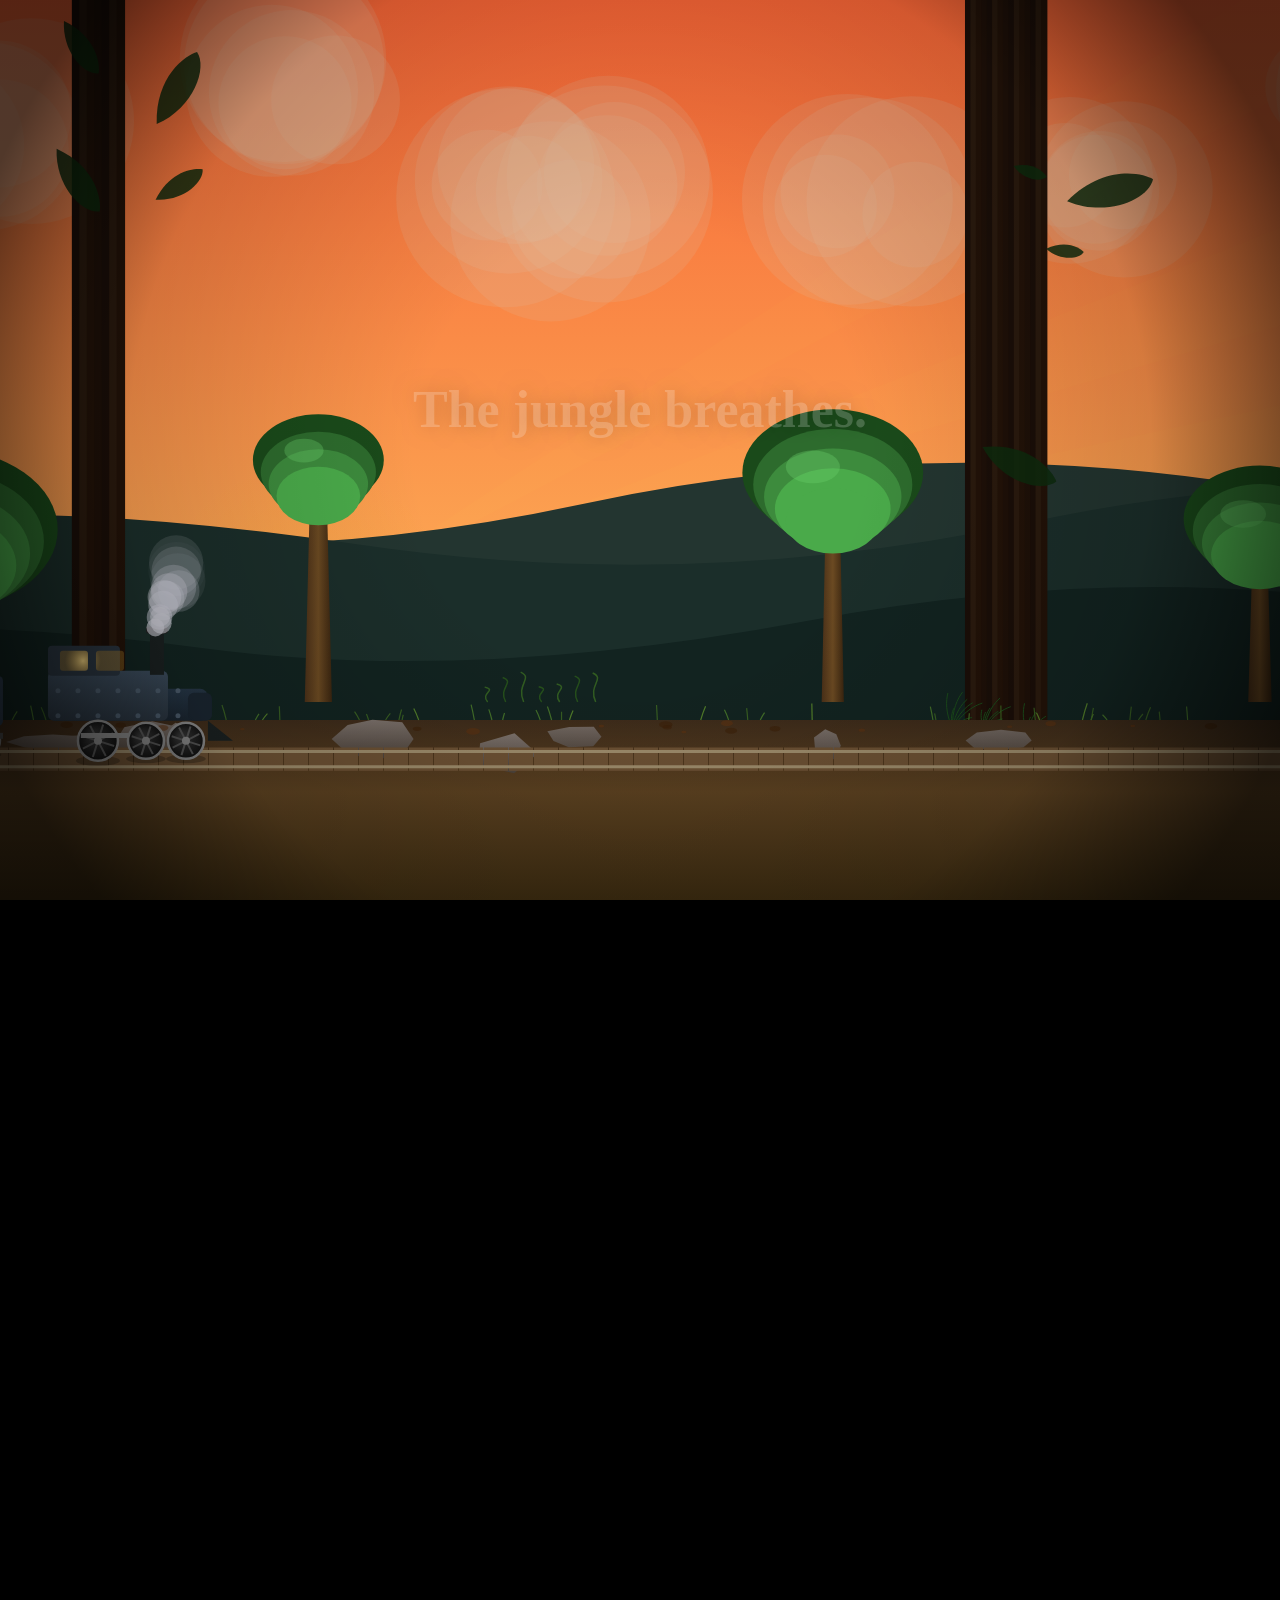
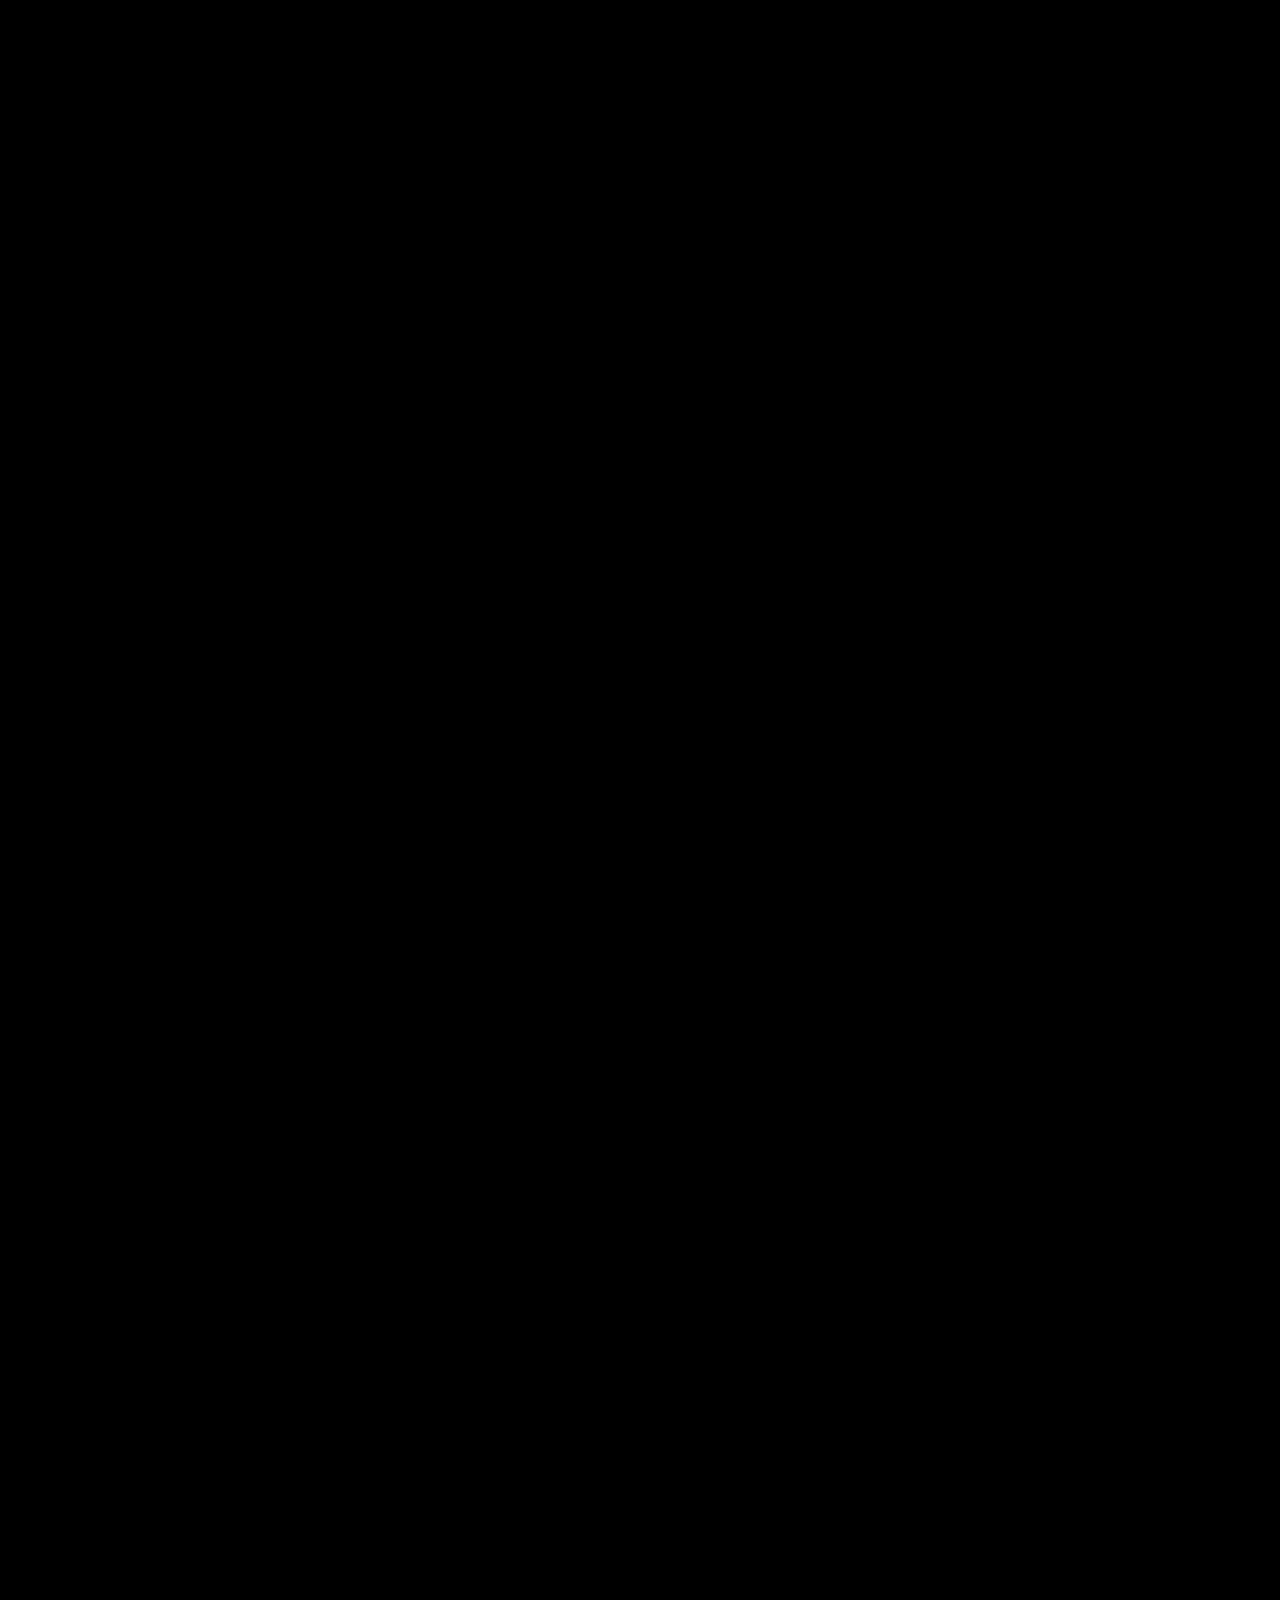
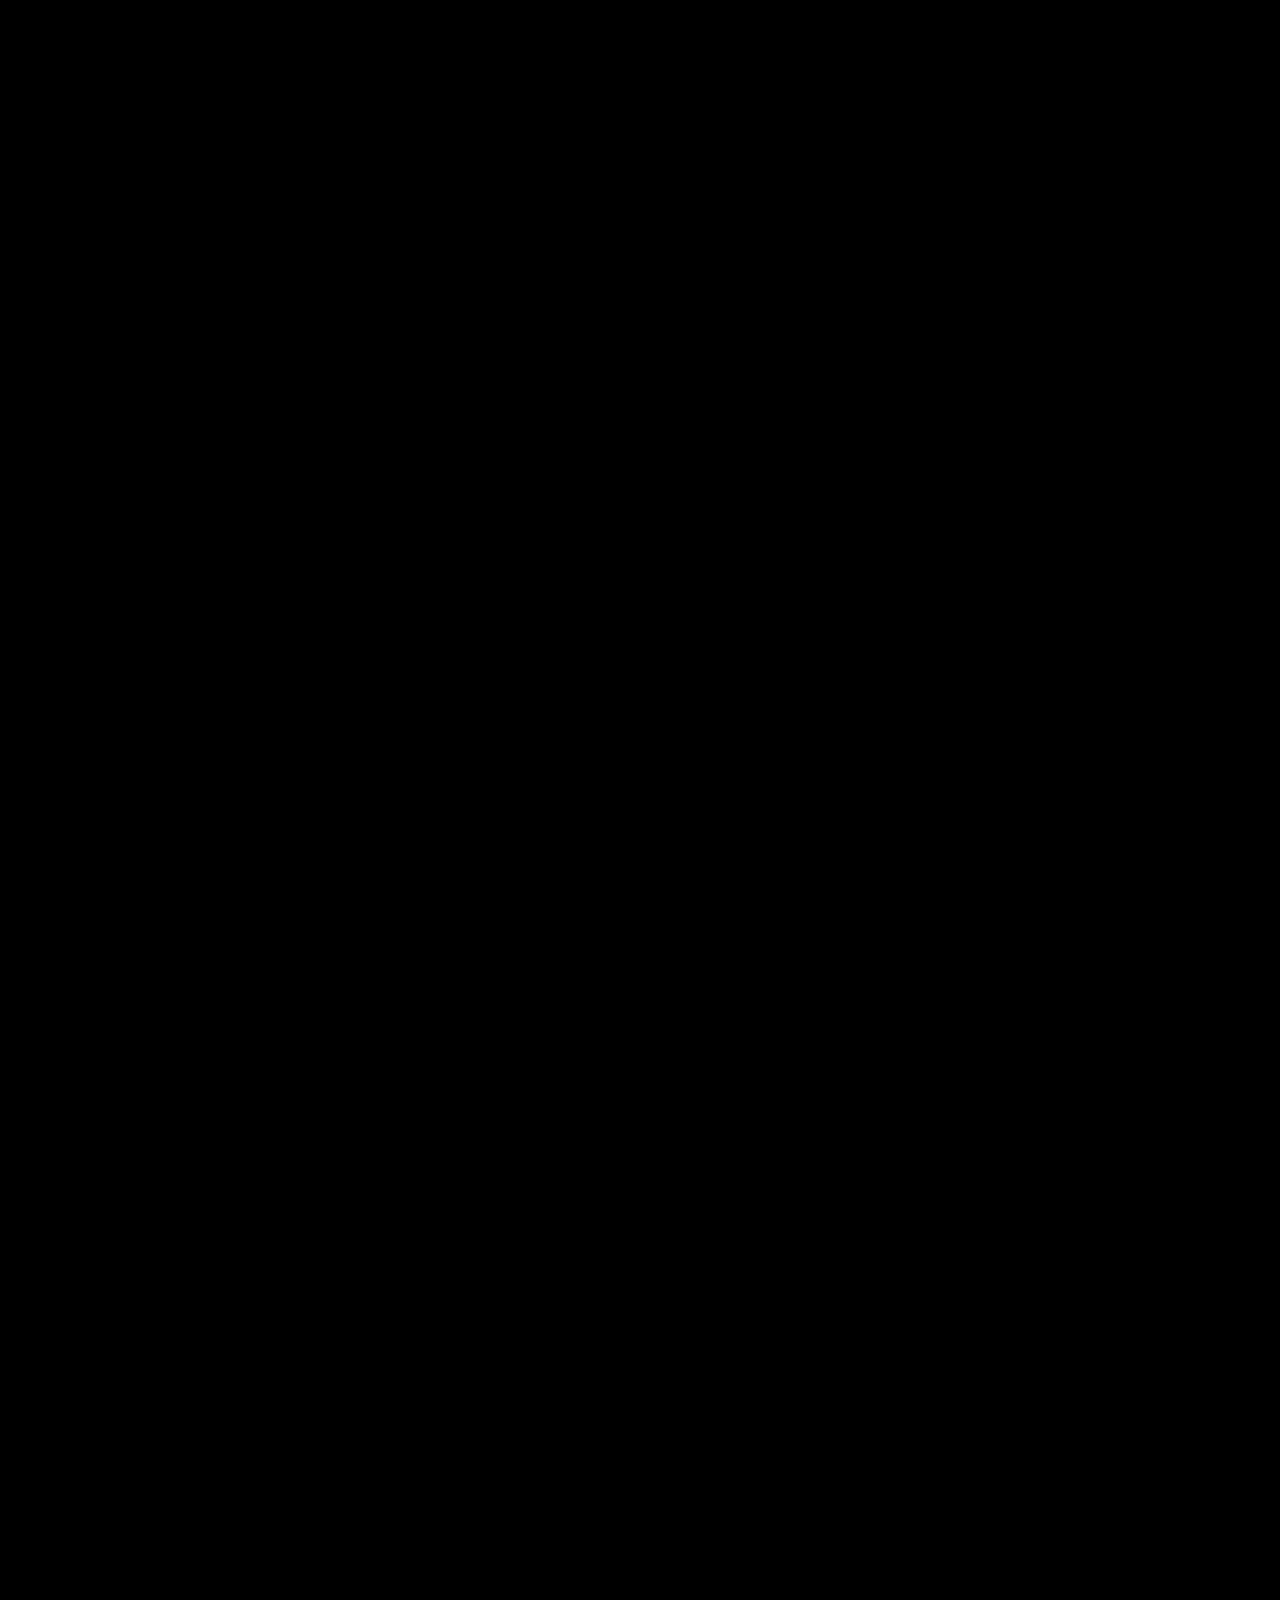
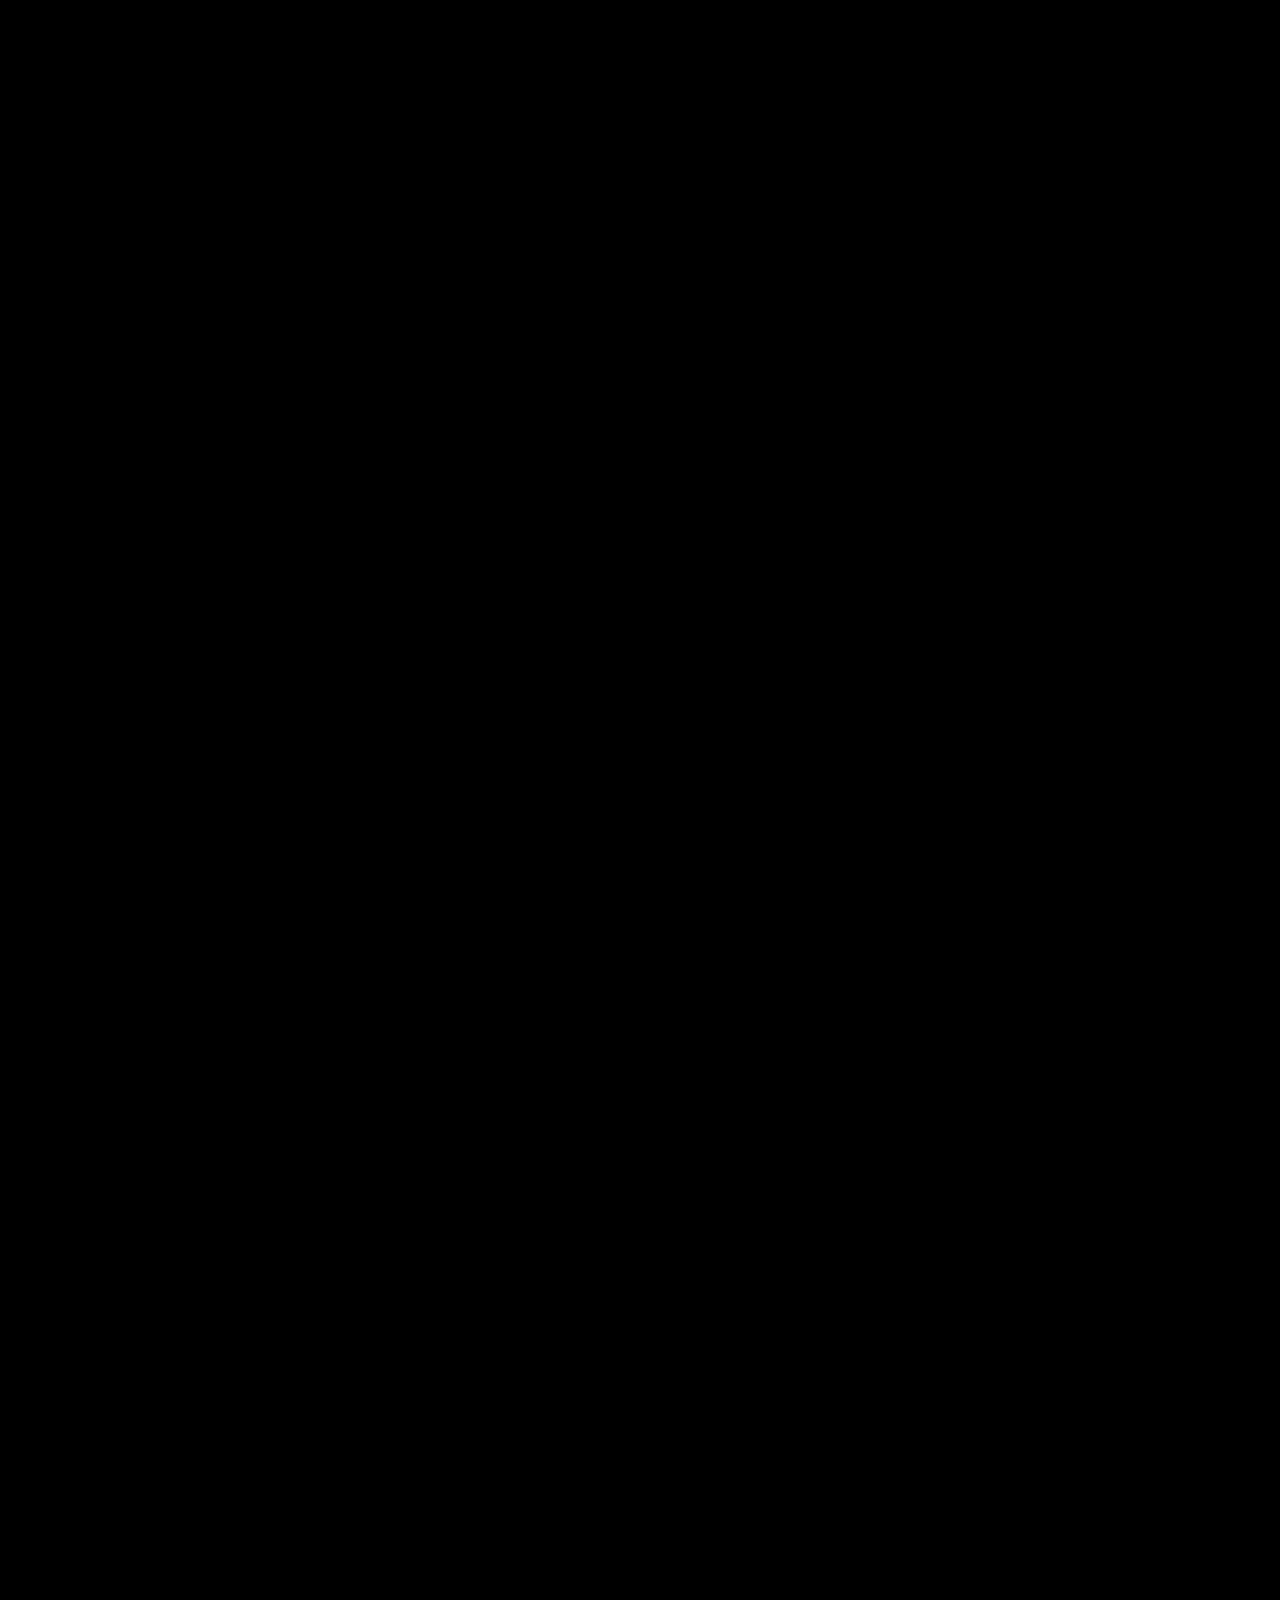
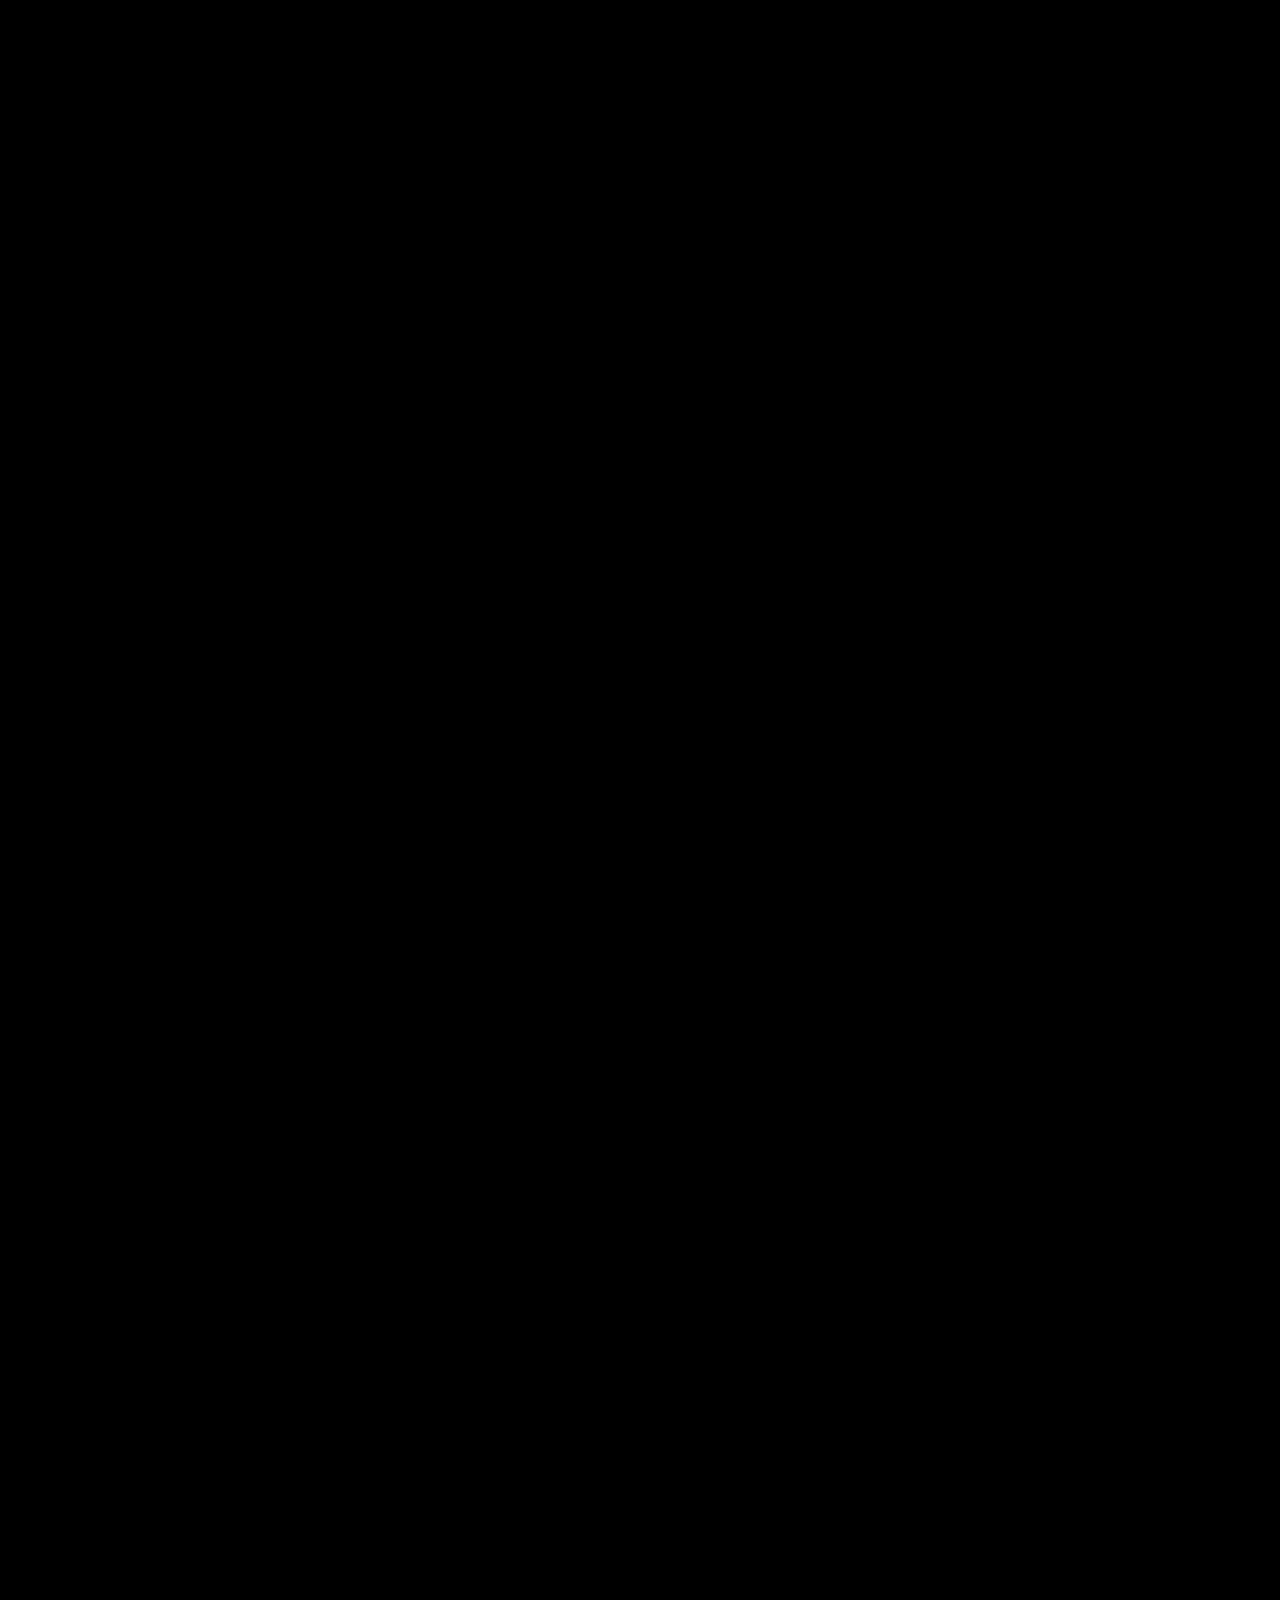
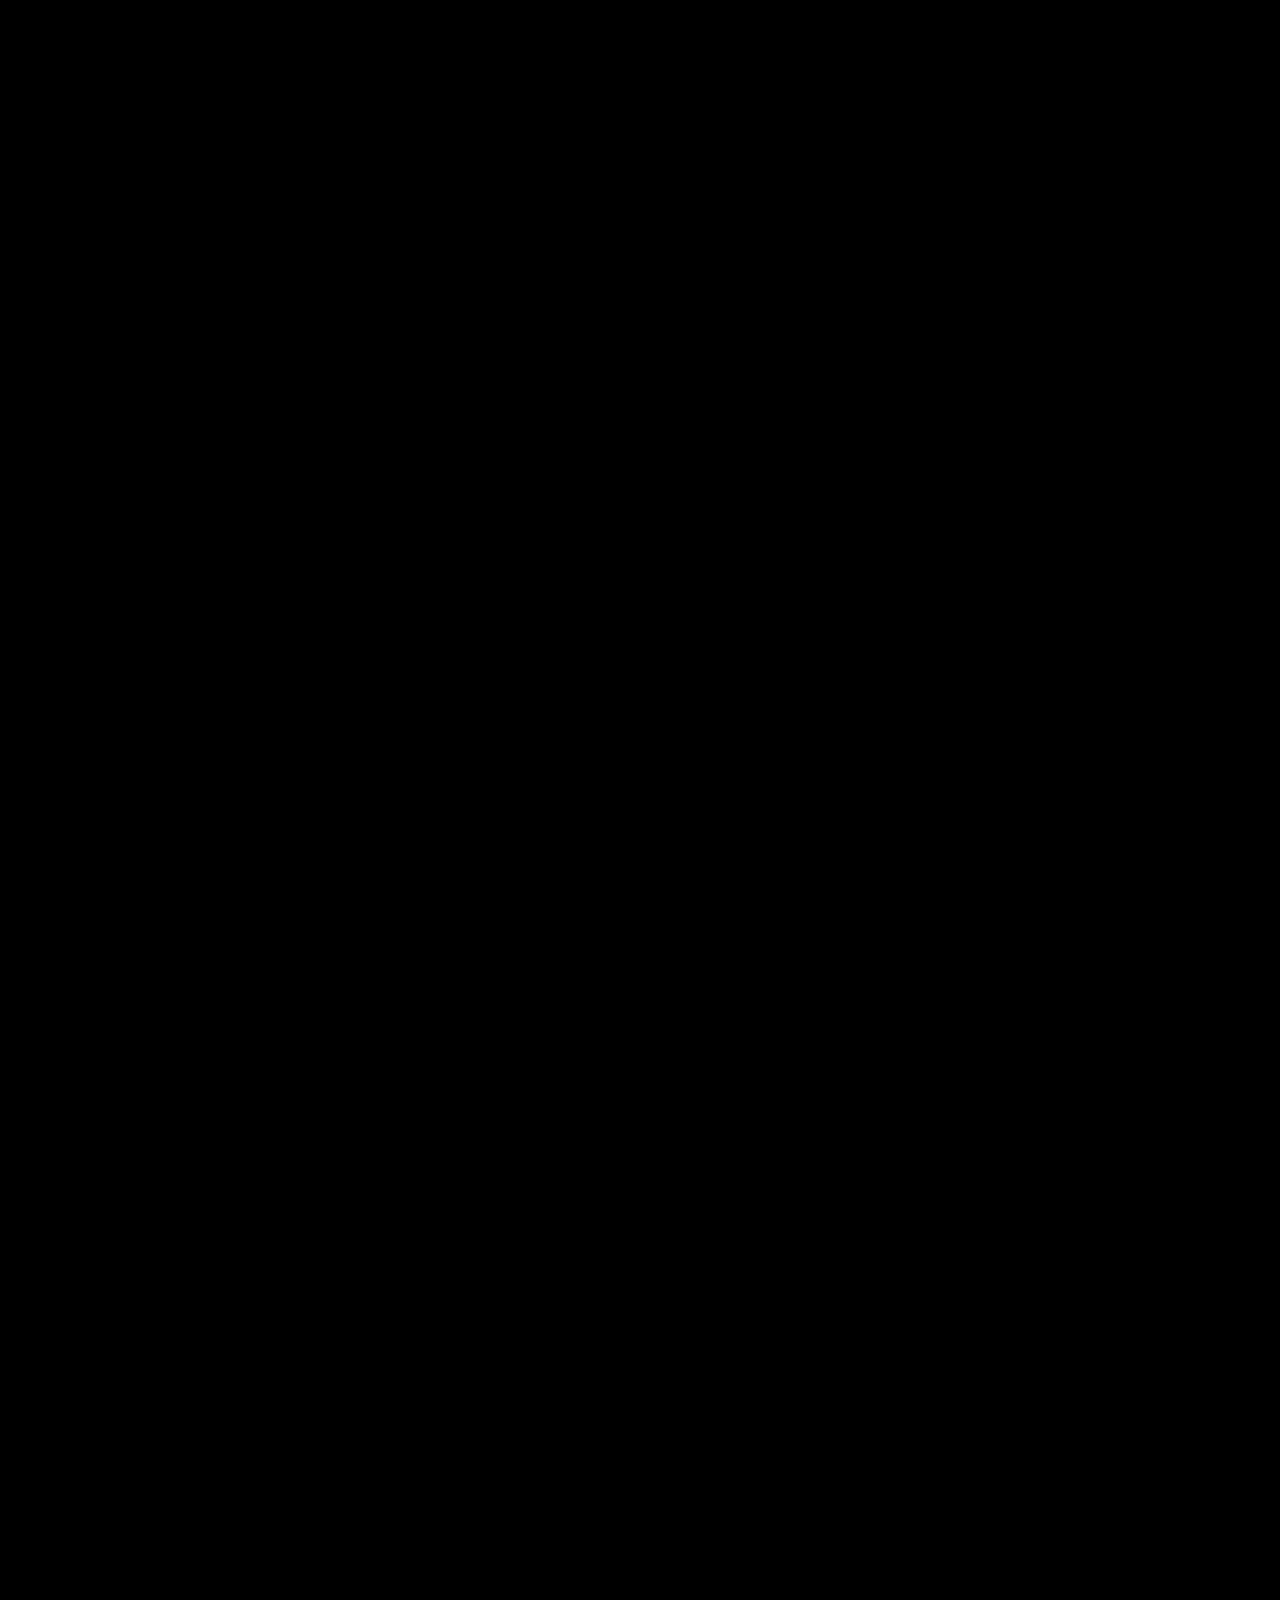
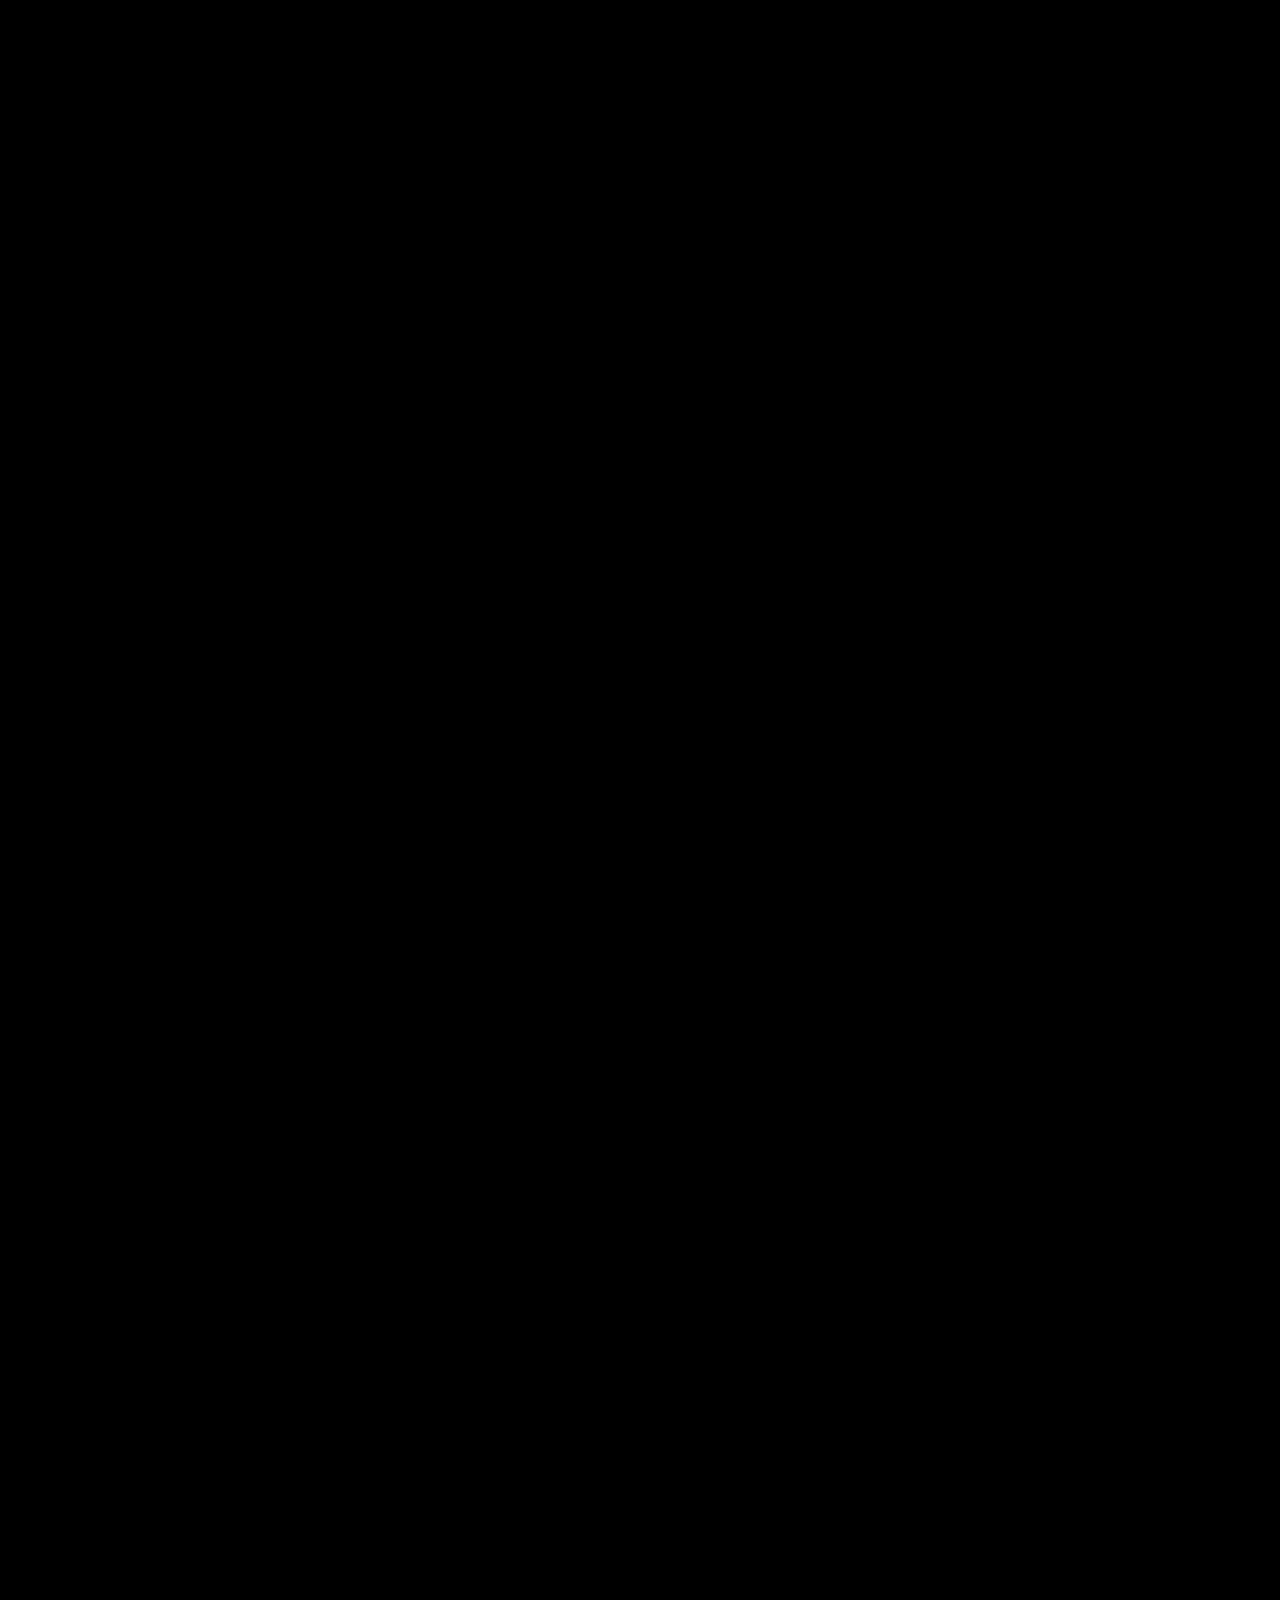
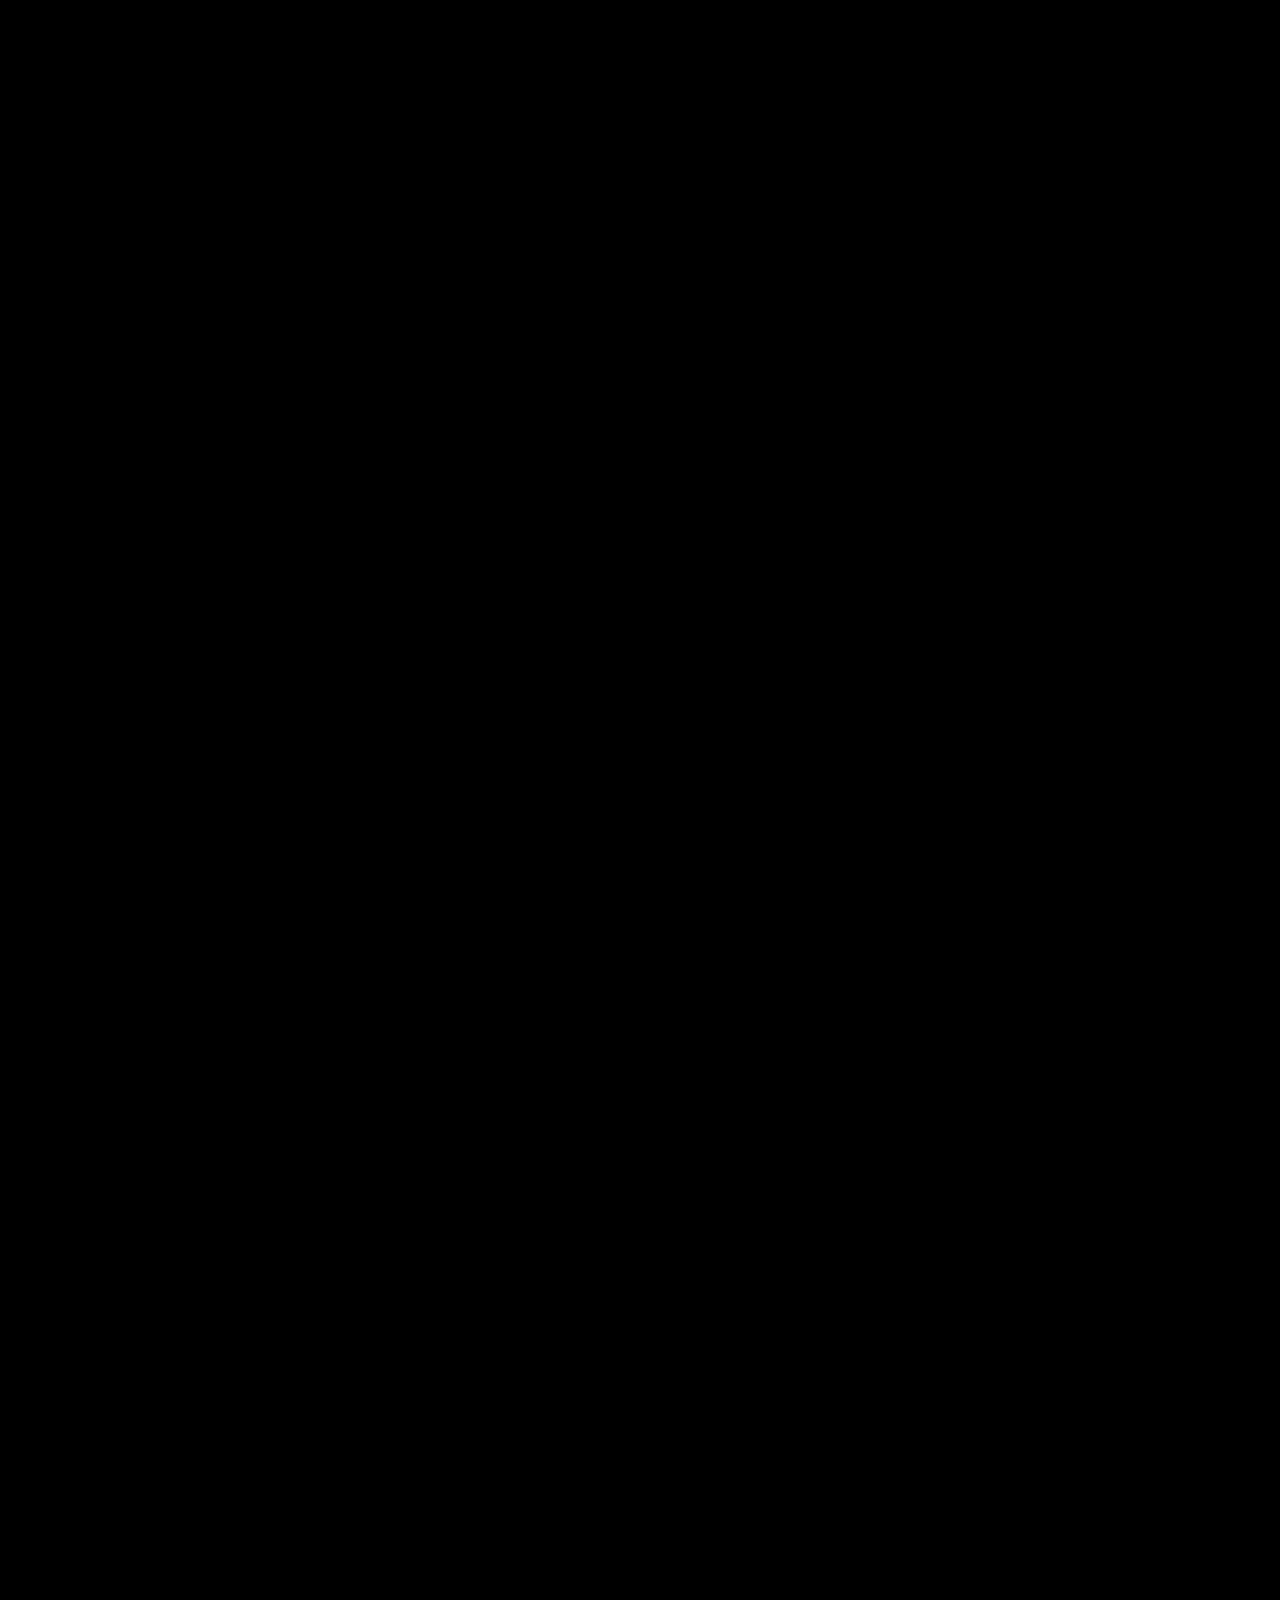
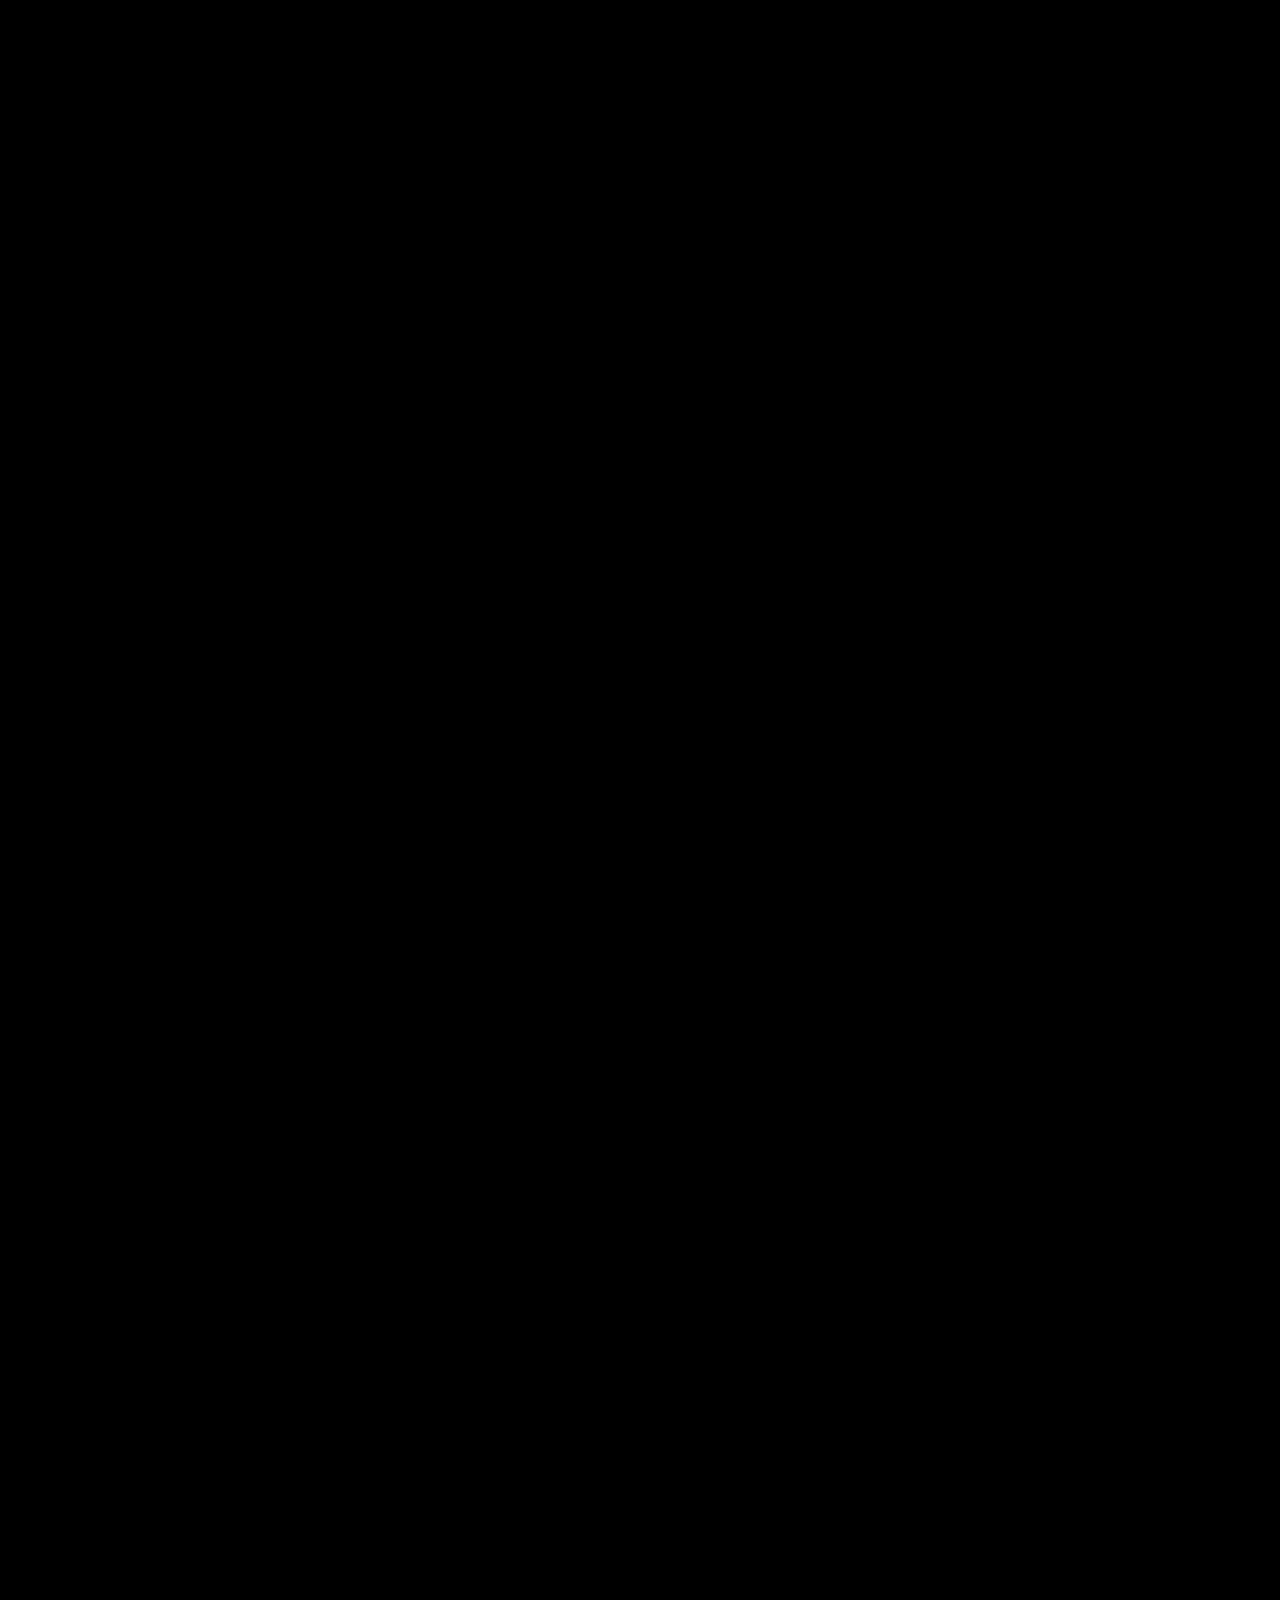
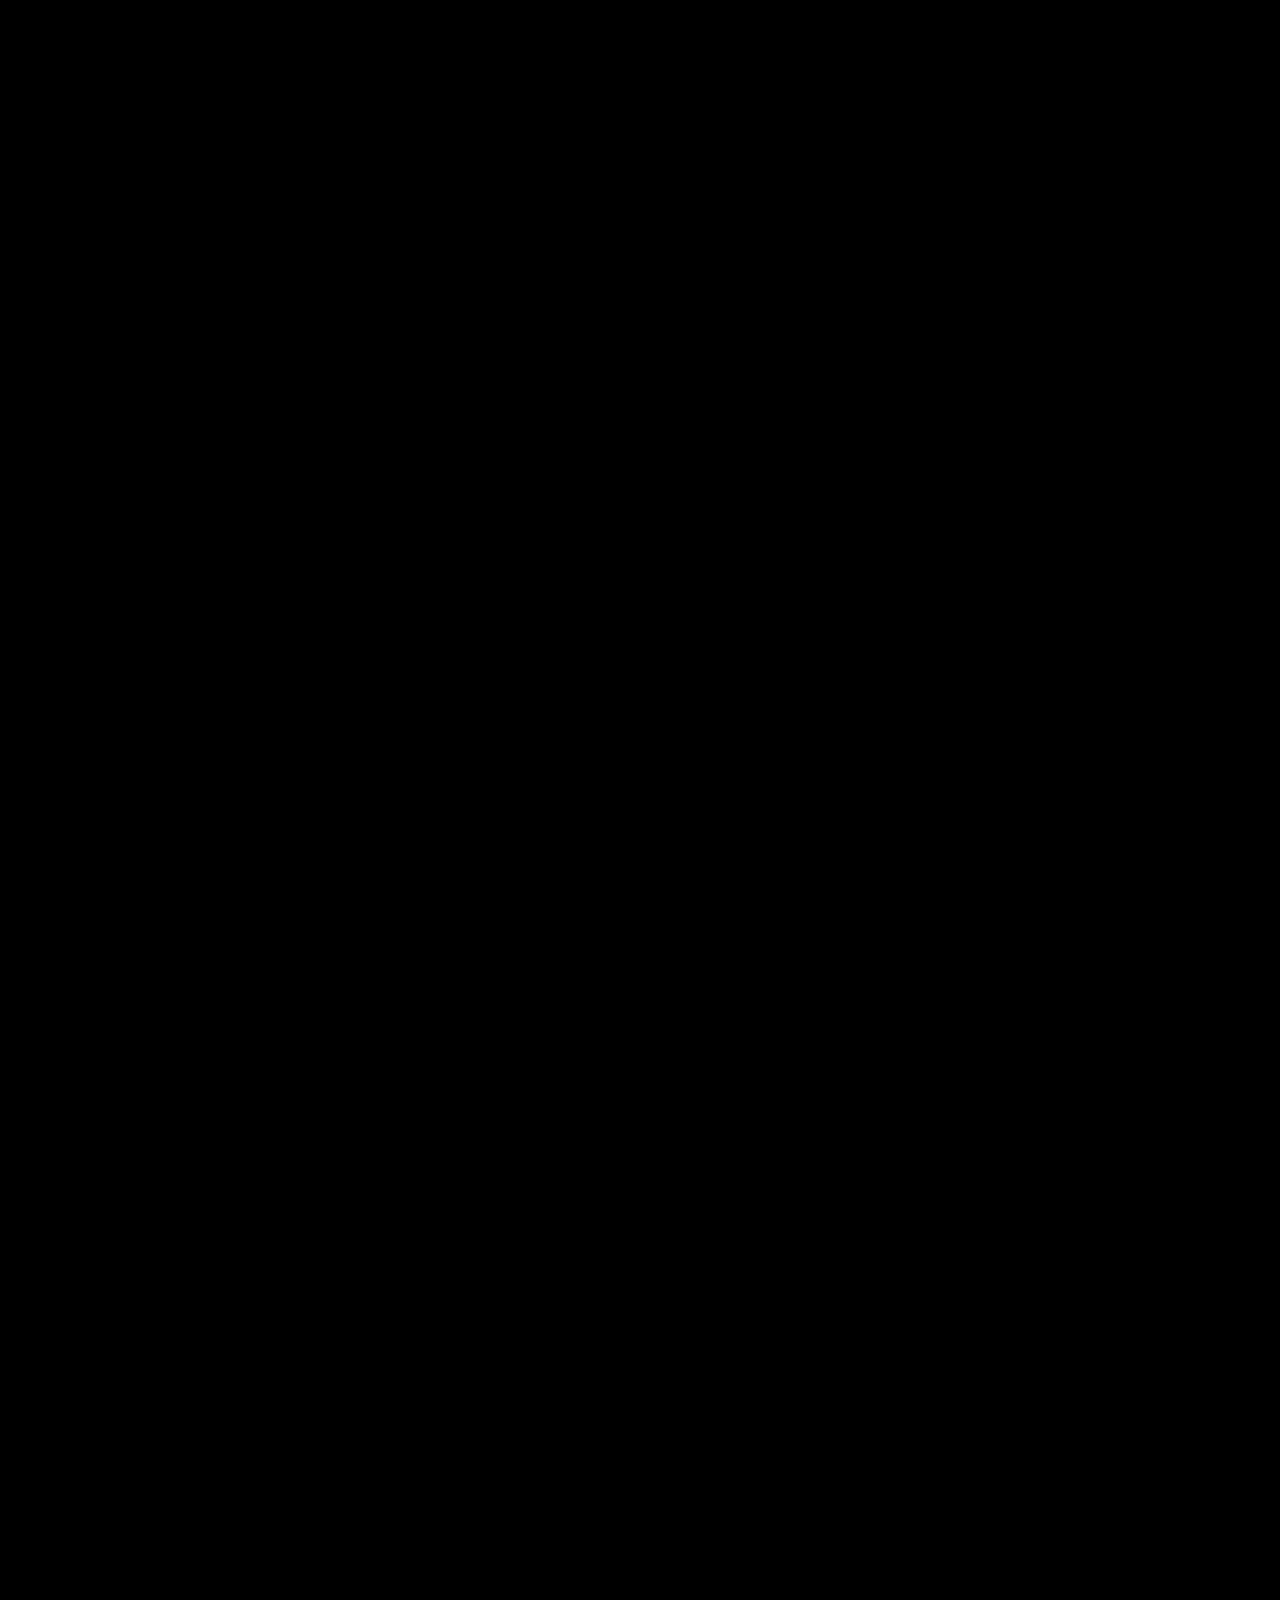
==== commit defbc5fd: "feat: rewrite nature.html as full-canvas procedural scroll scene" ====
--- a/nature.html
+++ b/nature.html
@@ -1,721 +1,1513 @@
 <!DOCTYPE html>
 <html lang="en">
 <head>
-  <meta charset="UTF-8" />
-  <meta name="viewport" content="width=device-width, initial-scale=1.0" />
-  <title>Into the Wild</title>
-  <link href="https://fonts.googleapis.com/css2?family=Playfair+Display:ital,wght@0,400;1,400&display=swap" rel="stylesheet" />
-  <style>
-    *, *::before, *::after {
-      margin: 0;
-      padding: 0;
-      box-sizing: border-box;
+<meta charset="UTF-8" />
+<meta name="viewport" content="width=device-width, initial-scale=1.0" />
+<title>Into the Wild</title>
+<link href="https://fonts.googleapis.com/css2?family=Playfair+Display:wght@600&display=swap" rel="stylesheet" />
+<style>
+*,*::before,*::after{margin:0;padding:0;box-sizing:border-box;}
+html,body{width:100%;background:#000;overflow-x:hidden;}
+canvas{position:fixed;top:0;left:0;width:100vw;height:100vh;display:block;z-index:1;}
+#scroll-driver{height:18000px;width:100%;position:relative;z-index:0;}
+</style>
+</head>
+<body>
+<canvas id="c"></canvas>
+<div id="scroll-driver"></div>
+<script>
+(function(){
+"use strict";
+
+// ----- canvas setup -----
+var canvas = document.getElementById('c');
+var ctx    = canvas.getContext('2d');
+
+function resize(){
+  canvas.width  = window.innerWidth;
+  canvas.height = window.innerHeight;
+}
+resize();
+window.addEventListener('resize', resize);
+
+// ----- scroll -----
+var targetScroll  = 0;
+var currentScroll = 0;
+var maxScroll     = 18000 - window.innerHeight;
+window.addEventListener('scroll', function(){ targetScroll = window.scrollY; });
+window.addEventListener('resize', function(){ maxScroll = 18000 - window.innerHeight; });
+
+// ----- time -----
+var animTime = 0;
+
+// ----- helpers -----
+function clamp(v,a,b){ return v<a?a:v>b?b:v; }
+function lerp(a,b,t){ return a+(b-a)*t; }
+function smoothstep(edge0,edge1,x){
+  var t=clamp((x-edge0)/(edge1-edge0),0,1);
+  return t*t*(3-2*t);
+}
+// progress within a sub-range, clamped 0-1
+function sub(p,a,b){ return clamp((p-a)/(b-a),0,1); }
+// bell curve opacity
+function bell(p,a,b,c,d){
+  if(p<a||p>d) return 0;
+  if(p<b) return (p-a)/(b-a);
+  if(p<c) return 1;
+  return 1-(p-c)/(d-c);
+}
+function lerpRGB(c1,c2,t){
+  return [
+    Math.round(lerp(c1[0],c2[0],t)),
+    Math.round(lerp(c1[1],c2[1],t)),
+    Math.round(lerp(c1[2],c2[2],t))
+  ];
+}
+function rgbStr(c){ return 'rgb('+c[0]+','+c[1]+','+c[2]+')'; }
+function rgbaStr(c,a){ return 'rgba('+c[0]+','+c[1]+','+c[2]+','+a.toFixed(3)+')'; }
+
+// ----- seeded pseudo-random -----
+function seededRand(seed){
+  var x = Math.sin(seed+1)*43758.5453123;
+  return x - Math.floor(x);
+}
+
+// =============================================
+// INIT - generate all static data once
+// =============================================
+
+// Stars: 200 fixed positions
+var stars = [];
+for(var i=0;i<200;i++){
+  stars.push({
+    x: seededRand(i*3+0),
+    y: seededRand(i*3+1)*0.75,
+    r: 0.5 + seededRand(i*3+2)*1.5,
+    speed: 0.5 + seededRand(i*7+3)*2.5,
+    phase: seededRand(i*5+4)*Math.PI*2,
+    glow: seededRand(i*9+5)>0.8
+  });
+}
+
+// Clouds: 8 clouds, each with sub-circles
+var clouds = [];
+for(var i=0;i<8;i++){
+  var cx = seededRand(i*11+0)*4000+200;
+  var cy = 60 + seededRand(i*11+1)*180;
+  var blobs = [];
+  var nb = 5+Math.floor(seededRand(i*11+2)*3);
+  for(var j=0;j<nb;j++){
+    blobs.push({
+      dx: (seededRand(i*11+j*3+10)-0.5)*130,
+      dy: (seededRand(i*11+j*3+11)-0.5)*50,
+      r:  40+seededRand(i*11+j*3+12)*70
+    });
+  }
+  clouds.push({ cx:cx, cy:cy, blobs:blobs, speed:0.15+seededRand(i*11+6)*0.25 });
+}
+
+// Mid jungle trees: 40 trees
+var midTrees = [];
+for(var i=0;i<40;i++){
+  var tx = 100 + i*(16200/40) + (seededRand(i*7+0)-0.5)*200;
+  var th = 150 + seededRand(i*7+1)*130;
+  var tw = 18 + seededRand(i*7+2)*14;
+  midTrees.push({
+    x: tx,
+    h: th,
+    trunkW: tw,
+    layers: 3+Math.floor(seededRand(i*7+3)*2),
+    canopyW: 60+seededRand(i*7+4)*80,
+    canopyH: 40+seededRand(i*7+5)*60,
+    vine: seededRand(i*7+6)>0.55
+  });
+}
+
+// Foreground trees: 18 big trunks
+var fgTrees = [];
+for(var i=0;i<18;i++){
+  var tx = 50 + i*(16200/18) + (seededRand(i*13+0)-0.5)*150;
+  var tw = 40 + seededRand(i*13+1)*60;
+  fgTrees.push({
+    x: tx,
+    w: tw,
+    stripes: Math.floor(6+seededRand(i*13+2)*10)
+  });
+}
+
+// Ground grass blades: pre-compute positions
+var grassBlades = [];
+for(var i=0;i<600;i++){
+  grassBlades.push({
+    x: seededRand(i*5+0)*16500,
+    h: 5+seededRand(i*5+1)*12,
+    color: [
+      Math.floor(seededRand(i*5+2)*3),
+      (seededRand(i*5+3)-0.5)*0.2
+    ]
+  });
+}
+var grassColors = ['#4a7a2a','#3d6622','#5a8a2a'];
+
+// Ground rocks
+var rocks = [];
+for(var i=0;i<80;i++){
+  var rpts = [];
+  var n = 5+Math.floor(seededRand(i*17+0)*4);
+  var rx = seededRand(i*17+1)*16500;
+  var rw = 10+seededRand(i*17+2)*40;
+  var rh = 6+seededRand(i*17+3)*20;
+  for(var j=0;j<n;j++){
+    var ang = (j/n)*Math.PI*2;
+    var pr = 0.7+seededRand(i*17+j+4)*0.3;
+    rpts.push([Math.cos(ang)*rw*pr, Math.sin(ang)*rh*pr]);
+  }
+  rocks.push({ x:rx, pts:rpts, g: seededRand(i*17+9) });
+}
+
+// Leaf litter
+var leaves = [];
+for(var i=0;i<200;i++){
+  leaves.push({
+    x: seededRand(i*9+0)*16500,
+    dx: (seededRand(i*9+1)-0.5)*30,
+    dy: (seededRand(i*9+2)-0.5)*10,
+    w: 4+seededRand(i*9+3)*10,
+    h: 2+seededRand(i*9+4)*5,
+    col: seededRand(i*9+5)>0.5 ? '#3a2008':'#5a3010'
+  });
+}
+
+// Rain drops
+var rainDrops = [];
+for(var i=0;i<150;i++){
+  rainDrops.push({
+    x: seededRand(i*11+0)*2000,
+    y: seededRand(i*11+1)*900
+  });
+}
+
+// Smoke particles for train
+var smokeParticles = [];
+for(var i=0;i<15;i++){
+  smokeParticles.push({ x:0, y:0, vx:0, vy:0, opacity:0, size:0, age:0 });
+}
+
+// Fireflies
+var fireflies = [];
+for(var i=0;i<25;i++){
+  fireflies.push({
+    bx: seededRand(i*13+0)*16000,
+    by: 0.2+seededRand(i*13+1)*0.55,
+    fx: seededRand(i*13+2)*Math.PI*2,
+    fy: seededRand(i*13+3)*Math.PI*2,
+    fr: 0.4+seededRand(i*13+4)*0.8,
+    blinkSpeed: 0.8+seededRand(i*13+5)*2.5,
+    blinkPhase: seededRand(i*13+6)*Math.PI*2
+  });
+}
+
+// Bird flock (12 birds)
+var birds = [];
+for(var i=0;i<12;i++){
+  birds.push({
+    ox: (seededRand(i*7+0)-0.5)*300,
+    oy: (seededRand(i*7+1)-0.5)*120,
+    phase: seededRand(i*7+2)*Math.PI*2,
+    size: 8+seededRand(i*7+3)*8
+  });
+}
+
+// Hill silhouette control points
+var hills = [
+  { color:'#233530', pts:[ [0,0.75],[0.12,0.52],[0.25,0.64],[0.4,0.48],[0.55,0.60],[0.7,0.45],[0.85,0.58],[1,0.72],[1,1],[0,1] ] },
+  { color:'#1b2e2a', pts:[ [0,0.82],[0.1,0.62],[0.2,0.55],[0.35,0.66],[0.5,0.50],[0.65,0.65],[0.8,0.54],[0.9,0.63],[1,0.80],[1,1],[0,1] ] },
+  { color:'#122320', pts:[ [0,0.88],[0.08,0.74],[0.18,0.68],[0.3,0.76],[0.45,0.62],[0.58,0.74],[0.72,0.66],[0.85,0.75],[0.95,0.70],[1,0.85],[1,1],[0,1] ] }
+];
+
+// =============================================
+// SKY GRADIENT STOPS
+// =============================================
+var skyStops = [
+  { p:0.00, top:[26,111,168],   bot:[135,206,235] },
+  { p:0.15, top:[26,111,168],   bot:[135,206,235] },
+  { p:0.35, top:[255,107,53],   bot:[255,209,102] },
+  { p:0.55, top:[139,26,74],    bot:[255,107,53]  },
+  { p:0.75, top:[13,27,75],     bot:[45,58,107]   },
+  { p:1.00, top:[2,8,20],       bot:[13,27,62]    }
+];
+
+function getSkyColors(progress){
+  var i=0;
+  for(;i<skyStops.length-2;i++){
+    if(progress<=skyStops[i+1].p) break;
+  }
+  var s0=skyStops[i], s1=skyStops[i+1];
+  var t = s1.p===s0.p ? 1 : (progress-s0.p)/(s1.p-s0.p);
+  t = clamp(t,0,1);
+  return {
+    top: lerpRGB(s0.top, s1.top, t),
+    bot: lerpRGB(s0.bot, s1.bot, t)
+  };
+}
+
+// =============================================
+// DRAW HELPERS
+// =============================================
+function roundedRect(x,y,w,h,r){
+  r = Math.min(r,w/2,h/2);
+  ctx.beginPath();
+  ctx.moveTo(x+r,y);
+  ctx.lineTo(x+w-r,y);
+  ctx.arcTo(x+w,y,x+w,y+r,r);
+  ctx.lineTo(x+w,y+h-r);
+  ctx.arcTo(x+w,y+h,x+w-r,y+h,r);
+  ctx.lineTo(x+r,y+h);
+  ctx.arcTo(x,y+h,x,y+h-r,r);
+  ctx.lineTo(x,y+r);
+  ctx.arcTo(x,y,x+r,y,r);
+  ctx.closePath();
+}
+
+// =============================================
+// LAYER DRAW FUNCTIONS
+// =============================================
+
+// --- SKY ---
+function drawSky(W,H,progress,cameraX){
+  var sc = getSkyColors(progress);
+  var grad = ctx.createLinearGradient(0,0,0,H);
+  grad.addColorStop(0, rgbStr(sc.top));
+  grad.addColorStop(1, rgbStr(sc.bot));
+  ctx.fillStyle = grad;
+  ctx.fillRect(0,0,W,H);
+}
+
+// --- SUN ---
+function drawSun(W,H,progress,cameraX){
+  if(progress>0.45) return;
+  var opacity = progress<0.4 ? 1 : 1-sub(progress,0.4,0.45)*1;
+  var sunX = lerp(W*0.82, W*0.18, progress/0.4);
+  var sunY = lerp(H*0.28, H*0.72, progress/0.4);
+  var r = 48;
+  // outer glow
+  ctx.save();
+  ctx.globalAlpha = opacity*0.22;
+  var glow = ctx.createRadialGradient(sunX,sunY,0,sunX,sunY,r*3.2);
+  glow.addColorStop(0,'rgba(255,200,0,0.5)');
+  glow.addColorStop(1,'rgba(255,200,0,0)');
+  ctx.fillStyle = glow;
+  ctx.beginPath(); ctx.arc(sunX,sunY,r*3.2,0,Math.PI*2); ctx.fill();
+  ctx.globalAlpha = opacity;
+  var sg = ctx.createRadialGradient(sunX,sunY,0,sunX,sunY,r);
+  sg.addColorStop(0,'#FFF5C0');
+  sg.addColorStop(0.5,'#FFD700');
+  sg.addColorStop(1,'#FF8C00');
+  ctx.fillStyle = sg;
+  ctx.beginPath(); ctx.arc(sunX,sunY,r,0,Math.PI*2); ctx.fill();
+  ctx.restore();
+}
+
+// --- MOON ---
+function drawMoon(W,H,progress){
+  if(progress<0.6) return;
+  var opacity = sub(progress,0.6,0.7);
+  var mx = W*0.78, my = H*0.18, mr=38;
+  ctx.save();
+  ctx.globalAlpha = opacity;
+  for(var gi=3;gi>=1;gi--){
+    ctx.beginPath();
+    ctx.arc(mx,my,mr+gi*22,0,Math.PI*2);
+    ctx.fillStyle = 'rgba(255,253,200,0.055)';
+    ctx.fill();
+  }
+  var mg = ctx.createRadialGradient(mx-10,my-10,0,mx,my,mr);
+  mg.addColorStop(0,'#FFFDE7');
+  mg.addColorStop(1,'#E8E0C0');
+  ctx.fillStyle = mg;
+  ctx.beginPath(); ctx.arc(mx,my,mr,0,Math.PI*2); ctx.fill();
+  ctx.restore();
+}
+
+// --- STARS ---
+function drawStars(W,H,progress,animTime){
+  if(progress<0.65) return;
+  var opacity = sub(progress,0.65,0.8);
+  ctx.save();
+  for(var i=0;i<stars.length;i++){
+    var s = stars[i];
+    var twinkle = 0.5+0.5*Math.sin(animTime*s.speed+s.phase);
+    var a = opacity * (0.5 + 0.5*twinkle);
+    ctx.globalAlpha = a;
+    if(s.glow){
+      var sg=ctx.createRadialGradient(s.x*W,s.y*H,0,s.x*W,s.y*H,s.r*5);
+      sg.addColorStop(0,'rgba(255,255,255,0.5)');
+      sg.addColorStop(1,'rgba(255,255,255,0)');
+      ctx.fillStyle=sg;
+      ctx.beginPath(); ctx.arc(s.x*W,s.y*H,s.r*5,0,Math.PI*2); ctx.fill();
     }
-
-    html {
-      scroll-behavior: smooth;
+    ctx.fillStyle='#ffffff';
+    ctx.beginPath(); ctx.arc(s.x*W,s.y*H,s.r,0,Math.PI*2); ctx.fill();
+  }
+  ctx.restore();
+}
+
+// --- CLOUDS ---
+function drawClouds(W,H,progress,cameraX,animTime){
+  if(progress>0.55) return;
+  var opacity = progress<0.45 ? 0.7 : lerp(0.7,0,(progress-0.45)/0.1);
+  var isGolden = progress>0.2 && progress<0.45;
+  ctx.save();
+  for(var i=0;i<clouds.length;i++){
+    var cl = clouds[i];
+    var wx = cl.cx - animTime*cl.speed*60 - cameraX*0.05;
+    wx = ((wx % (W+600)) + W+600)%(W+600) - 200;
+    var wy = cl.cy / 600 * H*0.55;
+    ctx.globalAlpha = opacity * (isGolden ? 0.55 : 1);
+    var col = isGolden ? 'rgba(220,185,155,' : 'rgba(255,255,255,';
+    for(var j=0;j<cl.blobs.length;j++){
+      var b=cl.blobs[j];
+      ctx.fillStyle = col+(opacity*0.65).toFixed(2)+')';
+      ctx.beginPath();
+      ctx.arc(wx+b.dx, wy+b.dy, b.r, 0, Math.PI*2);
+      ctx.fill();
     }
-
-    body {
-      background: #000;
-      overflow-x: hidden;
+  }
+  ctx.restore();
+}
+
+// --- GOD RAYS ---
+function drawGodRays(W,H,progress,cameraX){
+  if(progress<0.2||progress>0.48) return;
+  var opacity = bell(progress,0.2,0.27,0.38,0.48)*0.10;
+  var sunX = lerp(W*0.82, W*0.18, progress/0.4);
+  var sunY = lerp(H*0.28, H*0.72, progress/0.4);
+  ctx.save();
+  ctx.globalAlpha = opacity;
+  for(var r=0;r<7;r++){
+    var ang = -0.55+r*0.18 + Math.sin(animTime*0.3+r)*0.04;
+    var len = H*1.5;
+    var spreadW = 22;
+    ctx.beginPath();
+    ctx.moveTo(sunX,sunY);
+    ctx.lineTo(sunX+Math.cos(ang-0.06)*len, sunY+Math.sin(ang-0.06)*len + spreadW);
+    ctx.lineTo(sunX+Math.cos(ang+0.06)*len, sunY+Math.sin(ang+0.06)*len - spreadW);
+    ctx.closePath();
+    ctx.fillStyle='rgba(255,220,100,0.15)';
+    ctx.fill();
+  }
+  ctx.restore();
+}
+
+// --- HILLS ---
+function drawHills(W,H,cameraX){
+  var pf = 0.15;
+  var ox = -cameraX*pf;
+  ctx.save();
+  for(var h=0;h<hills.length;h++){
+    var hill = hills[h];
+    ctx.beginPath();
+    var pts = hill.pts;
+    ctx.moveTo(ox + pts[0][0]*W*3.5, pts[0][1]*H);
+    for(var i=1;i<pts.length-2;i++){
+      var px0 = ox + pts[i][0]*W*3.5;
+      var py0 = pts[i][1]*H;
+      var px1 = ox + pts[i+1][0]*W*3.5;
+      var py1 = pts[i+1][1]*H;
+      ctx.quadraticCurveTo(px0,py0,(px0+px1)/2,(py0+py1)/2);
     }
-
-    /* =====================
-       SCROLL DRIVER
-    ===================== */
-    .scroll-driver {
-      height: 15000px;
-      width: 100%;
-      position: relative;
-      z-index: 0;
+    var last = pts[pts.length-1];
+    ctx.lineTo(ox+last[0]*W*3.5, last[1]*H);
+    ctx.closePath();
+    ctx.fillStyle = hill.color;
+    ctx.fill();
+  }
+  ctx.restore();
+}
+
+// --- MID TREES ---
+function drawMidTrees(W,H,cameraX){
+  var pf = 0.3;
+  var groundY = H*0.78;
+  ctx.save();
+  for(var i=0;i<midTrees.length;i++){
+    var t = midTrees[i];
+    var sx = t.x - cameraX*pf;
+    if(sx < -t.canopyW-50 || sx > W+t.canopyW+50) continue;
+    var baseY = groundY;
+    // trunk
+    var tg = ctx.createLinearGradient(sx-t.trunkW/2,0,sx+t.trunkW/2,0);
+    tg.addColorStop(0,'#4a3018');
+    tg.addColorStop(0.5,'#6b4a22');
+    tg.addColorStop(1,'#3a2510');
+    ctx.fillStyle=tg;
+    var botW = t.trunkW, topW = t.trunkW*0.55;
+    ctx.beginPath();
+    ctx.moveTo(sx-botW/2,baseY);
+    ctx.lineTo(sx+botW/2,baseY);
+    ctx.lineTo(sx+topW/2,baseY-t.h);
+    ctx.lineTo(sx-topW/2,baseY-t.h);
+    ctx.closePath();
+    ctx.fill();
+    // canopy layers
+    var colors = ['#1a4a1a','#2d6b2d','#3d8b3d','#4aaa4a'];
+    var layerCount = t.layers+1;
+    for(var l=0;l<layerCount;l++){
+      var lc = Math.min(l,colors.length-1);
+      var ly = baseY - t.h + l*12;
+      var lw = t.canopyW*(1-l*0.12);
+      var lh = t.canopyH*(1-l*0.10);
+      ctx.fillStyle = colors[lc];
+      ctx.save();
+      ctx.translate(sx, ly);
+      ctx.scale(1,0.7);
+      ctx.beginPath();
+      ctx.arc(0,0,lw,0,Math.PI*2);
+      ctx.fill();
+      ctx.restore();
     }
-
-    /* =====================
-       FIXED SCENE
-    ===================== */
-    .scene {
-      position: fixed;
-      top: 0;
-      left: 0;
-      width: 100vw;
-      height: 100vh;
-      overflow: hidden;
-      z-index: 1;
+    // highlight
+    ctx.save();
+    ctx.globalAlpha=0.35;
+    ctx.fillStyle='#6acd6a';
+    ctx.translate(sx-t.canopyW*0.22, baseY-t.h-t.canopyH*0.1);
+    ctx.scale(1,0.6);
+    ctx.beginPath();
+    ctx.arc(0,0,t.canopyW*0.3,0,Math.PI*2);
+    ctx.fill();
+    ctx.restore();
+    // vine
+    if(t.vine){
+      ctx.strokeStyle='#1a3a1a';
+      ctx.lineWidth=1.2;
+      ctx.globalAlpha=0.7;
+      ctx.beginPath();
+      ctx.moveTo(sx+t.canopyW*0.4, baseY-t.h+10);
+      ctx.bezierCurveTo(
+        sx+t.canopyW*0.55, baseY-t.h+t.h*0.3,
+        sx+t.canopyW*0.3, baseY-t.h+t.h*0.6,
+        sx+t.canopyW*0.45, baseY
+      );
+      ctx.stroke();
+      ctx.globalAlpha=1;
     }
-
-    /* =====================
-       PARALLAX LAYERS
-    ===================== */
-    .layer {
-      position: absolute;
-      top: 0;
-      left: 0;
-      width: 100%;
-      height: 100%;
-      background-size: cover;
-      background-position: center center;
-      background-repeat: no-repeat;
-      will-change: transform;
+  }
+  ctx.restore();
+}
+
+// --- UNDERGROWTH ---
+function drawUndergrowth(W,H,cameraX){
+  var pf=0.35;
+  var groundY=H*0.78;
+  ctx.save();
+  ctx.globalAlpha=0.8;
+  for(var i=0;i<midTrees.length;i+=2){
+    var t=midTrees[i];
+    var sx=t.x-cameraX*pf;
+    if(sx<-200||sx>W+200) continue;
+    for(var j=-3;j<=3;j++){
+      var px=sx+j*18;
+      var ph=12+seededRand(i*3+j+50)*18;
+      ctx.strokeStyle=j%2===0?'#2a5a1a':'#3a6a22';
+      ctx.lineWidth=1.5;
+      ctx.beginPath();
+      ctx.moveTo(px,groundY);
+      ctx.bezierCurveTo(px-8,groundY-ph*0.6, px+10,groundY-ph*0.8, px-3,groundY-ph);
+      ctx.stroke();
     }
-
-    .layer-sky {
-      background-image: url('https://images.unsplash.com/photo-1448375240586-882707db888b?auto=format&fit=crop&w=1920&q=80');
-      background-position: center top;
-      z-index: 1;
+  }
+  ctx.restore();
+}
+
+// --- FOREGROUND TREES ---
+function drawFgTrees(W,H,cameraX){
+  var pf=0.6;
+  ctx.save();
+  for(var i=0;i<fgTrees.length;i++){
+    var ft=fgTrees[i];
+    var sx=ft.x-cameraX*pf;
+    if(sx<-ft.w-50||sx>W+ft.w+50) continue;
+    var hw=ft.w/2;
+    // bark texture: many vertical stripes
+    var browns=['#1a0e08','#2a1a0e','#221208','#1e1008'];
+    for(var s=0;s<ft.stripes;s++){
+      var bx=sx-hw+s*(ft.w/ft.stripes);
+      ctx.fillStyle=browns[s%browns.length];
+      ctx.fillRect(bx,0, ft.w/ft.stripes+1, H*0.9);
     }
-
-    .layer-jungle-far {
-      background-image: url('https://images.unsplash.com/photo-1542273917363-3b1817f69a2d?auto=format&fit=crop&w=1920&q=80');
-      z-index: 2;
+    // roots
+    ctx.strokeStyle='#1a0e08';
+    ctx.lineWidth=6;
+    for(var r=0;r<3;r++){
+      var ra=(r-1)*0.5;
+      ctx.beginPath();
+      ctx.moveTo(sx+ra*hw*0.3, H*0.85);
+      ctx.bezierCurveTo(sx+ra*hw+hw*0.3,H*0.88, sx+ra*hw*2+hw*0.5,H*0.9, sx+ra*hw*2.5,H*0.95);
+      ctx.stroke();
     }
-
-    .layer-jungle-mid {
-      background-image: url('https://images.unsplash.com/photo-1516912481808-3406841bd33c?auto=format&fit=crop&w=1920&q=80');
-      z-index: 3;
+    // large leaves
+    ctx.globalAlpha=0.85;
+    for(var l=0;l<4;l++){
+      var lx=sx+(seededRand(i*17+l*3+0)-0.5)*ft.w*2.5;
+      var ly=seededRand(i*17+l*3+1)*H*0.5;
+      var lw=30+seededRand(i*17+l*3+2)*60;
+      ctx.fillStyle='#0d2b0d';
+      ctx.save();
+      ctx.translate(lx,ly);
+      ctx.rotate((seededRand(i*17+l*3+3)-0.5)*Math.PI*0.7);
+      ctx.beginPath();
+      ctx.moveTo(0,0);
+      ctx.bezierCurveTo(lw*0.5,-lw*0.3,lw*0.9,-lw*0.1,lw,0);
+      ctx.bezierCurveTo(lw*0.9,lw*0.2,lw*0.4,lw*0.3,0,0);
+      ctx.fill();
+      ctx.restore();
     }
-
-    .layer-jungle-near {
-      background-image: url('https://images.unsplash.com/photo-1504567961542-e24d9439a724?auto=format&fit=crop&w=1920&q=80');
-      height: 60%;
-      top: auto;
-      bottom: 0;
-      z-index: 4;
-      background-position: center bottom;
-    }
-
-    .layer-ground {
-      background: linear-gradient(to top, #0a0a05 0%, #1a1f10 35%, transparent 100%);
-      height: 30%;
-      top: auto;
-      bottom: 0;
-      z-index: 5;
-    }
-
-    /* =====================
-       COLOR OVERLAY
-    ===================== */
-    .layer-overlay {
-      position: absolute;
-      top: 0;
-      left: 0;
-      width: 100%;
-      height: 100%;
-      z-index: 6;
-      pointer-events: none;
-      background: rgba(135, 206, 235, 0.0);
-      mix-blend-mode: multiply;
-      transition: background 0.5s ease;
-    }
-
-    /* =====================
-       VIGNETTE
-    ===================== */
-    .layer-vignette {
-      position: absolute;
-      top: 0;
-      left: 0;
-      width: 100%;
-      height: 100%;
-      z-index: 20;
-      pointer-events: none;
-      background: radial-gradient(ellipse at center,
-        transparent 40%,
-        rgba(0, 0, 0, 0.5) 75%,
-        rgba(0, 0, 0, 0.85) 100%
-      );
-    }
-
-    /* =====================
-       TRAIN
-    ===================== */
-    .layer-train {
-      position: absolute;
-      bottom: 15%;
-      left: 8%;
-      width: 380px;
-      height: auto;
-      z-index: 10;
-      pointer-events: none;
-      object-fit: contain;
-      animation: trainBob 1.5s ease-in-out infinite;
-      filter: drop-shadow(0 10px 30px rgba(0,0,0,0.7));
-    }
-
-    @keyframes trainBob {
-      0%   { transform: translateY(0px); }
-      50%  { transform: translateY(-8px); }
-      100% { transform: translateY(0px); }
-    }
-
-    /* =====================
-       SMOKE
-    ===================== */
-    .smoke-container {
-      position: absolute;
-      bottom: calc(15% + 200px);
-      left: calc(8% + 80px);
-      z-index: 11;
-      pointer-events: none;
-    }
-
-    .smoke {
-      position: absolute;
-      border-radius: 50%;
-      background: rgba(200, 200, 190, 0.5);
-      animation: smokeRise 2.5s ease-out infinite;
-    }
-
-    .smoke-1 {
-      width: 18px;
-      height: 18px;
-      left: 0;
-      animation-delay: 0s;
-    }
-
-    .smoke-2 {
-      width: 24px;
-      height: 24px;
-      left: 8px;
-      animation-delay: 0.8s;
-    }
-
-    .smoke-3 {
-      width: 14px;
-      height: 14px;
-      left: 4px;
-      animation-delay: 1.6s;
-    }
-
-    @keyframes smokeRise {
-      0% {
-        transform: translateY(0) scale(1);
-        opacity: 0.6;
-      }
-      50% {
-        transform: translateY(-40px) scale(1.8) translateX(10px);
-        opacity: 0.3;
-      }
-      100% {
-        transform: translateY(-90px) scale(3) translateX(20px);
-        opacity: 0;
+    ctx.globalAlpha=1;
+    // ferns at base
+    for(var f=0;f<5;f++){
+      var fx=sx+(seededRand(i*19+f*2+0)-0.5)*ft.w*2;
+      var fy=H*0.8+seededRand(i*19+f*2+1)*H*0.12;
+      ctx.strokeStyle='#1a4a1a';
+      ctx.lineWidth=1;
+      for(var fe=-4;fe<=4;fe++){
+        var fang=(fe/4)*0.8;
+        var fl=15+seededRand(i*19+f*5+fe+10)*25;
+        ctx.beginPath();
+        ctx.moveTo(fx,fy);
+        ctx.bezierCurveTo(
+          fx+Math.cos(fang-1.2)*fl*0.5,fy+Math.sin(fang-1.2)*fl*0.5,
+          fx+Math.cos(fang-1.0)*fl*0.8,fy+Math.sin(fang-1.0)*fl*0.8,
+          fx+Math.cos(fang-0.9)*fl,fy+Math.sin(fang-0.9)*fl
+        );
+        ctx.stroke();
       }
     }
-
-    /* =====================
-       ANIMALS
-    ===================== */
-    .animal {
-      position: absolute;
-      object-fit: contain;
-      pointer-events: none;
-      opacity: 0;
-      transition: opacity 0.8s ease;
-      will-change: opacity;
+  }
+  ctx.restore();
+}
+
+// --- GROUND ---
+function drawGround(W,H,cameraX,animTime){
+  var groundY=H*0.80;
+  // soil strip
+  var sg=ctx.createLinearGradient(0,groundY,0,H);
+  sg.addColorStop(0,'#3d2b1a');
+  sg.addColorStop(0.4,'#5a4020');
+  sg.addColorStop(1,'#3a2a10');
+  ctx.fillStyle=sg;
+  ctx.fillRect(0,groundY,W,H-groundY);
+
+  // grass blades
+  var pf=0.85;
+  ctx.lineWidth=1.2;
+  for(var i=0;i<grassBlades.length;i++){
+    var gb=grassBlades[i];
+    var sx=gb.x-cameraX*pf;
+    if(sx<-20||sx>W+20) continue;
+    var sway=Math.sin(animTime*1.2+gb.x*0.1)*5;
+    ctx.strokeStyle=grassColors[gb.color[0]];
+    ctx.globalAlpha=0.85;
+    ctx.beginPath();
+    ctx.moveTo(sx,groundY);
+    ctx.quadraticCurveTo(sx+sway*0.5,groundY-gb.h*0.6, sx+sway,groundY-gb.h);
+    ctx.stroke();
+  }
+  ctx.globalAlpha=1;
+
+  // rocks
+  for(var i=0;i<rocks.length;i++){
+    var rk=rocks[i];
+    var sx=rk.x-cameraX*pf;
+    if(sx<-60||sx>W+60) continue;
+    var ry=groundY+10+rk.g*25;
+    var rg=ctx.createLinearGradient(sx,ry-20,sx,ry+20);
+    rg.addColorStop(0,'#7a706a');
+    rg.addColorStop(1,'#4a4038');
+    ctx.fillStyle=rg;
+    ctx.beginPath();
+    ctx.moveTo(sx+rk.pts[0][0], ry+rk.pts[0][1]);
+    for(var j=1;j<rk.pts.length;j++){
+      ctx.lineTo(sx+rk.pts[j][0], ry+rk.pts[j][1]);
     }
-
-    .animal-deer {
-      bottom: 18%;
-      left: 3%;
-      width: 300px;
-      z-index: 9;
-      mix-blend-mode: multiply;
+    ctx.closePath();
+    ctx.fill();
+  }
+
+  // leaf litter
+  for(var i=0;i<leaves.length;i++){
+    var lf=leaves[i];
+    var sx=lf.x-cameraX*pf;
+    if(sx<-20||sx>W+20) continue;
+    var ly=groundY+8+lf.dy;
+    ctx.fillStyle=lf.col;
+    ctx.globalAlpha=0.6;
+    ctx.save();
+    ctx.translate(sx+lf.dx,ly);
+    ctx.scale(1,0.5);
+    ctx.beginPath();
+    ctx.arc(0,0,lf.w/2,0,Math.PI*2);
+    ctx.fill();
+    ctx.restore();
+  }
+  ctx.globalAlpha=1;
+}
+
+// --- TRAIN TRACKS ---
+function drawTracks(W,H,cameraX){
+  var trackY1 = H*0.835;
+  var trackY2 = H*0.852;
+  var scrollOffset = -(cameraX*0.9) % 28;
+
+  // ballast (grey dots)
+  ctx.fillStyle='rgba(120,110,100,0.3)';
+  for(var bx=scrollOffset%5;bx<W;bx+=5){
+    var by=trackY1+3+Math.floor(seededRand(bx)*8);
+    ctx.fillRect(bx,by,2,2);
+  }
+
+  // sleepers
+  ctx.fillStyle='#6b5033';
+  var sleeperSpacing=25;
+  for(var sx=scrollOffset;sx<W+sleeperSpacing;sx+=sleeperSpacing){
+    ctx.fillRect(sx-12, trackY1-4, 24, trackY2-trackY1+8);
+  }
+
+  // rails
+  ctx.strokeStyle='#9b8a6a';
+  ctx.lineWidth=3;
+  ctx.beginPath(); ctx.moveTo(0,trackY1); ctx.lineTo(W,trackY1); ctx.stroke();
+  ctx.beginPath(); ctx.moveTo(0,trackY2); ctx.lineTo(W,trackY2); ctx.stroke();
+}
+
+// --- TRAIN ---
+function drawTrain(W,H,progress,cameraX,animTime){
+  var trainScreenX = W*0.06 + (cameraX*0.02)*0.01;
+  trainScreenX = clamp(trainScreenX, W*0.04, W*0.35);
+  var trainY = H*0.82 + Math.sin(animTime*1.5)*4;
+  var wheelRot = animTime*2.2;
+
+  ctx.save();
+  ctx.translate(trainScreenX, trainY);
+
+  // draw engine
+  drawEngine(0,0,wheelRot);
+
+  // carriages
+  for(var ci=0;ci<3;ci++){
+    var cx = -(230 + ci*175);
+    drawCarriage(cx, 0, wheelRot, ci);
+  }
+
+  // couplers between engine and carriages
+  for(var ci=0;ci<3;ci++){
+    var c1x = ci===0 ? -210 : -(230+(ci-1)*175+155);
+    var c2x = -(230+ci*175);
+    ctx.fillStyle='#555';
+    ctx.fillRect(c2x+155,  -8, c1x-c2x-155+5, 6);
+  }
+
+  ctx.restore();
+}
+
+function drawEngine(ox,oy,wheelRot){
+  // boiler
+  var bg=ctx.createLinearGradient(ox,oy-52,ox,oy-20);
+  bg.addColorStop(0,'#253545');
+  bg.addColorStop(1,'#1a2530');
+  ctx.fillStyle=bg;
+  roundedRect(ox-30,oy-52,160,32,8);
+  ctx.fill();
+
+  // boiler face (front cylinder)
+  ctx.fillStyle='#1a2530';
+  roundedRect(ox+110,oy-48,24,28,6);
+  ctx.fill();
+
+  // body
+  var bbg=ctx.createLinearGradient(ox,oy-70,ox,oy-20);
+  bbg.addColorStop(0,'#3a4a5a');
+  bbg.addColorStop(1,'#2a3540');
+  ctx.fillStyle=bbg;
+  roundedRect(ox-30,oy-70,120,50,6);
+  ctx.fill();
+
+  // cabin
+  ctx.fillStyle='#2a3540';
+  roundedRect(ox-30,oy-95,72,30,4);
+  ctx.fill();
+
+  // cabin window
+  var cwg=ctx.createRadialGradient(ox+5,oy-80,0,ox+5,oy-80,18);
+  cwg.addColorStop(0,'rgba(255,220,130,0.9)');
+  cwg.addColorStop(1,'rgba(180,130,40,0.4)');
+  ctx.fillStyle=cwg;
+  roundedRect(ox-18,oy-90,28,20,3);
+  ctx.fill();
+  roundedRect(ox+18,oy-90,28,20,3);
+  ctx.fill();
+
+  // chimney
+  ctx.fillStyle='#1a2020';
+  ctx.fillRect(ox+72,oy-110,14,44);
+  // chimney cap
+  ctx.fillStyle='#222';
+  roundedRect(ox+68,oy-114,22,7,3);
+  ctx.fill();
+
+  // cowcatcher
+  ctx.fillStyle='#1a2020';
+  ctx.beginPath();
+  ctx.moveTo(ox+130,oy-20);
+  ctx.lineTo(ox+155,oy);
+  ctx.lineTo(ox+130,oy);
+  ctx.closePath();
+  ctx.fill();
+
+  // rivets
+  ctx.fillStyle='#4a5a6a';
+  var rivX=[ox-20,ox,ox+20,ox+40,ox+60,ox+80,ox+100];
+  for(var ri=0;ri<rivX.length;ri++){
+    ctx.beginPath(); ctx.arc(rivX[ri],oy-50,2.5,0,Math.PI*2); ctx.fill();
+    ctx.beginPath(); ctx.arc(rivX[ri],oy-25,2.5,0,Math.PI*2); ctx.fill();
+  }
+
+  // wheels: 3 large wheels
+  var wheelPositions=[ox+20,ox+68,ox+108];
+  for(var wi=0;wi<wheelPositions.length;wi++){
+    drawWheel(wheelPositions[wi], oy, wi===0?20:18, wheelRot);
+  }
+
+  // drive rod (horizontal connecting rod)
+  ctx.strokeStyle='#8a8a8a';
+  ctx.lineWidth=5;
+  ctx.beginPath();
+  ctx.moveTo(ox+20+Math.cos(wheelRot)*18, oy+Math.sin(wheelRot)*18);
+  ctx.lineTo(ox+68+Math.cos(wheelRot)*18, oy+Math.sin(wheelRot)*18);
+  ctx.stroke();
+
+  // steam
+  drawSteam(ox+78, oy-110);
+}
+
+function drawWheel(cx,cy,r,rot){
+  // shadow
+  ctx.fillStyle='rgba(0,0,0,0.25)';
+  ctx.beginPath(); ctx.ellipse(cx,cy+r,r*1.1,r*0.25,0,0,Math.PI*2); ctx.fill();
+  // outer
+  var wg=ctx.createRadialGradient(cx-r*0.3,cy-r*0.3,0,cx,cy,r);
+  wg.addColorStop(0,'#3a3a3a');
+  wg.addColorStop(1,'#111');
+  ctx.fillStyle=wg;
+  ctx.beginPath(); ctx.arc(cx,cy,r,0,Math.PI*2); ctx.fill();
+  // silver rim
+  ctx.strokeStyle='#8a8a8a';
+  ctx.lineWidth=2.5;
+  ctx.beginPath(); ctx.arc(cx,cy,r,0,Math.PI*2); ctx.stroke();
+  // spokes
+  ctx.strokeStyle='#555';
+  ctx.lineWidth=2;
+  for(var s=0;s<8;s++){
+    var a=rot+s*(Math.PI/4);
+    ctx.beginPath();
+    ctx.moveTo(cx,cy);
+    ctx.lineTo(cx+Math.cos(a)*(r-3), cy+Math.sin(a)*(r-3));
+    ctx.stroke();
+  }
+  // hub
+  ctx.fillStyle='#888';
+  ctx.beginPath(); ctx.arc(cx,cy,4,0,Math.PI*2); ctx.fill();
+}
+
+var smokePool = [];
+for(var si=0;si<15;si++){
+  smokePool.push({ x:0,y:0,vx:0.4+si*0.1,vy:-(0.4+si*0.15),op:0,sz:0,age:0,active:false });
+}
+var smokeTimer=0;
+function drawSteam(ex,ey){
+  smokeTimer++;
+  if(smokeTimer%4===0){
+    for(var pi=0;pi<smokePool.length;pi++){
+      if(!smokePool[pi].active){
+        smokePool[pi].x=ex+(Math.random()-0.5)*6;
+        smokePool[pi].y=ey;
+        smokePool[pi].vx=0.5+(Math.random()-0.5)*0.4;
+        smokePool[pi].vy=-0.9-Math.random()*0.6;
+        smokePool[pi].op=0.7;
+        smokePool[pi].sz=5+Math.random()*4;
+        smokePool[pi].active=true;
+        break;
+      }
     }
-
-    .animal-birds {
-      top: 12%;
-      left: 20%;
-      width: 500px;
-      z-index: 8;
-      mix-blend-mode: multiply;
-      animation: birdFly 8s linear infinite paused;
-    }
-
-    .animal-birds.visible {
-      animation-play-state: running;
-    }
-
-    @keyframes birdFly {
-      0%   { transform: translateX(0px); }
-      50%  { transform: translateX(60px); }
-      100% { transform: translateX(0px); }
-    }
-
-    .animal-elephant {
-      bottom: 10%;
-      right: 2%;
-      width: 400px;
-      z-index: 9;
-      mix-blend-mode: multiply;
-    }
-
-    .animal-tiger {
-      bottom: 12%;
-      left: 40%;
-      width: 350px;
-      z-index: 9;
-      mix-blend-mode: multiply;
-    }
-
-    .animal-fireflies {
-      top: 0;
-      left: 0;
-      width: 100%;
-      height: 100%;
-      object-fit: cover;
-      z-index: 12;
-      mix-blend-mode: screen;
-    }
-
-    .animal-owl {
-      top: 8%;
-      right: 5%;
-      width: 200px;
-      z-index: 9;
-      mix-blend-mode: multiply;
-    }
-
-    .animal-wolf {
-      bottom: 14%;
-      left: 4%;
-      width: 300px;
-      z-index: 9;
-      mix-blend-mode: multiply;
-    }
-
-    .animal-fox {
-      bottom: 12%;
-      right: 4%;
-      width: 250px;
-      z-index: 9;
-      mix-blend-mode: multiply;
-    }
-
-    /* =====================
-       TRACK LINES
-    ===================== */
-    .tracks {
-      position: fixed;
-      bottom: 0;
-      left: 0;
-      width: 100%;
-      z-index: 15;
-      pointer-events: none;
-    }
-
-    .rail {
-      height: 3px;
-      background: rgba(150, 120, 80, 0.6);
-      width: 100%;
-    }
-
-    .rail-top {
-      margin-bottom: 34px;
-    }
-
-    .sleepers {
-      height: 40px;
-      position: absolute;
-      bottom: 0;
-      left: 0;
-      width: 100%;
-      background: repeating-linear-gradient(
-        90deg,
-        transparent 0px,
-        transparent 50px,
-        rgba(120, 90, 60, 0.4) 50px,
-        rgba(120, 90, 60, 0.4) 80px
-      );
-    }
-
-    /* =====================
-       TEXT OVERLAYS
-    ===================== */
-    .text-overlay {
-      position: absolute;
-      z-index: 18;
-      pointer-events: none;
-      opacity: 0;
-      transition: opacity 0.8s ease;
-      font-family: 'Playfair Display', Georgia, serif;
-      font-size: clamp(2rem, 5vw, 4rem);
-      color: #fff;
-      text-shadow: 0 2px 20px rgba(0, 0, 0, 0.8);
-      letter-spacing: 0.05em;
-      line-height: 1.2;
-      will-change: opacity;
-    }
-
-    .text-aboard {
-      top: 50%;
-      left: 50%;
-      transform: translate(-50%, -50%);
-      text-align: center;
-      white-space: nowrap;
-    }
-
-    .text-jungle {
-      top: 45%;
-      left: 6%;
-      text-align: left;
-      max-width: 50%;
-    }
-
-    .text-night {
-      top: 40%;
-      right: 6%;
-      text-align: right;
-      max-width: 50%;
-    }
-
-    .text-journey {
-      top: 50%;
-      left: 50%;
-      transform: translate(-50%, -50%);
-      text-align: center;
-      white-space: nowrap;
-      font-style: italic;
-    }
-
-    /* =====================
-       GRAIN TEXTURE
-    ===================== */
-    .grain-svg {
-      position: fixed;
-      top: 0;
-      left: 0;
-      width: 100%;
-      height: 100%;
-      pointer-events: none;
-      z-index: 9999;
-      opacity: 0.04;
-    }
-  </style>
-</head>
-<body>
-
-  <!-- SCENE: fixed full-viewport -->
-  <div class="scene" id="scene">
-
-    <!-- PARALLAX LAYERS -->
-    <div class="layer layer-sky"         id="layerSky"></div>
-    <div class="layer layer-jungle-far"  id="layerJungleFar"></div>
-    <div class="layer layer-jungle-mid"  id="layerJungleMid"></div>
-    <div class="layer layer-jungle-near" id="layerJungleNear"></div>
-    <div class="layer layer-ground"      id="layerGround"></div>
-
-    <!-- COLOR SHIFT OVERLAY -->
-    <div class="layer-overlay" id="colorOverlay"></div>
-
-    <!-- TRAIN -->
-    <img
-      class="layer-train"
-      src="https://images.unsplash.com/photo-1474487548417-781cb6d646b4?auto=format&fit=crop&w=800&q=80"
-      alt="Vintage train through forest"
-      loading="lazy"
-      onerror="this.style.display='none'"
-    />
-
-    <!-- SMOKE -->
-    <div class="smoke-container" id="smokeContainer">
-      <div class="smoke smoke-1"></div>
-      <div class="smoke smoke-2"></div>
-      <div class="smoke smoke-3"></div>
-    </div>
-
-    <!-- ANIMALS -->
-    <img
-      id="animalDeer"
-      class="animal animal-deer"
-      src="https://images.unsplash.com/photo-1484406566174-9da000fda645?auto=format&fit=crop&w=600&q=80"
-      alt="Deer in forest"
-      loading="lazy"
-      onerror="this.style.display='none'"
-    />
-
-    <img
-      id="animalBirds"
-      class="animal animal-birds"
-      src="https://images.unsplash.com/photo-1444464666168-49d633b86797?auto=format&fit=crop&w=1000&q=80"
-      alt="Birds in flight"
-      loading="lazy"
-      onerror="this.style.display='none'"
-    />
-
-    <img
-      id="animalElephant"
-      class="animal animal-elephant"
-      src="https://images.unsplash.com/photo-1564760055775-d63b17a55c44?auto=format&fit=crop&w=800&q=80"
-      alt="Elephant in the wild"
-      loading="lazy"
-      onerror="this.style.display='none'"
-    />
-
-    <img
-      id="animalTiger"
-      class="animal animal-tiger"
-      src="https://images.unsplash.com/photo-1549480017-d76466a4b7e8?auto=format&fit=crop&w=700&q=80"
-      alt="Tiger in jungle"
-      loading="lazy"
-      onerror="this.style.display='none'"
-    />
-
-    <img
-      id="animalFireflies"
-      class="animal animal-fireflies"
-      src="https://images.unsplash.com/photo-1518020382113-a7e8fc38eac9?auto=format&fit=crop&w=1920&q=80"
-      alt="Fireflies bokeh"
-      loading="lazy"
-      onerror="this.style.display='none'"
-    />
-
-    <img
-      id="animalOwl"
-      class="animal animal-owl"
-      src="https://images.unsplash.com/photo-1543549790-8b5f4a028cfb?auto=format&fit=crop&w=400&q=80"
-      alt="Owl on branch"
-      loading="lazy"
-      onerror="this.style.display='none'"
-    />
-
-    <img
-      id="animalWolf"
-      class="animal animal-wolf"
-      src="https://images.unsplash.com/photo-1474511320723-9a56873867b5?auto=format&fit=crop&w=600&q=80"
-      alt="Wolf in the wild"
-      loading="lazy"
-      onerror="this.style.display='none'"
-    />
-
-    <img
-      id="animalFox"
-      class="animal animal-fox"
-      src="https://images.unsplash.com/photo-1474511320723-9a56873867b5?auto=format&fit=crop&w=500&q=80"
-      alt="Fox in forest"
-      loading="lazy"
-      onerror="this.style.display='none'"
-    />
-
-    <!-- TEXT OVERLAYS -->
-    <div class="text-overlay text-aboard"  id="textAboard">All aboard.</div>
-    <div class="text-overlay text-jungle"  id="textJungle">The jungle breathes.</div>
-    <div class="text-overlay text-night"   id="textNight">Night falls slowly.</div>
-    <div class="text-overlay text-journey" id="textJourney">Some journeys never end.</div>
-
-    <!-- VIGNETTE (always on top of scene content) -->
-    <div class="layer-vignette"></div>
-
-  </div>
-
-  <!-- TRACK LINES (outside scene so they sit above) -->
-  <!-- Railroad track background reference photo (preloaded, hidden) -->
-  <img
-    src="https://images.unsplash.com/photo-1502086223501-7ea6ecd79368?auto=format&fit=crop&w=1920&q=80"
-    alt="Railroad through jungle"
-    loading="lazy"
-    onerror="this.style.display='none'"
-    style="display:none;"
-  />
-  <div class="tracks">
-    <div class="sleepers"></div>
-    <div class="rail rail-bottom"></div>
-    <div style="height:34px;"></div>
-    <div class="rail rail-top"></div>
-  </div>
-
-  <!-- SCROLL DRIVER -->
-  <div class="scroll-driver" id="scrollDriver"></div>
-
-  <!-- GRAIN TEXTURE -->
-  <svg class="grain-svg" xmlns="http://www.w3.org/2000/svg">
-    <filter id="grain">
-      <feTurbulence type="fractalNoise" baseFrequency="0.65" numOctaves="3" stitchTiles="stitch"/>
-      <feColorMatrix type="saturate" values="0"/>
-    </filter>
-    <rect width="100%" height="100%" filter="url(#grain)"/>
-  </svg>
-
-  <script>
-    // =====================
-    // ELEMENT REFERENCES
-    // =====================
-    var layerSky        = document.getElementById('layerSky');
-    var layerJungleFar  = document.getElementById('layerJungleFar');
-    var layerJungleMid  = document.getElementById('layerJungleMid');
-    var layerJungleNear = document.getElementById('layerJungleNear');
-    var layerGround     = document.getElementById('layerGround');
-    var colorOverlay    = document.getElementById('colorOverlay');
-
-    var animalDeer      = document.getElementById('animalDeer');
-    var animalBirds     = document.getElementById('animalBirds');
-    var animalElephant  = document.getElementById('animalElephant');
-    var animalTiger     = document.getElementById('animalTiger');
-    var animalFireflies = document.getElementById('animalFireflies');
-    var animalOwl       = document.getElementById('animalOwl');
-    var animalWolf      = document.getElementById('animalWolf');
-    var animalFox       = document.getElementById('animalFox');
-
-    var textAboard  = document.getElementById('textAboard');
-    var textJungle  = document.getElementById('textJungle');
-    var textNight   = document.getElementById('textNight');
-    var textJourney = document.getElementById('textJourney');
-
-    // =====================
-    // SCROLL STATE
-    // =====================
-    var targetScroll  = 0;
-    var currentScroll = 0;
-
-    window.addEventListener('scroll', function() {
-      targetScroll = window.scrollY;
-    });
-
-    // =====================
-    // HELPERS
-    // =====================
-    function clamp(val, min, max) {
-      return Math.min(Math.max(val, min), max);
-    }
-
-    // Returns 0 to 1 as progress moves from start to end window
-    function windowProgress(progress, start, end) {
-      if (progress < start) return 0;
-      if (progress > end) return 1;
-      return (progress - start) / (end - start);
-    }
-
-    // Fade in from start, fade out at end
-    function fadeInOut(progress, inStart, inEnd, outStart, outEnd) {
-      if (progress < inStart || progress > outEnd) return 0;
-      if (progress >= inEnd && progress <= outStart) return 1;
-      if (progress < inEnd) return windowProgress(progress, inStart, inEnd);
-      return 1 - windowProgress(progress, outStart, outEnd);
-    }
-
-    // Lerp between two color values (returns string)
-    function lerpColor(r1, g1, b1, a1, r2, g2, b2, a2, t) {
-      var r = Math.round(r1 + (r2 - r1) * t);
-      var g = Math.round(g1 + (g2 - g1) * t);
-      var b = Math.round(b1 + (b2 - b1) * t);
-      var a = (a1 + (a2 - a1) * t).toFixed(2);
-      return 'rgba(' + r + ',' + g + ',' + b + ',' + a + ')';
-    }
-
-    // =====================
-    // DAY/NIGHT OVERLAY
-    // =====================
-    function updateOverlay(progress) {
-      var color;
-      if (progress <= 0.2) {
-        // Clear day
-        var t = progress / 0.2;
-        color = lerpColor(135, 206, 235, 0.0, 255, 140, 66, 0.0, t);
-      } else if (progress <= 0.4) {
-        // Golden hour
-        var t = (progress - 0.2) / 0.2;
-        color = lerpColor(255, 140, 66, 0.0, 255, 140, 66, 0.3, t);
-      } else if (progress <= 0.6) {
-        // Sunset red
-        var t = (progress - 0.4) / 0.2;
-        color = lerpColor(255, 140, 66, 0.3, 180, 50, 50, 0.4, t);
-      } else if (progress <= 0.8) {
-        // Dusk blue
-        var t = (progress - 0.6) / 0.2;
-        color = lerpColor(180, 50, 50, 0.4, 20, 20, 80, 0.6, t);
-      } else {
-        // Deep night
-        var t = (progress - 0.8) / 0.2;
-        color = lerpColor(20, 20, 80, 0.6, 5, 5, 20, 0.8, t);
-      }
-      colorOverlay.style.background = color;
-    }
-
-    // =====================
-    // PARALLAX
-    // =====================
-    function updateParallax(scroll) {
-      layerSky.style.transform        = 'translateY(' + (scroll * 0.1) + 'px)';
-      layerJungleFar.style.transform  = 'translateY(' + (scroll * 0.2) + 'px)';
-      layerJungleMid.style.transform  = 'translateY(' + (scroll * 0.35) + 'px)';
-      layerJungleNear.style.transform = 'translateY(' + (scroll * 0.6) + 'px)';
-      layerGround.style.transform     = 'translateY(' + (scroll * 1.0) + 'px)';
-    }
-
-    // =====================
-    // ANIMALS
-    // =====================
-    function updateAnimals(progress) {
-      // Deer: 10-20%
-      var deerOpacity = fadeInOut(progress, 0.10, 0.14, 0.16, 0.20);
-      animalDeer.style.opacity = deerOpacity;
-
-      // Birds: 22-32%
-      var birdsOpacity = fadeInOut(progress, 0.22, 0.26, 0.28, 0.32);
-      animalBirds.style.opacity = birdsOpacity;
-      if (birdsOpacity > 0.1) {
-        animalBirds.classList.add('visible');
-      } else {
-        animalBirds.classList.remove('visible');
-      }
-
-      // Elephant: 35-45%
-      var elephantOpacity = fadeInOut(progress, 0.35, 0.39, 0.41, 0.45);
-      animalElephant.style.opacity = elephantOpacity;
-
-      // Tiger: 48-57%
-      var tigerOpacity = fadeInOut(progress, 0.48, 0.52, 0.53, 0.57);
-      animalTiger.style.opacity = tigerOpacity;
-
-      // Fireflies: 55-68%  (max opacity 0.4)
-      var firefliesOpacity = fadeInOut(progress, 0.55, 0.60, 0.64, 0.68) * 0.4;
-      animalFireflies.style.opacity = firefliesOpacity;
-
-      // Owl: 65-75%
-      var owlOpacity = fadeInOut(progress, 0.65, 0.69, 0.71, 0.75);
-      animalOwl.style.opacity = owlOpacity;
-
-      // Wolf: 77-87%
-      var wolfOpacity = fadeInOut(progress, 0.77, 0.81, 0.83, 0.87);
-      animalWolf.style.opacity = wolfOpacity;
-
-      // Fox: 88-95%
-      var foxOpacity = fadeInOut(progress, 0.88, 0.91, 0.93, 0.95);
-      animalFox.style.opacity = foxOpacity;
-    }
-
-    // =====================
-    // TEXT OVERLAYS
-    // =====================
-    function updateText(progress) {
-      // "All aboard." 0-8%
-      textAboard.style.opacity  = fadeInOut(progress, 0.00, 0.02, 0.06, 0.08);
-      // "The jungle breathes." 28-38%
-      textJungle.style.opacity  = fadeInOut(progress, 0.28, 0.31, 0.35, 0.38);
-      // "Night falls slowly." 58-68%
-      textNight.style.opacity   = fadeInOut(progress, 0.58, 0.61, 0.65, 0.68);
-      // "Some journeys never end." 90-100%
-      textJourney.style.opacity = fadeInOut(progress, 0.90, 0.93, 0.97, 1.00);
-    }
-
-    // =====================
-    // MAIN ANIMATION LOOP
-    // =====================
-    function animate() {
-      // Smooth lerp toward target scroll
-      currentScroll += (targetScroll - currentScroll) * 0.08;
-
-      var maxScroll = document.body.scrollHeight - window.innerHeight;
-      var progress  = maxScroll > 0 ? clamp(currentScroll / maxScroll, 0, 1) : 0;
-
-      updateParallax(currentScroll);
-      updateOverlay(progress);
-      updateAnimals(progress);
-      updateText(progress);
-
-      requestAnimationFrame(animate);
-    }
-
-    animate();
-  </script>
+  }
+  for(var pi=0;pi<smokePool.length;pi++){
+    var p=smokePool[pi];
+    if(!p.active) continue;
+    p.x+=p.vx; p.y+=p.vy;
+    p.op-=0.012; p.sz+=0.4;
+    if(p.op<=0){ p.active=false; continue; }
+    ctx.globalAlpha=p.op;
+    ctx.fillStyle='rgba(200,200,210,1)';
+    ctx.beginPath(); ctx.arc(p.x,p.y,p.sz,0,Math.PI*2); ctx.fill();
+  }
+  ctx.globalAlpha=1;
+}
+
+function drawCarriage(ox,oy,wheelRot,idx){
+  var colors=['#2e3e50','#2a3a4a','#26363e'];
+  var bodyColor=colors[idx%colors.length];
+  // body
+  ctx.fillStyle=bodyColor;
+  roundedRect(ox,oy-65,155,50,5);
+  ctx.fill();
+  // windows
+  for(var wi=0;wi<3;wi++){
+    var wg=ctx.createRadialGradient(ox+22+wi*44,oy-42,0,ox+22+wi*44,oy-42,14);
+    wg.addColorStop(0,'rgba(255,215,100,0.85)');
+    wg.addColorStop(1,'rgba(160,100,20,0.3)');
+    ctx.fillStyle=wg;
+    roundedRect(ox+10+wi*44,oy-55,28,22,3);
+    ctx.fill();
+  }
+  // undercarriage
+  ctx.fillStyle='#1a2530';
+  ctx.fillRect(ox+8,oy-18,139,8);
+  // 4 wheels
+  var cwp=[ox+25,ox+65,ox+100,ox+138];
+  for(var wi=0;wi<cwp.length;wi++){
+    drawWheel(cwp[wi],oy,14,wheelRot+(wi%2===0?0:Math.PI));
+  }
+}
+
+// --- RAIN ---
+function drawRain(W,H,progress,animTime){
+  if(progress<0.38||progress>0.54) return;
+  var intensity = bell(progress,0.38,0.44,0.48,0.54);
+  var ang=0.27; // ~15 degrees
+  ctx.save();
+  ctx.globalAlpha=intensity*0.45;
+  ctx.strokeStyle='rgba(180,200,255,1)';
+  ctx.lineWidth=1;
+  for(var i=0;i<150;i++){
+    var rp=rainDrops[i];
+    rp.x += Math.sin(ang)*4;
+    rp.y += 9;
+    if(rp.y>H){ rp.y-=H+20; rp.x=Math.random()*W; }
+    if(rp.x>W){ rp.x-=W; }
+    var len=15;
+    ctx.beginPath();
+    ctx.moveTo(rp.x,rp.y);
+    ctx.lineTo(rp.x+Math.sin(ang)*len, rp.y+Math.cos(ang)*len);
+    ctx.stroke();
+  }
+  ctx.restore();
+}
+
+// --- MIST ---
+function drawMist(W,H,progress){
+  var inRange  = progress<0.22;
+  var outRange = progress>0.68;
+  if(!inRange && !outRange) return;
+  var opacity = inRange ? sub(0.22-progress,0,0.22)*0.7 : sub(progress,0.68,1.0)*0.7;
+  ctx.save();
+  for(var b=0;b<3;b++){
+    var by = H*(0.55+b*0.12);
+    var mg=ctx.createLinearGradient(0,by-30,0,by+30);
+    mg.addColorStop(0,'rgba(200,220,255,0)');
+    mg.addColorStop(0.5,'rgba(200,220,255,'+(opacity*0.07).toFixed(3)+')');
+    mg.addColorStop(1,'rgba(255,255,255,0)');
+    ctx.fillStyle=mg;
+    ctx.fillRect(0,by-30,W,60);
+  }
+  ctx.restore();
+}
+
+// --- FIREFLY AMBIENT GLOW ---
+function drawFireflyGlow(W,H,progress){
+  if(progress<0.54||progress>0.72) return;
+  var op=bell(progress,0.54,0.60,0.67,0.72)*0.12;
+  ctx.save();
+  var fg=ctx.createLinearGradient(0,H*0.5,0,H);
+  fg.addColorStop(0,'rgba(100,200,80,0)');
+  fg.addColorStop(1,'rgba(80,180,60,'+op.toFixed(3)+')');
+  ctx.fillStyle=fg;
+  ctx.fillRect(0,H*0.5,W,H*0.5);
+  ctx.restore();
+}
+
+// --- FIREFLIES ---
+function drawFireflies(W,H,progress,cameraX,animTime){
+  if(progress<0.54||progress>0.67) return;
+  var opacity=bell(progress,0.54,0.60,0.63,0.67);
+  var pf=0.45;
+  ctx.save();
+  for(var i=0;i<fireflies.length;i++){
+    var ff=fireflies[i];
+    var blink=Math.sin(animTime*ff.blinkSpeed+ff.blinkPhase);
+    if(blink<0.3) continue;
+    var blinkOp=blink*opacity;
+    var fx=ff.bx - cameraX*pf + Math.cos(animTime*ff.fr+ff.fx)*40;
+    var fy=ff.by*H + Math.sin(animTime*ff.fr*0.7+ff.fy)*25;
+    if(fx<0||fx>W) continue;
+    // glow halo
+    ctx.globalAlpha=blinkOp*0.35;
+    var fg=ctx.createRadialGradient(fx,fy,0,fx,fy,14);
+    fg.addColorStop(0,'rgba(170,255,68,0.6)');
+    fg.addColorStop(1,'rgba(170,255,68,0)');
+    ctx.fillStyle=fg;
+    ctx.beginPath(); ctx.arc(fx,fy,14,0,Math.PI*2); ctx.fill();
+    // core dot
+    ctx.globalAlpha=blinkOp;
+    ctx.fillStyle='#aaff44';
+    ctx.beginPath(); ctx.arc(fx,fy,2.5,0,Math.PI*2); ctx.fill();
+  }
+  ctx.restore();
+}
+
+// =============================================
+// ANIMAL DRAW FUNCTIONS
+// =============================================
+
+// --- DEER ---
+function drawDeer(W,H,progress,cameraX){
+  var op=bell(progress,0.08,0.11,0.15,0.18);
+  if(op<0.01) return;
+  var pf=0.35;
+  var wx=2200-cameraX*pf;
+  var wy=H*0.80;
+  var breathe=Math.sin(animTime*0.8)*0.012;
+  ctx.save();
+  ctx.globalAlpha=op;
+  ctx.translate(wx,wy);
+  ctx.scale(1,1+breathe);
+  // body
+  ctx.fillStyle='#8B6914';
+  ctx.save();
+  ctx.scale(1,0.6);
+  ctx.beginPath(); ctx.arc(0,-28,35,0,Math.PI*2); ctx.fill();
+  ctx.restore();
+  // belly darker
+  ctx.fillStyle='#6a4e10';
+  ctx.save(); ctx.scale(1,0.4);
+  ctx.beginPath(); ctx.arc(5,-15,22,0,Math.PI*2); ctx.fill();
+  ctx.restore();
+  // neck
+  ctx.fillStyle='#8B6914';
+  ctx.beginPath();
+  ctx.moveTo(-12,-48);
+  ctx.bezierCurveTo(-18,-65,-10,-80,-5,-85);
+  ctx.bezierCurveTo(2,-80,5,-65,2,-48);
+  ctx.closePath(); ctx.fill();
+  // head
+  ctx.fillStyle='#8B6914';
+  ctx.beginPath(); ctx.ellipse(-3,-88,14,11,0.2,0,Math.PI*2); ctx.fill();
+  // ear
+  ctx.fillStyle='#a07820';
+  ctx.save(); ctx.translate(-16,-88);
+  ctx.scale(1,1.6);
+  ctx.beginPath(); ctx.ellipse(0,0,6,4,0.5,0,Math.PI*2); ctx.fill();
+  ctx.restore();
+  // nose
+  ctx.fillStyle='#5a3a08';
+  ctx.beginPath(); ctx.ellipse(10,-87,4,3,0,0,Math.PI*2); ctx.fill();
+  // eye
+  ctx.fillStyle='#1a0a00';
+  ctx.beginPath(); ctx.arc(2,-92,2.5,0,Math.PI*2); ctx.fill();
+  ctx.fillStyle='#fff';
+  ctx.beginPath(); ctx.arc(3,-93,1,0,Math.PI*2); ctx.fill();
+  // tail
+  ctx.fillStyle='#fff';
+  ctx.save(); ctx.scale(1,0.7);
+  ctx.beginPath(); ctx.ellipse(-34,-22,6,8,0.3,0,Math.PI*2); ctx.fill();
+  ctx.restore();
+  // antlers
+  ctx.strokeStyle='#5a3a08';
+  ctx.lineWidth=3;
+  ctx.beginPath();
+  ctx.moveTo(-8,-96);
+  ctx.bezierCurveTo(-18,-115,-25,-125,-22,-138);
+  ctx.stroke();
+  ctx.beginPath();
+  ctx.moveTo(-8,-96);
+  ctx.bezierCurveTo(5,-112,8,-120,4,-130);
+  ctx.stroke();
+  ctx.lineWidth=2;
+  ctx.beginPath(); ctx.moveTo(-22,-138); ctx.lineTo(-30,-148); ctx.stroke();
+  ctx.beginPath(); ctx.moveTo(-22,-138); ctx.lineTo(-16,-150); ctx.stroke();
+  ctx.beginPath(); ctx.moveTo(4,-130); ctx.lineTo(-3,-142); ctx.stroke();
+  ctx.beginPath(); ctx.moveTo(4,-130); ctx.lineTo(10,-140); ctx.stroke();
+  // legs (grazing: head tilted down already via translate)
+  ctx.fillStyle='#7a5810';
+  var legXs=[-22,-8,8,22];
+  for(var li=0;li<legXs.length;li++){
+    ctx.fillRect(legXs[li]-4,-10,8,42);
+  }
+  // hooves
+  ctx.fillStyle='#2a1a00';
+  for(var li=0;li<legXs.length;li++){
+    ctx.fillRect(legXs[li]-4,30,8,6);
+  }
+  ctx.restore();
+}
+
+// --- BIRDS ---
+function drawBirds(W,H,progress){
+  var op=bell(progress,0.20,0.23,0.27,0.30);
+  if(op<0.01) return;
+  ctx.save();
+  ctx.globalAlpha=op;
+  var flockX = W*0.72 - (animTime*0.8*60)%( W+300 );
+  var flockY = H*0.18;
+  for(var i=0;i<birds.length;i++){
+    var bd=birds[i];
+    var bx=flockX + bd.ox + (i%3)*30;
+    var by=flockY + bd.oy - Math.floor(i/3)*25;
+    var wa=Math.sin(animTime*4+bd.phase)*0.6;
+    var sz=bd.size;
+    ctx.strokeStyle='#1a1a2a';
+    ctx.lineWidth=2;
+    ctx.beginPath();
+    ctx.moveTo(bx,by);
+    ctx.bezierCurveTo(bx-sz*0.8,by-sz*0.6+wa*sz, bx-sz*1.4,by+wa*sz*0.5, bx-sz*2,by);
+    ctx.moveTo(bx,by);
+    ctx.bezierCurveTo(bx+sz*0.8,by-sz*0.6+wa*sz, bx+sz*1.4,by+wa*sz*0.5, bx+sz*2,by);
+    ctx.stroke();
+  }
+  ctx.restore();
+}
+
+// --- ELEPHANT ---
+function drawElephant(W,H,progress,cameraX){
+  var op=bell(progress,0.33,0.36,0.40,0.43);
+  if(op<0.01) return;
+  var pf=0.35;
+  var wx=8500-cameraX*pf;
+  var wy=H*0.82;
+  var legWalk=Math.sin(animTime*0.8)*8;
+  ctx.save();
+  ctx.globalAlpha=op;
+  ctx.translate(wx,wy);
+  // body
+  ctx.fillStyle='#5a5a62';
+  ctx.save(); ctx.scale(1,0.7);
+  ctx.beginPath(); ctx.arc(0,-50,65,0,Math.PI*2); ctx.fill();
+  ctx.restore();
+  // head
+  ctx.fillStyle='#5a5a62';
+  ctx.beginPath(); ctx.ellipse(60,-62,40,36,0,0,Math.PI*2); ctx.fill();
+  // ears (large)
+  ctx.fillStyle='#4a4a52';
+  ctx.save(); ctx.translate(60,-62);
+  ctx.scale(1,1.3);
+  ctx.beginPath(); ctx.ellipse(20,5,28,22,0.3,0,Math.PI*2); ctx.fill();
+  ctx.restore();
+  ctx.fillStyle='#5a5a62';
+  ctx.save(); ctx.translate(60,-62);
+  ctx.beginPath(); ctx.ellipse(18,4,20,16,0.2,0,Math.PI*2); ctx.fill();
+  ctx.restore();
+  // trunk
+  ctx.strokeStyle='#5a5a62';
+  ctx.lineWidth=14;
+  ctx.lineCap='round';
+  ctx.beginPath();
+  ctx.moveTo(95,-50);
+  ctx.bezierCurveTo(115,-30,110,15,95,35);
+  ctx.stroke();
+  // tusk
+  ctx.strokeStyle='#f5f0e0';
+  ctx.lineWidth=5;
+  ctx.beginPath();
+  ctx.moveTo(85,-52);
+  ctx.bezierCurveTo(100,-45,108,-35,115,-28);
+  ctx.stroke();
+  // eye
+  ctx.fillStyle='#1a1a1a';
+  ctx.beginPath(); ctx.arc(80,-68,5,0,Math.PI*2); ctx.fill();
+  ctx.fillStyle='#fff';
+  ctx.beginPath(); ctx.arc(81,-69,2,0,Math.PI*2); ctx.fill();
+  // tail
+  ctx.strokeStyle='#4a4a52';
+  ctx.lineWidth=5;
+  ctx.beginPath();
+  ctx.moveTo(-62,-40);
+  ctx.bezierCurveTo(-80,-25,-78,5,-72,20);
+  ctx.stroke();
+  // legs
+  ctx.fillStyle='#4a4a52';
+  var legXs=[-35,-10,15,38];
+  for(var li=0;li<legXs.length;li++){
+    var lsway = (li%2===0)?legWalk:-legWalk;
+    ctx.save();
+    ctx.translate(legXs[li],0);
+    roundedRect(-12,-5+lsway,24,55,6);
+    ctx.fill();
+    ctx.restore();
+  }
+  ctx.restore();
+}
+
+// --- TIGER ---
+function drawTiger(W,H,progress,cameraX){
+  var op=bell(progress,0.46,0.49,0.53,0.56);
+  if(op<0.01) return;
+  var pf=0.55;
+  // pick a foreground tree to peek from
+  var ft=fgTrees[6];
+  var sx=ft.x - cameraX*pf;
+  var peek=Math.sin(animTime*0.7)*12;
+  var tx=sx - ft.w*0.5 - 45 + peek;
+  var ty=H*0.62;
+  ctx.save();
+  ctx.globalAlpha=op;
+  ctx.translate(tx,ty);
+  // body (partially visible)
+  ctx.fillStyle='#C4600A';
+  ctx.save(); ctx.scale(1.3,1);
+  ctx.beginPath(); ctx.arc(0,30,32,0,Math.PI*2); ctx.fill();
+  ctx.restore();
+  // head
+  ctx.fillStyle='#C4600A';
+  ctx.beginPath(); ctx.arc(0,0,38,0,Math.PI*2); ctx.fill();
+  // stripes on face
+  ctx.strokeStyle='#2a1a00';
+  ctx.lineWidth=3.5;
+  var stripes=[
+    [[-20,-15],[-12,-28]],
+    [[-16,5],[-6,-10]],
+    [[16,-15],[8,-28]],
+    [[12,5],[4,-10]],
+    [[-8,-30],[8,-30]]
+  ];
+  for(var si=0;si<stripes.length;si++){
+    ctx.beginPath();
+    ctx.moveTo(stripes[si][0][0],stripes[si][0][1]);
+    ctx.lineTo(stripes[si][1][0],stripes[si][1][1]);
+    ctx.stroke();
+  }
+  // ears
+  ctx.fillStyle='#C4600A';
+  ctx.beginPath(); ctx.moveTo(-28,-28); ctx.lineTo(-20,-50); ctx.lineTo(-10,-28); ctx.closePath(); ctx.fill();
+  ctx.beginPath(); ctx.moveTo(28,-28); ctx.lineTo(20,-50); ctx.lineTo(10,-28); ctx.closePath(); ctx.fill();
+  ctx.fillStyle='#3a1a0a';
+  ctx.beginPath(); ctx.moveTo(-25,-30); ctx.lineTo(-20,-44); ctx.lineTo(-13,-30); ctx.closePath(); ctx.fill();
+  ctx.beginPath(); ctx.moveTo(25,-30); ctx.lineTo(20,-44); ctx.lineTo(13,-30); ctx.closePath(); ctx.fill();
+  // eyes (green-yellow)
+  ctx.fillStyle='#c8c820';
+  ctx.beginPath(); ctx.ellipse(-14,-5,9,7,0,0,Math.PI*2); ctx.fill();
+  ctx.beginPath(); ctx.ellipse(14,-5,9,7,0,0,Math.PI*2); ctx.fill();
+  // pupils (slit)
+  ctx.fillStyle='#1a1a00';
+  ctx.beginPath(); ctx.ellipse(-14,-5,2,7,0,0,Math.PI*2); ctx.fill();
+  ctx.beginPath(); ctx.ellipse(14,-5,2,7,0,0,Math.PI*2); ctx.fill();
+  // nose
+  ctx.fillStyle='#1a0a00';
+  ctx.beginPath(); ctx.ellipse(0,8,5,4,0,0,Math.PI*2); ctx.fill();
+  // whiskers
+  ctx.strokeStyle='rgba(220,200,180,0.8)';
+  ctx.lineWidth=1;
+  for(var w=0;w<3;w++){
+    var wy=w*5+4;
+    ctx.beginPath(); ctx.moveTo(-6,wy); ctx.lineTo(-38,wy+w*2); ctx.stroke();
+    ctx.beginPath(); ctx.moveTo(6,wy); ctx.lineTo(38,wy+w*2); ctx.stroke();
+  }
+  ctx.restore();
+}
+
+// --- OWL ---
+function drawOwl(W,H,progress,cameraX){
+  var op=bell(progress,0.64,0.67,0.71,0.74);
+  if(op<0.01) return;
+  var headTurn=Math.sin(animTime*0.5)*0.35;
+  var ox=W*0.78, oy=H*0.25;
+  ctx.save();
+  ctx.globalAlpha=op;
+  // branch
+  ctx.fillStyle='#4a3018';
+  roundedRect(ox-80,oy+48,180,14,5);
+  ctx.fill();
+  ctx.strokeStyle='#3a2010';
+  ctx.lineWidth=2;
+  ctx.beginPath(); ctx.moveTo(ox-80,oy+48); ctx.lineTo(ox+100,oy+55); ctx.stroke();
+  // body
+  ctx.fillStyle='#3a2a1a';
+  ctx.save(); ctx.translate(ox,oy+20); ctx.scale(1,1.4);
+  ctx.beginPath(); ctx.arc(0,0,26,0,Math.PI*2); ctx.fill();
+  ctx.restore();
+  // wing feathers
+  ctx.strokeStyle='#2a1a0a';
+  ctx.lineWidth=1.5;
+  for(var fw=0;fw<5;fw++){
+    var fa=-0.6+fw*0.28;
+    ctx.beginPath();
+    ctx.moveTo(ox-8,oy+30);
+    ctx.bezierCurveTo(ox-28+fw*2,oy+35,ox-30+fw*2,oy+42,ox-25+fw*2,oy+48);
+    ctx.stroke();
+    ctx.beginPath();
+    ctx.moveTo(ox+8,oy+30);
+    ctx.bezierCurveTo(ox+28-fw*2,oy+35,ox+30-fw*2,oy+42,ox+25-fw*2,oy+48);
+    ctx.stroke();
+  }
+  // head with rotation
+  ctx.save();
+  ctx.translate(ox,oy-2);
+  ctx.rotate(headTurn);
+  ctx.fillStyle='#3a2a1a';
+  ctx.beginPath(); ctx.arc(0,0,22,0,Math.PI*2); ctx.fill();
+  // ear tufts
+  ctx.fillStyle='#2a1a08';
+  ctx.beginPath(); ctx.moveTo(-12,-18); ctx.lineTo(-18,-36); ctx.lineTo(-5,-18); ctx.closePath(); ctx.fill();
+  ctx.beginPath(); ctx.moveTo(12,-18); ctx.lineTo(18,-36); ctx.lineTo(5,-18); ctx.closePath(); ctx.fill();
+  // face disc
+  ctx.fillStyle='#6a5030';
+  ctx.beginPath(); ctx.arc(0,2,16,0,Math.PI*2); ctx.fill();
+  // eyes
+  ctx.fillStyle='#e0c030';
+  ctx.beginPath(); ctx.arc(-8,0,8,0,Math.PI*2); ctx.fill();
+  ctx.beginPath(); ctx.arc(8,0,8,0,Math.PI*2); ctx.fill();
+  ctx.fillStyle='#1a1000';
+  ctx.beginPath(); ctx.arc(-8,0,4.5,0,Math.PI*2); ctx.fill();
+  ctx.beginPath(); ctx.arc(8,0,4.5,0,Math.PI*2); ctx.fill();
+  ctx.fillStyle='#fff';
+  ctx.beginPath(); ctx.arc(-6,-2,1.5,0,Math.PI*2); ctx.fill();
+  ctx.beginPath(); ctx.arc(10,-2,1.5,0,Math.PI*2); ctx.fill();
+  // beak
+  ctx.fillStyle='#c0a020';
+  ctx.beginPath(); ctx.moveTo(-3,8); ctx.lineTo(3,8); ctx.lineTo(0,15); ctx.closePath(); ctx.fill();
+  ctx.restore();
+  ctx.restore();
+}
+
+// --- WOLF ---
+function drawWolf(W,H,progress,cameraX){
+  var op=bell(progress,0.76,0.79,0.83,0.86);
+  if(op<0.01) return;
+  var pf=0.15;
+  var wx=11800-cameraX*pf;
+  var wy=H*0.65;
+  ctx.save();
+  ctx.globalAlpha=op;
+  ctx.translate(wx,wy);
+  // body silhouette
+  ctx.fillStyle='#2a2a3a';
+  // body
+  ctx.beginPath();
+  ctx.ellipse(-10,-30,35,22,0.15,0,Math.PI*2); ctx.fill();
+  // hind legs
+  ctx.fillRect(-40,-15,12,45);
+  ctx.fillRect(-25,-15,12,45);
+  // front legs
+  ctx.fillRect(10,-15,12,45);
+  ctx.fillRect(25,-15,12,45);
+  // neck
+  ctx.beginPath();
+  ctx.moveTo(12,-44);
+  ctx.bezierCurveTo(18,-68,22,-80,20,-90);
+  ctx.bezierCurveTo(14,-80,10,-68,8,-44);
+  ctx.closePath(); ctx.fill();
+  // head (looking up/howling)
+  ctx.beginPath(); ctx.ellipse(14,-100,18,15,0.5,0,Math.PI*2); ctx.fill();
+  // snout open
+  ctx.beginPath();
+  ctx.moveTo(14,-90); ctx.lineTo(30,-82); ctx.lineTo(26,-96); ctx.closePath(); ctx.fill();
+  // mouth open area
+  ctx.fillStyle='#1a1020';
+  ctx.beginPath(); ctx.moveTo(18,-90); ctx.lineTo(30,-83); ctx.lineTo(20,-86); ctx.closePath(); ctx.fill();
+  ctx.fillStyle='#2a2a3a';
+  // ears
+  ctx.beginPath(); ctx.moveTo(6,-110); ctx.lineTo(0,-130); ctx.lineTo(14,-112); ctx.closePath(); ctx.fill();
+  ctx.beginPath(); ctx.moveTo(22,-110); ctx.lineTo(28,-130); ctx.lineTo(16,-112); ctx.closePath(); ctx.fill();
+  // tail up
+  ctx.strokeStyle='#2a2a3a';
+  ctx.lineWidth=8;
+  ctx.lineCap='round';
+  ctx.beginPath();
+  ctx.moveTo(-42,-14);
+  ctx.bezierCurveTo(-65,-10,-75,-30,-70,-52);
+  ctx.stroke();
+  // fur texture strokes
+  ctx.strokeStyle='#3a3a4a';
+  ctx.lineWidth=1.2;
+  for(var fi=0;fi<12;fi++){
+    var fang=-1.2+fi*0.22;
+    var fr=25+seededRand(fi*7)*12;
+    ctx.beginPath();
+    ctx.moveTo(-10+Math.cos(fang)*fr,-30+Math.sin(fang)*fr);
+    ctx.lineTo(-10+Math.cos(fang)*(fr+6),-30+Math.sin(fang)*(fr+6));
+    ctx.stroke();
+  }
+  ctx.restore();
+}
+
+// --- FOX ---
+function drawFox(W,H,progress){
+  var op=bell(progress,0.87,0.90,0.93,0.95);
+  if(op<0.01) return;
+  var foxX = ((animTime*0.8*60) % (W+200)) - 200;
+  var runCycle=Math.sin(animTime*5.5);
+  var foxY=H*0.83;
+  ctx.save();
+  ctx.globalAlpha=op;
+  ctx.translate(foxX,foxY);
+  // body stretched in run
+  ctx.fillStyle='#C4501A';
+  ctx.save(); ctx.scale(1.6,0.7);
+  ctx.beginPath(); ctx.arc(0,-18,28,0,Math.PI*2); ctx.fill();
+  ctx.restore();
+  // chest (white)
+  ctx.fillStyle='#f0ead0';
+  ctx.save(); ctx.scale(0.8,0.5);
+  ctx.beginPath(); ctx.arc(15,-18,18,0,Math.PI*2); ctx.fill();
+  ctx.restore();
+  // head
+  ctx.fillStyle='#C4501A';
+  ctx.beginPath(); ctx.ellipse(42,-24,18,14,0.1,0,Math.PI*2); ctx.fill();
+  // snout
+  ctx.fillStyle='#a03a12';
+  ctx.beginPath(); ctx.ellipse(56,-22,10,7,0,0,Math.PI*2); ctx.fill();
+  // nose
+  ctx.fillStyle='#1a0a00';
+  ctx.beginPath(); ctx.arc(64,-22,3,0,Math.PI*2); ctx.fill();
+  // ear
+  ctx.fillStyle='#C4501A';
+  ctx.beginPath(); ctx.moveTo(35,-34); ctx.lineTo(28,-52); ctx.lineTo(44,-34); ctx.closePath(); ctx.fill();
+  ctx.beginPath(); ctx.moveTo(48,-34); ctx.lineTo(44,-52); ctx.lineTo(56,-34); ctx.closePath(); ctx.fill();
+  ctx.fillStyle='#f5a0a0';
+  ctx.beginPath(); ctx.moveTo(37,-34); ctx.lineTo(30,-48); ctx.lineTo(42,-34); ctx.closePath(); ctx.fill();
+  // eye
+  ctx.fillStyle='#1a1a00';
+  ctx.beginPath(); ctx.arc(48,-26,3,0,Math.PI*2); ctx.fill();
+  ctx.fillStyle='#fff';
+  ctx.beginPath(); ctx.arc(49,-27,1.2,0,Math.PI*2); ctx.fill();
+  // legs (alternating run)
+  ctx.fillStyle='#1a0a00';
+  var lc=runCycle;
+  ctx.fillRect(-28+lc*12,-10,10,32);
+  ctx.fillRect(-10-lc*12,-10,10,32);
+  ctx.fillRect(12+lc*10,-10,10,32);
+  ctx.fillRect(28-lc*10,-10,10,32);
+  // bushy tail
+  ctx.fillStyle='#C4501A';
+  ctx.beginPath();
+  ctx.moveTo(-40,-15);
+  ctx.bezierCurveTo(-75,-12,-90,-5,-88,8);
+  ctx.bezierCurveTo(-88,20,-72,18,-55,10);
+  ctx.bezierCurveTo(-45,5,-38,-2,-40,-15);
+  ctx.fill();
+  // tail tip white
+  ctx.fillStyle='#f5f0e8';
+  ctx.beginPath(); ctx.arc(-83,8,9,0,Math.PI*2); ctx.fill();
+  ctx.restore();
+}
+
+// --- TEXT ---
+function drawText(W,H,progress){
+  var texts=[
+    { text:'All aboard.',        op:bell(progress,0.00,0.01,0.04,0.07), cx:W/2, cy:H/2 },
+    { text:'The jungle breathes.',op:bell(progress,0.27,0.30,0.34,0.37), cx:W/2, cy:H*0.46 },
+    { text:'Night falls slowly.', op:bell(progress,0.57,0.60,0.64,0.67), cx:W/2, cy:H*0.44 },
+    { text:'Some journeys never end.', op:progress>0.9 ? sub(progress,0.9,1.0) : 0, cx:W/2, cy:H/2 }
+  ];
+  ctx.save();
+  var sz=Math.min(W*0.048, 52);
+  ctx.font='600 '+sz+'px Georgia, serif';
+  ctx.textAlign='center';
+  ctx.textBaseline='middle';
+  for(var i=0;i<texts.length;i++){
+    var t=texts[i];
+    if(t.op<0.01) continue;
+    ctx.globalAlpha=t.op;
+    ctx.shadowBlur=20;
+    ctx.shadowColor='rgba(0,0,0,0.8)';
+    ctx.fillStyle='#ffffff';
+    ctx.fillText(t.text, t.cx, t.cy);
+  }
+  ctx.shadowBlur=0;
+  ctx.restore();
+}
+
+// --- VIGNETTE ---
+function drawVignette(W,H){
+  var vg=ctx.createRadialGradient(W/2,H/2,H*0.25,W/2,H/2,H*0.78);
+  vg.addColorStop(0,'rgba(0,0,0,0)');
+  vg.addColorStop(0.6,'rgba(0,0,0,0.15)');
+  vg.addColorStop(1,'rgba(0,0,0,0.65)');
+  ctx.fillStyle=vg;
+  ctx.fillRect(0,0,W,H);
+}
+
+// =============================================
+// MAIN ANIMATION LOOP
+// =============================================
+function tick(){
+  // lerp scroll
+  currentScroll += (targetScroll - currentScroll)*0.06;
+  maxScroll = document.documentElement.scrollHeight - window.innerHeight;
+  if(maxScroll<=0) maxScroll=17800;
+  var progress = clamp(currentScroll/maxScroll, 0, 1);
+  var cameraX  = progress * 16000;
+
+  animTime += 0.016;
+
+  var W=canvas.width, H=canvas.height;
+  ctx.clearRect(0,0,W,H);
+
+  // 1. SKY
+  drawSky(W,H,progress,cameraX);
+  drawSun(W,H,progress,cameraX);
+  drawGodRays(W,H,progress,cameraX);
+  drawMoon(W,H,progress);
+  drawStars(W,H,progress,animTime);
+  drawClouds(W,H,progress,cameraX,animTime);
+  drawMist(W,H,progress);
+
+  // 2. HILLS
+  drawHills(W,H,cameraX);
+
+  // 3. MID JUNGLE
+  drawMidTrees(W,H,cameraX);
+  drawUndergrowth(W,H,cameraX);
+
+  // 4. ANIMALS (mid-ground)
+  drawDeer(W,H,progress,cameraX);
+  drawBirds(W,H,progress);
+  drawElephant(W,H,progress,cameraX);
+
+  // 5. FOREGROUND JUNGLE
+  drawFgTrees(W,H,cameraX);
+
+  // 6. TIGER (peek from fg tree)
+  drawTiger(W,H,progress,cameraX);
+
+  // 7. GROUND
+  drawGround(W,H,cameraX,animTime);
+
+  // 8. TRACKS
+  drawTracks(W,H,cameraX);
+
+  // 9. TRAIN
+  drawTrain(W,H,progress,cameraX,animTime);
+
+  // 10. ANIMALS (atmosphere)
+  drawFireflyGlow(W,H,progress);
+  drawFireflies(W,H,progress,cameraX,animTime);
+  drawOwl(W,H,progress,cameraX);
+  drawWolf(W,H,progress,cameraX);
+  drawFox(W,H,progress);
+
+  // 11. RAIN
+  drawRain(W,H,progress,animTime);
+
+  // 12. TEXT
+  drawText(W,H,progress);
+
+  // 13. VIGNETTE (always on top)
+  drawVignette(W,H);
+
+  requestAnimationFrame(tick);
+}
+
+requestAnimationFrame(tick);
+
+})();
+</script>
 </body>
 </html>
